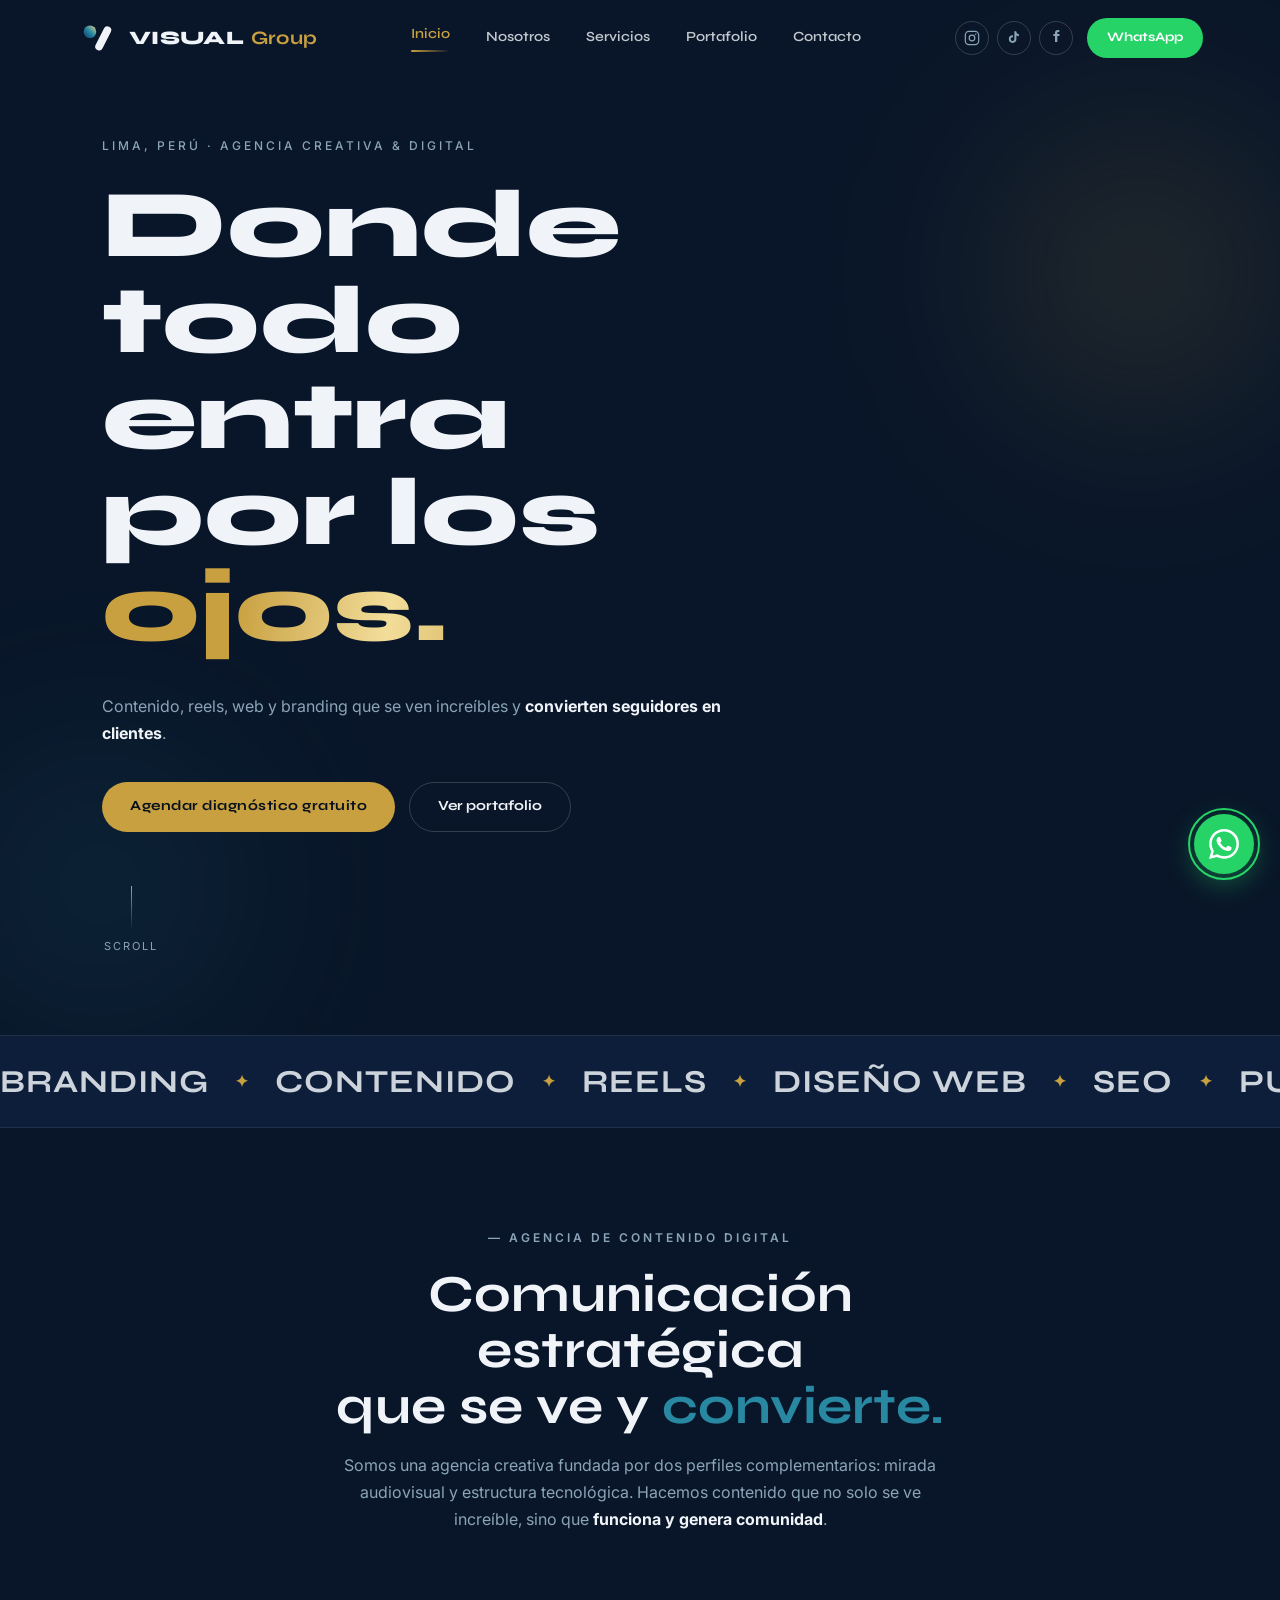
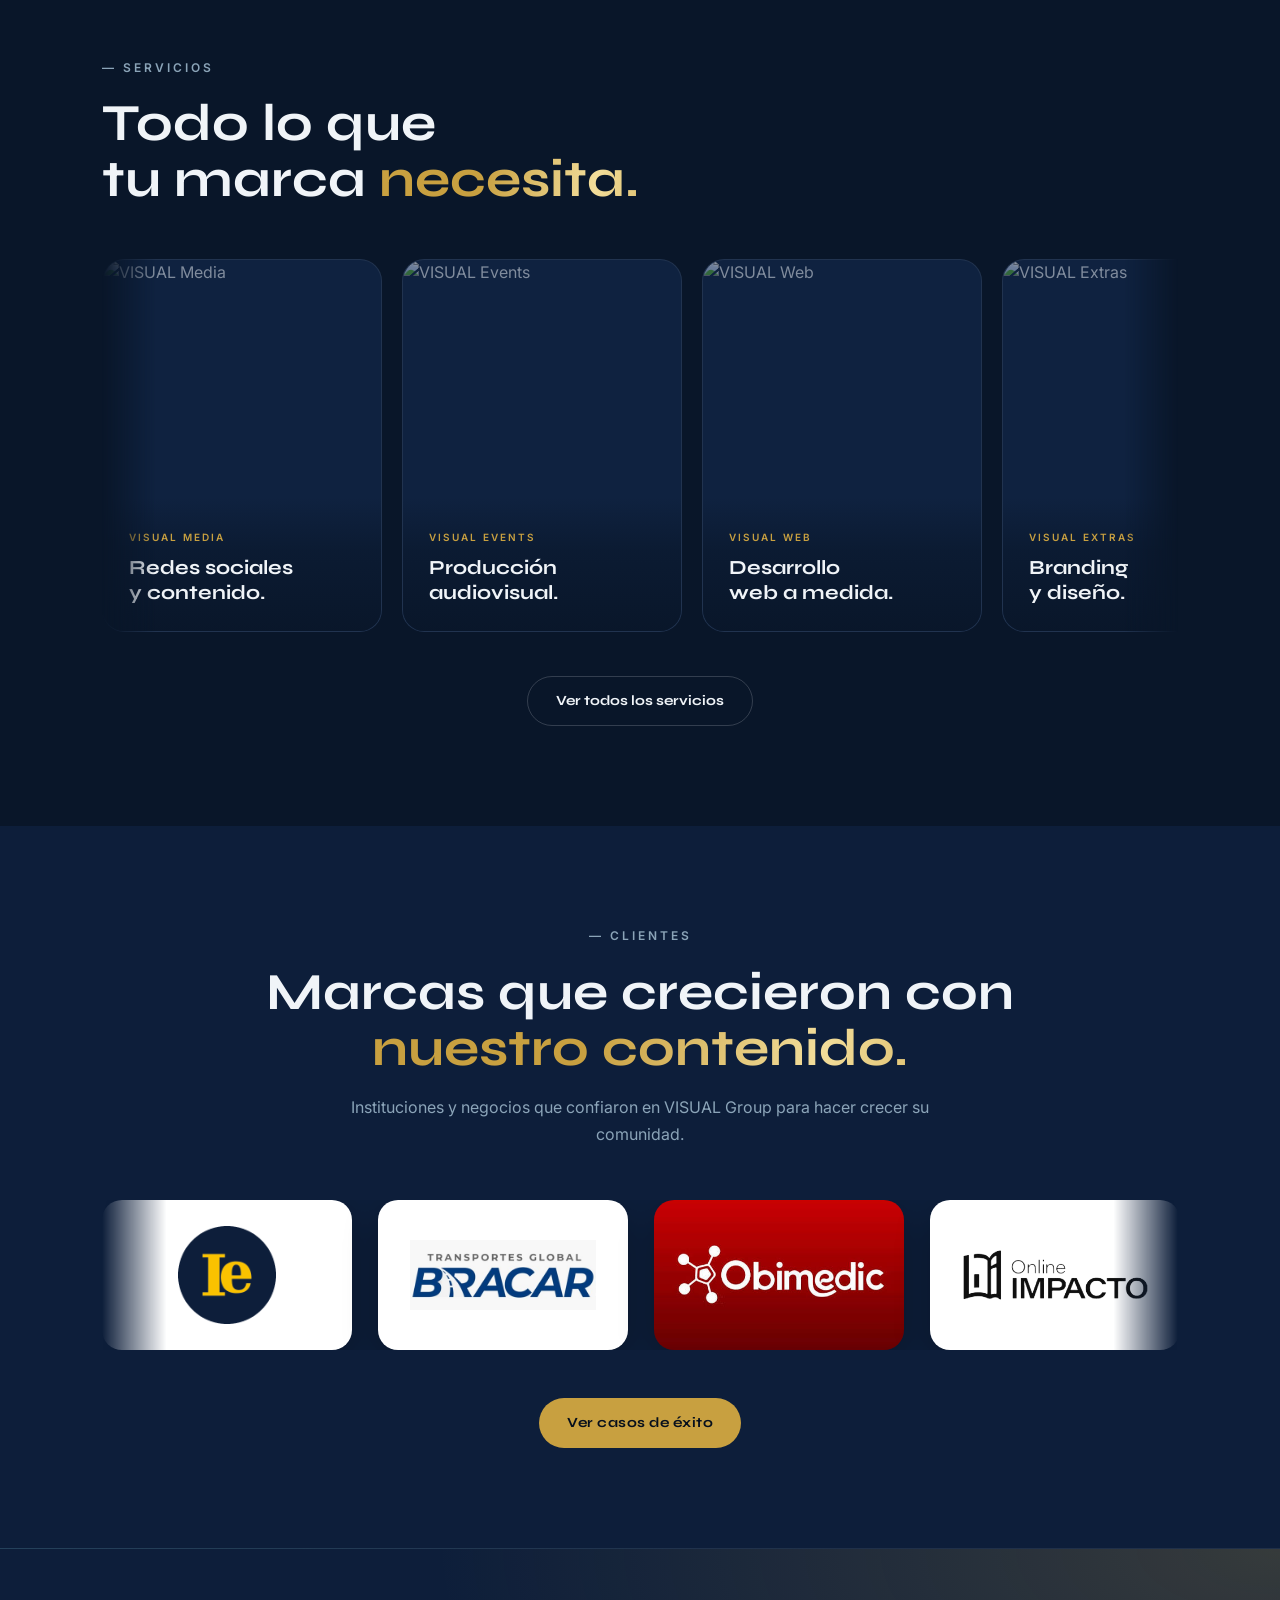
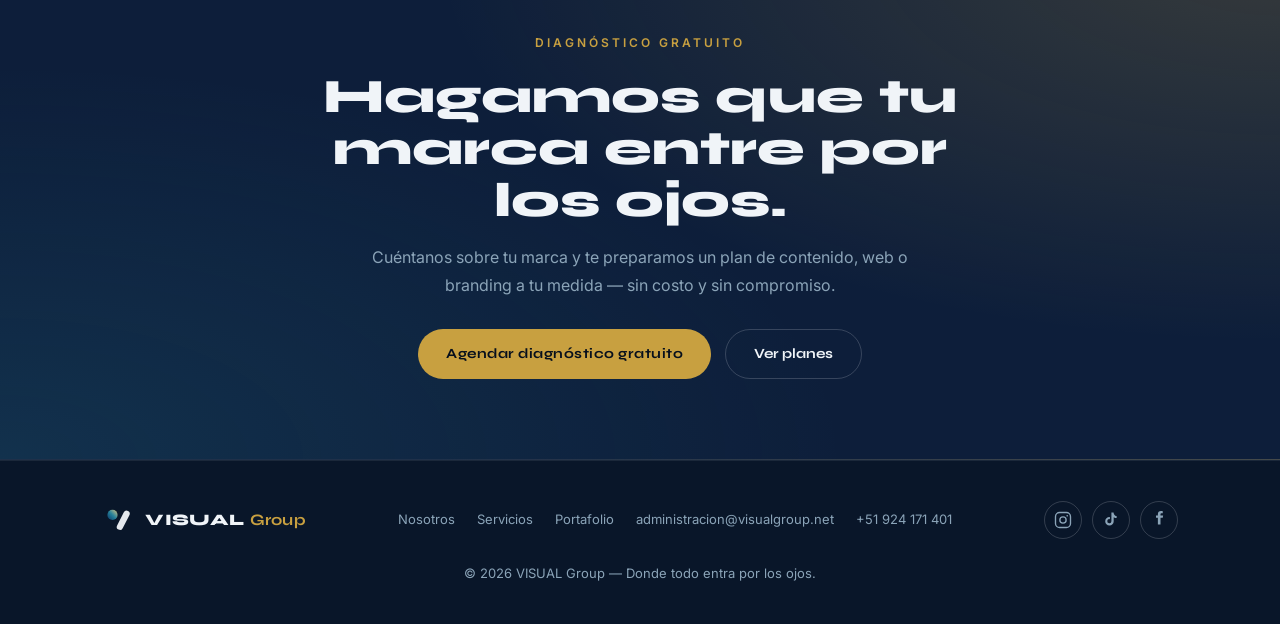
==== index.html @ b18470c8 "Actualizar número oficial a +51 924 171 401 Reemplaza el número anterior (+51 912 461 505) por el nu" ====
<!DOCTYPE html>
<html lang="es">
<head>
    <meta charset="UTF-8">
    <meta name="viewport" content="width=device-width, initial-scale=1.0">
    <title>VISUAL Group — Donde todo entra por los ojos</title>
    <meta name="description" content="Agencia creativa y digital especializada en branding, audiovisual, redes sociales y desarrollo web. Lima, Perú.">
    <link rel="icon" type="image/png" href="logo_visual.png">
    <link rel="preconnect" href="https://fonts.googleapis.com">
    <link rel="preconnect" href="https://fonts.gstatic.com" crossorigin>
    <link href="https://fonts.googleapis.com/css2?family=Syne:wght@400;600;700;800&family=Inter:wght@300;400;500;600&display=swap" rel="stylesheet">
    <link rel="stylesheet" href="styles.css">
</head>
<body class="is-loading">

<!-- MOBILE MENU -->
<div class="mobile-menu" id="mobile-menu">
    <button class="mobile-close" id="mobile-close" aria-label="Cerrar">✕</button>
    <nav class="mobile-nav">
        <a href="index.html" class="mobile-link active">Inicio</a>
        <a href="nosotros.html" class="mobile-link">Nosotros</a>
        <a href="servicios.html" class="mobile-link">Servicios</a>
        <a href="portafolio.html" class="mobile-link">Portafolio</a>
        <a href="contacto.html" class="mobile-link">Contacto</a>
    </nav>
    <a href="https://wa.me/51924171401?text=Hola%2C%20me%20comunico%20desde%20visualgroup.net.%20Me%20interesa%20conocer%20m%C3%A1s%20sobre%20los%20servicios%20de%20VISUAL%20Group." target="_blank" rel="noopener" class="mobile-wa-btn">WhatsApp</a>
    <div class="mobile-social">
        <a href="https://www.instagram.com/visualgroup_pe/" target="_blank" rel="noopener" class="soc" aria-label="Instagram"><svg viewBox="0 0 24 24" fill="none" stroke="currentColor" stroke-width="1.8" stroke-linecap="round" stroke-linejoin="round"><rect x="2" y="2" width="20" height="20" rx="5.5"/><circle cx="12" cy="12" r="4.2"/><circle cx="17.6" cy="6.4" r="1.1" fill="currentColor" stroke="none"/></svg></a>
        <a href="https://www.tiktok.com/@visualgroup_pe?_r=1&_t=ZS-99iL9mBoV77" target="_blank" rel="noopener" class="soc" aria-label="TikTok"><svg viewBox="0 0 24 24" fill="currentColor"><path d="M12.53 2h2.86c.05.66.3 1.88 1.02 2.9.72 1 1.86 1.6 3.09 1.63v2.87a7.4 7.4 0 0 1-3.9-1.16v5.42a5.66 5.66 0 1 1-5.66-5.66c.2 0 .4.01.6.03v2.94a2.76 2.76 0 1 0 1.99 2.65V2z"/></svg></a>
        <a href="https://www.facebook.com/profile.php?id=61589729085673" target="_blank" rel="noopener" class="soc" aria-label="Facebook"><svg viewBox="0 0 24 24" fill="currentColor"><path d="M14 9h3l.5-3H14V4.5c0-.9.3-1.5 1.6-1.5H17V.2C16.7.1 15.7 0 14.6 0 12.1 0 10.5 1.5 10.5 4.3V6H8v3h2.5v9H14z"/></svg></a>
    </div>
</div>

<!-- NAVBAR -->
<header class="navbar" id="navbar">
    <a href="index.html" class="nav-logo" aria-label="VISUAL Group — Inicio">
        <svg class="nav-logo-mark" viewBox="0 0 120 120" aria-hidden="true" focusable="false"><defs><linearGradient id="vgdot-n" x1="0" y1="1" x2="1" y2="0"><stop offset="0" stop-color="#0b3a6b"/><stop offset=".5" stop-color="#2888A2"/><stop offset="1" stop-color="#E7CF86"/></linearGradient></defs><circle cx="37" cy="42" r="18" fill="url(#vgdot-n)"/><rect x="64" y="24" width="22" height="74" rx="11" transform="rotate(27 75 61)" fill="#F0F4F8"/></svg>
        <span class="nav-logo-word">VISUAL <span>Group</span></span>
    </a>
    <nav class="nav-links" id="nav-links">
        <a href="index.html" class="nav-link active">Inicio</a>
        <a href="nosotros.html" class="nav-link">Nosotros</a>
        <a href="servicios.html" class="nav-link">Servicios</a>
        <a href="portafolio.html" class="nav-link">Portafolio</a>
        <a href="contacto.html" class="nav-link">Contacto</a>
    </nav>
    <div class="nav-actions">
        <div class="nav-social">
            <a href="https://www.instagram.com/visualgroup_pe/" target="_blank" rel="noopener" class="soc" aria-label="Instagram"><svg viewBox="0 0 24 24" fill="none" stroke="currentColor" stroke-width="1.8" stroke-linecap="round" stroke-linejoin="round"><rect x="2" y="2" width="20" height="20" rx="5.5"/><circle cx="12" cy="12" r="4.2"/><circle cx="17.6" cy="6.4" r="1.1" fill="currentColor" stroke="none"/></svg></a>
            <a href="https://www.tiktok.com/@visualgroup_pe?_r=1&_t=ZS-99iL9mBoV77" target="_blank" rel="noopener" class="soc" aria-label="TikTok"><svg viewBox="0 0 24 24" fill="currentColor"><path d="M12.53 2h2.86c.05.66.3 1.88 1.02 2.9.72 1 1.86 1.6 3.09 1.63v2.87a7.4 7.4 0 0 1-3.9-1.16v5.42a5.66 5.66 0 1 1-5.66-5.66c.2 0 .4.01.6.03v2.94a2.76 2.76 0 1 0 1.99 2.65V2z"/></svg></a>
            <a href="https://www.facebook.com/profile.php?id=61589729085673" target="_blank" rel="noopener" class="soc" aria-label="Facebook"><svg viewBox="0 0 24 24" fill="currentColor"><path d="M14 9h3l.5-3H14V4.5c0-.9.3-1.5 1.6-1.5H17V.2C16.7.1 15.7 0 14.6 0 12.1 0 10.5 1.5 10.5 4.3V6H8v3h2.5v9H14z"/></svg></a>
        </div>
        <a href="https://wa.me/51924171401?text=Hola%2C%20me%20comunico%20desde%20visualgroup.net.%20Me%20interesa%20conocer%20m%C3%A1s%20sobre%20los%20servicios%20de%20VISUAL%20Group." target="_blank" rel="noopener" class="btn-wa-nav">WhatsApp</a>
        <button class="nav-toggle" id="nav-toggle" aria-label="Abrir menú">
            <span></span><span></span><span></span>
        </button>
    </div>
</header>

<!-- ═══ PRELOADER ═══ -->
<div class="preloader" id="preloader">
    <div class="pl-stage">
        <span class="pl-ico pl-ico--ig" aria-hidden="true"><svg viewBox="0 0 24 24" fill="none" stroke="currentColor" stroke-width="2" stroke-linecap="round" stroke-linejoin="round"><rect x="2" y="2" width="20" height="20" rx="5"/><circle cx="12" cy="12" r="4"/><circle cx="17.5" cy="6.5" r="1" fill="currentColor" stroke="none"/></svg></span>
        <span class="pl-ico pl-ico--fb" aria-hidden="true"><svg viewBox="0 0 24 24" fill="currentColor"><path d="M14 9h3l.5-3H14V4.5c0-.9.3-1.5 1.6-1.5H17V.2C16.7.1 15.7 0 14.6 0 12.1 0 10.5 1.5 10.5 4.3V6H8v3h2.5v9H14z"/></svg></span>
        <span class="pl-ico pl-ico--wa" aria-hidden="true"><svg viewBox="0 0 24 24" fill="currentColor"><path d="M17.5 14.4c-.3-.1-1.7-.9-2-1-.3-.1-.5-.1-.6.2s-.7.9-.9 1.1c-.2.2-.3.2-.6.1-1.5-.7-2.5-1.3-3.5-3-.3-.5.3-.4.7-1.3.1-.2 0-.4 0-.5-.1-.1-.6-1.5-.9-2-.2-.5-.4-.4-.6-.5h-.5c-.2 0-.5.1-.7.3-.3.3-1 1-1 2.4s1 2.8 1.2 3c.1.2 2 3.1 5 4.3 1.8.8 2.5.8 3.4.7.5-.1 1.7-.7 2-1.4.2-.7.2-1.2.1-1.4-.1-.1-.3-.2-.6-.3z"/></svg></span>
        <span class="pl-ico pl-ico--code" aria-hidden="true"><svg viewBox="0 0 24 24" fill="none" stroke="currentColor" stroke-width="2.2" stroke-linecap="round" stroke-linejoin="round"><polyline points="16 18 22 12 16 6"/><polyline points="8 6 2 12 8 18"/></svg></span>
        <span class="pl-ico pl-ico--rocket" aria-hidden="true"><svg viewBox="0 0 24 24" fill="none" stroke="currentColor" stroke-width="2" stroke-linecap="round" stroke-linejoin="round"><path d="M4.5 16.5c-1.5 1.3-2 5-2 5s3.7-.5 5-2c.7-.8.7-2 0-2.8a2 2 0 0 0-3 0z"/><path d="M12 15l-3-3a22 22 0 0 1 8-10c2 0 4 2 4 4a22 22 0 0 1-9 9z"/><path d="M9 12H4s.5-2.8 2-4c1.7-1.3 5 0 5 0"/><path d="M12 15v5s2.8-.5 4-2c1.3-1.7 0-5 0-5"/></svg></span>
        <div class="pl-phone">
            <span class="pl-notch"></span>
            <div class="pl-screen">
                <div class="pl-feed">
                    <div class="pl-post"><span class="pl-post-av"></span><span class="pl-post-lines"><i></i><i></i></span></div>
                    <div class="pl-post pl-post--img pl-g1"></div>
                    <div class="pl-post"><span class="pl-post-av"></span><span class="pl-post-lines"><i></i><i></i></span></div>
                    <div class="pl-post pl-post--img pl-g2"></div>
                    <div class="pl-post"><span class="pl-post-av"></span><span class="pl-post-lines"><i></i><i></i></span></div>
                    <div class="pl-post pl-post--img pl-g3"></div>
                    <div class="pl-post"><span class="pl-post-av"></span><span class="pl-post-lines"><i></i><i></i></span></div>
                    <div class="pl-post pl-post--img pl-g1"></div>
                    <div class="pl-post"><span class="pl-post-av"></span><span class="pl-post-lines"><i></i><i></i></span></div>
                    <div class="pl-post pl-post--img pl-g2"></div>
                </div>
                <div class="pl-browserbar"><span class="pl-dot"></span>visualgroup.net</div>
            </div>
        </div>
    </div>
    <div class="pl-logo">
        <svg class="pl-logo-mark" viewBox="0 0 120 120" aria-hidden="true" focusable="false"><defs><linearGradient id="vgdot-p" x1="0" y1="1" x2="1" y2="0"><stop offset="0" stop-color="#0b3a6b"/><stop offset=".5" stop-color="#2888A2"/><stop offset="1" stop-color="#E7CF86"/></linearGradient></defs><circle cx="37" cy="42" r="18" fill="url(#vgdot-p)"/><rect x="64" y="24" width="22" height="74" rx="11" transform="rotate(27 75 61)" fill="#F0F4F8"/></svg>
        <span class="pl-logo-word">VISUAL <span>Group</span></span>
    </div>
    <div class="pl-progress"><span class="pl-progress-fill"></span></div>
    <p class="pl-caption">Desplegando tu presencia digital</p>
</div>

<!-- ═══ HERO ═══ -->
<section class="hero" id="inicio">
    <div class="hero-bg">
        <video class="hero-bg-video" id="hero-video" autoplay muted loop playsinline preload="auto"
               poster="https://images.unsplash.com/photo-1497366216548-37526070297c?auto=format&fit=crop&w=1920&q=85">
            <source src="hero_video.mp4" type="video/mp4">
        </video>
        <div class="hero-overlay"></div>
    </div>
    <div class="hero-content">
        <p class="hero-label reveal">Lima, Perú · Agencia Creativa &amp; Digital</p>
        <h1 class="hero-title reveal">Donde todo<br>entra por los<br><span class="accent-gold">ojos.</span></h1>
        <p class="section-sub reveal" style="margin-bottom:34px;">Contenido, reels, web y branding que se ven increíbles y <strong style="color:var(--text)">convierten seguidores en clientes</strong>.</p>
        <div class="hero-ctas reveal">
            <a href="contacto.html" class="btn-primary">Agendar diagnóstico gratuito</a>
            <a href="portafolio.html" class="btn-ghost">Ver portafolio</a>
        </div>
    </div>
    <a href="#intro" class="hero-scroll-hint" aria-label="Bajar"><div class="scroll-line"></div><span>Scroll</span></a>
</section>

<!-- MARQUEE -->
<div class="marquee" aria-hidden="true">
    <div class="marquee-track">
        <span>Branding</span><span class="marquee-dot">✦</span><span>Contenido</span><span class="marquee-dot">✦</span><span>Reels</span><span class="marquee-dot">✦</span><span>Diseño Web</span><span class="marquee-dot">✦</span><span>SEO</span><span class="marquee-dot">✦</span><span>Publicidad</span><span class="marquee-dot">✦</span><span>Ecommerce</span><span class="marquee-dot">✦</span><span>Audiovisual</span><span class="marquee-dot">✦</span><span>Branding</span><span class="marquee-dot">✦</span><span>Contenido</span><span class="marquee-dot">✦</span><span>Reels</span><span class="marquee-dot">✦</span><span>Diseño Web</span><span class="marquee-dot">✦</span><span>SEO</span><span class="marquee-dot">✦</span><span>Publicidad</span><span class="marquee-dot">✦</span><span>Ecommerce</span><span class="marquee-dot">✦</span><span>Audiovisual</span><span class="marquee-dot">✦</span>
    </div>
</div>

<!-- INTRO + STATS -->
<section class="wrap" id="intro" style="background:var(--bg);padding-bottom:24px;">
    <div class="section-head center" style="margin-bottom:0;">
        <span class="section-label reveal">— Agencia de contenido digital</span>
        <h2 class="section-title reveal">Comunicación estratégica<br>que se ve y <span class="accent-teal">convierte.</span></h2>
        <p class="section-sub reveal">Somos una agencia creativa fundada por dos perfiles complementarios: mirada audiovisual y estructura tecnológica. Hacemos contenido que no solo se ve increíble, sino que <strong style="color:var(--text)">funciona y genera comunidad</strong>.</p>
    </div>
</section>

<!-- SERVICIOS (teaser) -->
<section class="services" id="servicios">
    <div class="section-head">
        <span class="section-label reveal">— Servicios</span>
        <h2 class="section-title reveal">Todo lo que<br>tu marca <span class="accent-gold">necesita.</span></h2>
    </div>
    <div class="services-carousel reveal">
        <div class="svc-track">
            <article class="svc-card">
                <div class="svc-img-wrap"><img src="https://images.unsplash.com/photo-1611162617213-7d7a39e9b1d7?auto=format&fit=crop&w=800&q=85" alt="VISUAL Media" loading="lazy"></div>
                <div class="svc-body"><span class="svc-tag">VISUAL Media</span><h3>Redes sociales<br>y contenido.</h3></div>
            </article>
            <article class="svc-card">
                <div class="svc-img-wrap"><img src="https://images.unsplash.com/photo-1492684223066-81342ee5ff30?auto=format&fit=crop&w=800&q=85" alt="VISUAL Events" loading="lazy"></div>
                <div class="svc-body"><span class="svc-tag">VISUAL Events</span><h3>Producción<br>audiovisual.</h3></div>
            </article>
            <article class="svc-card">
                <div class="svc-img-wrap"><img src="https://images.unsplash.com/photo-1467232004584-a241de8bcf5d?auto=format&fit=crop&w=800&q=85" alt="VISUAL Web" loading="lazy"></div>
                <div class="svc-body"><span class="svc-tag">VISUAL Web</span><h3>Desarrollo<br>web a medida.</h3></div>
            </article>
            <article class="svc-card">
                <div class="svc-img-wrap"><img src="https://images.unsplash.com/photo-1626785774573-4b799315345d?auto=format&fit=crop&w=800&q=85" alt="VISUAL Extras" loading="lazy"></div>
                <div class="svc-body"><span class="svc-tag">VISUAL Extras</span><h3>Branding<br>y diseño.</h3></div>
            </article>
            <article class="svc-card" aria-hidden="true">
                <div class="svc-img-wrap"><img src="https://images.unsplash.com/photo-1611162617213-7d7a39e9b1d7?auto=format&fit=crop&w=800&q=85" alt="" loading="lazy"></div>
                <div class="svc-body"><span class="svc-tag">VISUAL Media</span><h3>Redes sociales<br>y contenido.</h3></div>
            </article>
            <article class="svc-card" aria-hidden="true">
                <div class="svc-img-wrap"><img src="https://images.unsplash.com/photo-1492684223066-81342ee5ff30?auto=format&fit=crop&w=800&q=85" alt="" loading="lazy"></div>
                <div class="svc-body"><span class="svc-tag">VISUAL Events</span><h3>Producción<br>audiovisual.</h3></div>
            </article>
            <article class="svc-card" aria-hidden="true">
                <div class="svc-img-wrap"><img src="https://images.unsplash.com/photo-1467232004584-a241de8bcf5d?auto=format&fit=crop&w=800&q=85" alt="" loading="lazy"></div>
                <div class="svc-body"><span class="svc-tag">VISUAL Web</span><h3>Desarrollo<br>web a medida.</h3></div>
            </article>
            <article class="svc-card" aria-hidden="true">
                <div class="svc-img-wrap"><img src="https://images.unsplash.com/photo-1626785774573-4b799315345d?auto=format&fit=crop&w=800&q=85" alt="" loading="lazy"></div>
                <div class="svc-body"><span class="svc-tag">VISUAL Extras</span><h3>Branding<br>y diseño.</h3></div>
            </article>
        </div>
    </div>
    <div class="reveal" style="text-align:center;margin-top:44px;">
        <a href="servicios.html" class="btn-ghost">Ver todos los servicios</a>
    </div>
</section>

<!-- CLIENTES · LOGOS -->
<section class="wrap" style="background:var(--bg-mid);">
    <div class="section-head center">
        <span class="section-label reveal">— Clientes</span>
        <h2 class="section-title reveal">Marcas que crecieron con<br><span class="accent-gold">nuestro contenido.</span></h2>
        <p class="section-sub reveal">Instituciones y negocios que confiaron en VISUAL Group para hacer crecer su comunidad.</p>
    </div>
    <div class="logos reveal" aria-label="Clientes de VISUAL Group">
        <div class="logos-track">
            <div class="logo-chip"><img src="assets/logos/impacto.png" alt="Revista Impacto Evangelístico" loading="lazy"></div>
            <div class="logo-chip"><img src="assets/logos/bracar.png" alt="Transportes Global Bracar" loading="lazy"></div>
            <div class="logo-chip logo-chip--full"><img src="assets/logos/obimedic.jpg" alt="Obimedic" loading="lazy"></div>
            <div class="logo-chip"><img src="assets/logos/online.png" alt="Online Impacto" loading="lazy"></div>
            <div class="logo-chip logo-chip--tall"><img src="assets/logos/perucraft.png" alt="Perú Crafted Experiences" loading="lazy"></div>
            <div class="logo-chip"><img src="assets/logos/elim.png" alt="Colegio Internacional Elim" loading="lazy"></div>
            <div class="logo-chip"><img src="assets/logos/fullcar.png" alt="Full Car Gavilán" loading="lazy"></div>
            <div class="logo-chip"><img src="assets/logos/impacto.png" alt="Revista Impacto Evangelístico" loading="lazy"></div>
            <div class="logo-chip"><img src="assets/logos/bracar.png" alt="Transportes Global Bracar" loading="lazy"></div>
            <div class="logo-chip logo-chip--full"><img src="assets/logos/obimedic.jpg" alt="Obimedic" loading="lazy"></div>
            <div class="logo-chip"><img src="assets/logos/online.png" alt="Online Impacto" loading="lazy"></div>
            <div class="logo-chip logo-chip--tall"><img src="assets/logos/perucraft.png" alt="Perú Crafted Experiences" loading="lazy"></div>
            <div class="logo-chip"><img src="assets/logos/elim.png" alt="Colegio Internacional Elim" loading="lazy"></div>
            <div class="logo-chip"><img src="assets/logos/fullcar.png" alt="Full Car Gavilán" loading="lazy"></div>
            <div class="logo-chip"><img src="assets/logos/impacto.png" alt="Revista Impacto Evangelístico" loading="lazy"></div>
            <div class="logo-chip"><img src="assets/logos/bracar.png" alt="Transportes Global Bracar" loading="lazy"></div>
            <div class="logo-chip logo-chip--full"><img src="assets/logos/obimedic.jpg" alt="Obimedic" loading="lazy"></div>
            <div class="logo-chip"><img src="assets/logos/online.png" alt="Online Impacto" loading="lazy"></div>
            <div class="logo-chip logo-chip--tall"><img src="assets/logos/perucraft.png" alt="Perú Crafted Experiences" loading="lazy"></div>
            <div class="logo-chip"><img src="assets/logos/elim.png" alt="Colegio Internacional Elim" loading="lazy"></div>
            <div class="logo-chip"><img src="assets/logos/fullcar.png" alt="Full Car Gavilán" loading="lazy"></div>
            <div class="logo-chip"><img src="assets/logos/impacto.png" alt="Revista Impacto Evangelístico" loading="lazy"></div>
            <div class="logo-chip"><img src="assets/logos/bracar.png" alt="Transportes Global Bracar" loading="lazy"></div>
            <div class="logo-chip logo-chip--full"><img src="assets/logos/obimedic.jpg" alt="Obimedic" loading="lazy"></div>
            <div class="logo-chip"><img src="assets/logos/online.png" alt="Online Impacto" loading="lazy"></div>
            <div class="logo-chip logo-chip--tall"><img src="assets/logos/perucraft.png" alt="Perú Crafted Experiences" loading="lazy"></div>
            <div class="logo-chip"><img src="assets/logos/elim.png" alt="Colegio Internacional Elim" loading="lazy"></div>
            <div class="logo-chip"><img src="assets/logos/fullcar.png" alt="Full Car Gavilán" loading="lazy"></div>
        </div>
        </div>
    </div>
    <div class="reveal" style="text-align:center;margin-top:48px;">
        <a href="portafolio.html" class="btn-primary">Ver casos de éxito</a>
    </div>
</section>


<!-- FUNNEL -->
<section class="funnel reveal">
    <div class="funnel-inner">
        <span class="funnel-kicker">Diagnóstico gratuito</span>
        <h2>Hagamos que tu marca entre por los ojos.</h2>
        <p>Cuéntanos sobre tu marca y te preparamos un plan de contenido, web o branding a tu medida — sin costo y sin compromiso.</p>
        <div class="hero-ctas">
            <a href="contacto.html" class="btn-primary">Agendar diagnóstico gratuito</a>
            <a href="servicios.html" class="btn-ghost">Ver planes</a>
        </div>
    </div>
</section>


<!-- FOOTER -->
<footer class="footer">
    <div class="footer-inner">
        <a href="index.html" class="footer-brand" aria-label="VISUAL Group">
            <svg class="footer-logo-mark" viewBox="0 0 120 120" aria-hidden="true" focusable="false"><defs><linearGradient id="vgdot-f" x1="0" y1="1" x2="1" y2="0"><stop offset="0" stop-color="#0b3a6b"/><stop offset=".5" stop-color="#2888A2"/><stop offset="1" stop-color="#E7CF86"/></linearGradient></defs><circle cx="37" cy="42" r="18" fill="url(#vgdot-f)"/><rect x="64" y="24" width="22" height="74" rx="11" transform="rotate(27 75 61)" fill="#F0F4F8"/></svg>
            <span class="footer-word">VISUAL <span>Group</span></span>
        </a>
        <p class="footer-copy">© 2026 VISUAL Group — Donde todo entra por los ojos.</p>
        <div class="footer-links">
            <a href="nosotros.html">Nosotros</a>
            <a href="servicios.html">Servicios</a>
            <a href="portafolio.html">Portafolio</a>
            <a href="mailto:administracion@visualgroup.net">administracion@visualgroup.net</a>
            <a href="https://wa.me/51924171401" target="_blank" rel="noopener">+51 924 171 401</a>
        </div>
        <div class="footer-social">
            <a href="https://www.instagram.com/visualgroup_pe/" target="_blank" rel="noopener" class="soc" aria-label="Instagram"><svg viewBox="0 0 24 24" fill="none" stroke="currentColor" stroke-width="1.8" stroke-linecap="round" stroke-linejoin="round"><rect x="2" y="2" width="20" height="20" rx="5.5"/><circle cx="12" cy="12" r="4.2"/><circle cx="17.6" cy="6.4" r="1.1" fill="currentColor" stroke="none"/></svg></a>
            <a href="https://www.tiktok.com/@visualgroup_pe?_r=1&_t=ZS-99iL9mBoV77" target="_blank" rel="noopener" class="soc" aria-label="TikTok"><svg viewBox="0 0 24 24" fill="currentColor"><path d="M12.53 2h2.86c.05.66.3 1.88 1.02 2.9.72 1 1.86 1.6 3.09 1.63v2.87a7.4 7.4 0 0 1-3.9-1.16v5.42a5.66 5.66 0 1 1-5.66-5.66c.2 0 .4.01.6.03v2.94a2.76 2.76 0 1 0 1.99 2.65V2z"/></svg></a>
            <a href="https://www.facebook.com/profile.php?id=61589729085673" target="_blank" rel="noopener" class="soc" aria-label="Facebook"><svg viewBox="0 0 24 24" fill="currentColor"><path d="M14 9h3l.5-3H14V4.5c0-.9.3-1.5 1.6-1.5H17V.2C16.7.1 15.7 0 14.6 0 12.1 0 10.5 1.5 10.5 4.3V6H8v3h2.5v9H14z"/></svg></a>
        </div>
    </div>
</footer>

<!-- ═══ WIDGET WHATSAPP · RAQUEL ═══ -->
<div class="wa-widget" id="wa-widget">
    <div class="wa-teaser" id="wa-teaser">
        <button class="wa-teaser-x" id="wa-teaser-x" aria-label="Cerrar aviso">✕</button>
        <span class="wa-teaser-name">Raquel · VISUAL Group</span>
        ¡Hola! 👋 ¿Quieres que tu marca <strong>entre por los ojos</strong>? Escríbeme y te armo un plan. 💬
    </div>

    <div class="wa-panel" id="wa-panel" role="dialog" aria-label="Chat con Raquel de VISUAL Group">
        <div class="wa-head">
            <img src="assets/raquel.svg" alt="Raquel, asesora de VISUAL Group" class="wa-head-av">
            <div class="wa-head-meta">
                <div class="wa-head-name">Raquel</div>
                <div class="wa-head-sub"><span class="wa-online-dot"></span> Asesora VISUAL · En línea</div>
            </div>
            <button class="wa-head-x" id="wa-head-x" aria-label="Cerrar chat">✕</button>
        </div>
        <div class="wa-body">
            <div class="wa-msg">¡Hola! 👋 Soy <strong>Raquel</strong>, del equipo de VISUAL Group.<span class="wa-time">En línea</span></div>
            <div class="wa-msg">Contamos con planes de <strong>redes, reels, web y branding</strong> para hacer crecer tu marca. ✨<span class="wa-time">En línea</span></div>
            <div class="wa-msg">Cuéntame qué necesitas y te preparo una propuesta a tu medida. ¿Te ayudo por WhatsApp ahora? 💬<span class="wa-time">En línea</span></div>
        </div>
        <div class="wa-quick" id="wa-quick">
            <button data-msg="Hola Raquel, me interesa la gestión de redes y contenido de VISUAL Group.">Redes & contenido</button>
            <button data-msg="Hola Raquel, quiero una página web o tienda online con VISUAL Group.">Página web</button>
            <button data-msg="Hola Raquel, quisiera una cotización de VISUAL Group.">Cotización</button>
        </div>
        <div class="wa-foot">
            <a class="wa-cta" id="wa-cta" href="https://wa.me/51924171401?text=Hola%2C%20me%20comunico%20desde%20visualgroup.net.%20Me%20interesa%20conocer%20m%C3%A1s%20sobre%20los%20servicios%20de%20VISUAL%20Group." target="_blank" rel="noopener">
                <svg viewBox="0 0 24 24" fill="currentColor"><path d="M17.472 14.382c-.297-.149-1.758-.867-2.03-.967-.273-.099-.471-.148-.67.15-.197.297-.767.966-.94 1.164-.173.199-.347.223-.644.075-.297-.15-1.255-.463-2.39-1.475-.883-.788-1.48-1.761-1.653-2.059-.173-.297-.018-.458.13-.606.134-.133.298-.347.446-.52.149-.174.198-.298.298-.497.099-.198.05-.371-.025-.52-.075-.149-.669-1.612-.916-2.207-.242-.579-.487-.5-.669-.51-.173-.008-.371-.01-.57-.01-.198 0-.52.074-.792.372-.272.297-1.04 1.016-1.04 2.479 0 1.462 1.065 2.875 1.213 3.074.149.198 2.096 3.2 5.077 4.487.709.306 1.262.489 1.694.625.712.227 1.36.195 1.871.118.571-.085 1.758-.719 2.006-1.413.248-.694.248-1.289.173-1.413-.074-.124-.272-.198-.57-.347m-5.421 7.403h-.004a9.87 9.87 0 01-5.031-1.378l-.361-.214-3.741.982.998-3.648-.235-.374a9.86 9.86 0 01-1.51-5.26c.001-5.45 4.436-9.884 9.888-9.884 2.64 0 5.122 1.03 6.988 2.898a9.825 9.825 0 012.893 6.994c-.003 5.45-4.437 9.884-9.885 9.884m8.413-18.297A11.815 11.815 0 0012.05 0C5.495 0 .16 5.335.157 11.892c0 2.096.547 4.142 1.588 5.945L.057 24l6.305-1.654a11.882 11.882 0 005.683 1.448h.005c6.554 0 11.89-5.335 11.893-11.893a11.821 11.821 0 00-3.48-8.413Z"/></svg> Escribirle a Raquel
            </a>
        </div>
    </div>

    <a href="https://wa.me/51924171401?text=Hola%2C%20me%20comunico%20desde%20visualgroup.net.%20Me%20interesa%20conocer%20m%C3%A1s%20sobre%20los%20servicios%20de%20VISUAL%20Group." class="wa-float" id="wa-launcher" target="_blank" rel="noopener" aria-label="Abrir chat de WhatsApp con Raquel">
        <span class="wa-svg"><svg viewBox="0 0 24 24" fill="currentColor"><path d="M17.472 14.382c-.297-.149-1.758-.867-2.03-.967-.273-.099-.471-.148-.67.15-.197.297-.767.966-.94 1.164-.173.199-.347.223-.644.075-.297-.15-1.255-.463-2.39-1.475-.883-.788-1.48-1.761-1.653-2.059-.173-.297-.018-.458.13-.606.134-.133.298-.347.446-.52.149-.174.198-.298.298-.497.099-.198.05-.371-.025-.52-.075-.149-.669-1.612-.916-2.207-.242-.579-.487-.5-.669-.51-.173-.008-.371-.01-.57-.01-.198 0-.52.074-.792.372-.272.297-1.04 1.016-1.04 2.479 0 1.462 1.065 2.875 1.213 3.074.149.198 2.096 3.2 5.077 4.487.709.306 1.262.489 1.694.625.712.227 1.36.195 1.871.118.571-.085 1.758-.719 2.006-1.413.248-.694.248-1.289.173-1.413-.074-.124-.272-.198-.57-.347m-5.421 7.403h-.004a9.87 9.87 0 01-5.031-1.378l-.361-.214-3.741.982.998-3.648-.235-.374a9.86 9.86 0 01-1.51-5.26c.001-5.45 4.436-9.884 9.888-9.884 2.64 0 5.122 1.03 6.988 2.898a9.825 9.825 0 012.893 6.994c-.003 5.45-4.437 9.884-9.885 9.884m8.413-18.297A11.815 11.815 0 0012.05 0C5.495 0 .16 5.335.157 11.892c0 2.096.547 4.142 1.588 5.945L.057 24l6.305-1.654a11.882 11.882 0 005.683 1.448h.005c6.554 0 11.89-5.335 11.893-11.893a11.821 11.821 0 00-3.48-8.413Z"/></svg></span>
        <div class="wa-pulse"></div>
    </a>
</div>

<script src="https://cdn.jsdelivr.net/npm/lenis@1.0.42/dist/lenis.min.js"></script>
<script src="script.js"></script>
<script>
  setTimeout(function () {
    document.body.classList.remove("is-loading");
    var p = document.getElementById("preloader");
    if (p) p.classList.add("done");
    document.querySelectorAll(".reveal:not(.is-visible)").forEach(function (el) {
      el.classList.add("is-visible");
    });
  }, 3800);
</script>
</body>
</html>
---- styles.css ----
/* ─── TOKENS ─── */
:root {
  --bg:        #091629;
  --bg-mid:    #0D1E3A;
  --bg-card:   #0F2240;
  --gold:      #C8A040;
  --gold-dim:  rgba(200,160,64,.18);
  --teal:      #2888A2;
  --teal-dim:  rgba(40,136,162,.18);
  --text:      #F0F4F8;
  --muted:     #8BA4B8;
  --border:    rgba(240,244,248,.08);
  --border-hi: rgba(240,244,248,.18);
  --radius:    22px;
  --nav-h:     76px;
}

/* ─── RESET ─── */
*, *::before, *::after { margin:0; padding:0; box-sizing:border-box; }

html { scroll-behavior:smooth; }

body {
  background: var(--bg);
  color: var(--text);
  font-family: "Inter", sans-serif;
  font-size: 16px;
  line-height: 1.6;
  overflow-x: hidden;
}

img { display:block; max-width:100%; }
a   { color:inherit; text-decoration:none; }
ul  { list-style:none; }
button { background:none; border:none; cursor:pointer; }

/* ─── FONTS ─── */
h1,h2,h3,h4,h5 {
  font-family: "Syne", sans-serif;
  font-weight: 700;
  line-height: 1.1;
}

/* ─── UTILITIES ─── */
.accent-gold {
  color: var(--gold);
  background: linear-gradient(100deg, var(--gold) 20%, #f2dd9a 42%, var(--gold) 64%);
  background-size: 200% auto;
  -webkit-background-clip: text;
  background-clip: text;
  -webkit-text-fill-color: transparent;
  animation: shimmer 5s linear infinite;
}
.accent-teal { color: var(--teal); }

@keyframes shimmer {
  to { background-position: 200% center; }
}

.section-label {
  display: block;
  font-size: 12px;
  font-weight: 600;
  letter-spacing: 3px;
  text-transform: uppercase;
  color: var(--muted);
  margin-bottom: 18px;
}

.section-title {
  font-size: clamp(32px, 4.5vw, 52px);
  line-height: 1.08;
  color: var(--text);
}

.section-head {
  margin-bottom: 52px;
}

/* ─── BUTTONS ─── */
.btn-primary {
  display: inline-flex;
  align-items: center;
  justify-content: center;
  height: 50px;
  padding: 0 28px;
  border-radius: 100px;
  background: var(--gold);
  color: #060F1C;
  font-family: "Syne", sans-serif;
  font-weight: 700;
  font-size: 14px;
  letter-spacing: .5px;
  transition: transform .25s, box-shadow .25s, background .25s;
  border: none;
  cursor: pointer;
  text-decoration: none;
}

.btn-primary:hover {
  transform: translateY(-3px);
  box-shadow: 0 14px 36px rgba(200,160,64,.35);
  background: #D4AC50;
}

.btn-ghost {
  display: inline-flex;
  align-items: center;
  justify-content: center;
  height: 50px;
  padding: 0 28px;
  border-radius: 100px;
  background: transparent;
  color: var(--text);
  font-family: "Syne", sans-serif;
  font-weight: 700;
  font-size: 14px;
  border: 1px solid var(--border-hi);
  transition: transform .25s, border-color .25s, background .25s;
  text-decoration: none;
}

.btn-ghost:hover {
  transform: translateY(-3px);
  border-color: var(--teal);
  background: var(--teal-dim);
}

.btn-wa-nav {
  display: inline-flex;
  align-items: center;
  height: 40px;
  padding: 0 20px;
  border-radius: 100px;
  background: #25D366;
  color: #fff;
  font-family: "Syne", sans-serif;
  font-weight: 700;
  font-size: 13px;
  transition: transform .25s, box-shadow .25s;
  text-decoration: none;
}

.btn-wa-nav:hover {
  transform: translateY(-2px);
  box-shadow: 0 8px 24px rgba(37,211,102,.35);
}

/* ─── REVEAL ─── */
.reveal {
  opacity: 0;
  transform: translateY(28px);
}

.reveal.is-visible {
  opacity: 1;
  transform: translateY(0);
  transition: opacity .72s cubic-bezier(.22,1,.36,1), transform .72s cubic-bezier(.22,1,.36,1);
}

/* ─── NAVBAR ─── */
.navbar {
  position: fixed;
  top: 0;
  left: 0;
  width: 100%;
  height: var(--nav-h);
  padding: 0 6%;
  display: flex;
  align-items: center;
  justify-content: space-between;
  z-index: 900;
  transition: background .35s, backdrop-filter .35s, border-color .35s;
  border-bottom: 1px solid transparent;
}

.navbar.scrolled {
  background: rgba(9,22,41,.88);
  backdrop-filter: blur(20px);
  -webkit-backdrop-filter: blur(20px);
  border-bottom-color: var(--border);
}

.nav-logo-img {
  height: 52px;
  width: auto;
  object-fit: contain;
}

.nav-links {
  display: flex;
  align-items: center;
  gap: 36px;
}

.nav-link {
  font-family: "Syne", sans-serif;
  font-weight: 600;
  font-size: 14px;
  color: rgba(240,244,248,.80);
  transition: color .2s;
  text-decoration: none;
}

.nav-link:hover { color: var(--text); }

.nav-actions {
  display: flex;
  align-items: center;
  gap: 14px;
}

/* HAMBURGER */
.nav-toggle {
  display: none;
  flex-direction: column;
  gap: 5px;
  width: 32px;
  padding: 4px 0;
}

.nav-toggle span {
  display: block;
  width: 100%;
  height: 2px;
  background: var(--text);
  border-radius: 2px;
  transition: transform .3s, opacity .3s;
  transform-origin: center;
}

.nav-toggle.open span:nth-child(1) { transform: translateY(7px) rotate(45deg); }
.nav-toggle.open span:nth-child(2) { opacity: 0; }
.nav-toggle.open span:nth-child(3) { transform: translateY(-7px) rotate(-45deg); }

/* ─── MOBILE MENU ─── */
.mobile-menu {
  position: fixed;
  inset: 0;
  background: var(--bg-mid);
  z-index: 950;
  display: flex;
  flex-direction: column;
  align-items: flex-start;
  padding: 36px 8%;
  transform: translateX(100%);
  transition: transform .4s cubic-bezier(.22,1,.36,1);
}

.mobile-menu.open {
  transform: translateX(0);
}

.mobile-close {
  align-self: flex-end;
  font-size: 22px;
  color: var(--muted);
  margin-bottom: 52px;
  line-height: 1;
}

.mobile-nav {
  display: flex;
  flex-direction: column;
  gap: 10px;
  width: 100%;
}

.mobile-link {
  font-family: "Syne", sans-serif;
  font-weight: 700;
  font-size: clamp(28px, 6vw, 40px);
  color: var(--text);
  padding: 10px 0;
  border-bottom: 1px solid var(--border);
  transition: color .2s, padding-left .25s;
}

.mobile-link:hover {
  color: var(--gold);
  padding-left: 8px;
}

.mobile-wa-btn {
  margin-top: auto;
  display: inline-flex;
  align-items: center;
  height: 52px;
  padding: 0 28px;
  border-radius: 100px;
  background: #25D366;
  color: #fff;
  font-family: "Syne", sans-serif;
  font-weight: 700;
  font-size: 15px;
}

/* ─── HERO ─── */
.hero {
  position: relative;
  min-height: 100svh;
  display: flex;
  flex-direction: column;
  justify-content: flex-end;
  padding: calc(var(--nav-h) + 60px) 8% 80px;
  overflow: hidden;
}

.hero-bg {
  position: absolute;
  inset: 0;
  z-index: 0;
}

.hero-bg-img,
.hero-bg-video {
  width: 100%;
  height: 100%;
  object-fit: cover;
  object-position: center;
}

.hero-overlay {
  position: absolute;
  inset: 0;
  background: linear-gradient(
    135deg,
    rgba(9,22,41,.92) 0%,
    rgba(9,22,41,.70) 55%,
    rgba(9,22,41,.88) 100%
  );
}

.hero-content {
  position: relative;
  z-index: 2;
  max-width: 680px;
}

.hero-label {
  font-size: 12px;
  font-weight: 500;
  letter-spacing: 3px;
  text-transform: uppercase;
  color: var(--muted);
  margin-bottom: 22px;
}

.hero-title {
  font-size: clamp(48px, 8vw, 96px);
  font-weight: 800;
  line-height: 1.0;
  color: var(--text);
  margin-bottom: 36px;
}

.hero-ctas {
  display: flex;
  gap: 14px;
  flex-wrap: wrap;
}

.hero-scroll-hint {
  position: relative;
  z-index: 2;
  display: flex;
  flex-direction: column;
  align-items: center;
  gap: 8px;
  color: var(--muted);
  font-size: 11px;
  letter-spacing: 2px;
  text-transform: uppercase;
  margin-top: 54px;
  align-self: flex-start;
  margin-left: 2px;
  text-decoration: none;
}

.scroll-line {
  width: 1px;
  height: 44px;
  background: linear-gradient(to bottom, var(--gold), transparent);
}

/* ─── SERVICES ─── */
.services {
  padding: 100px 8%;
  background: var(--bg);
}

.services-grid {
  display: grid;
  grid-template-columns: repeat(4, 1fr);
  gap: 20px;
}

.svc-card {
  position: relative;
  border-radius: var(--radius);
  overflow: hidden;
  aspect-ratio: 3/4;
  background: var(--bg-card);
  border: 1px solid var(--border);
  cursor: default;
  transition: transform .35s, border-color .35s;
}

.svc-card:hover { transform: translateY(-6px); border-color: var(--border-hi); }

.svc-img-wrap {
  position: absolute;
  inset: 0;
}

.svc-img-wrap img {
  width: 100%;
  height: 100%;
  object-fit: cover;
  opacity: .5;
  transition: opacity .45s, transform .45s;
}

.svc-card:hover .svc-img-wrap img {
  opacity: .65;
  transform: scale(1.04);
}

.svc-body {
  position: absolute;
  bottom: 0;
  left: 0;
  right: 0;
  padding: 26px;
  background: linear-gradient(0deg, rgba(9,22,41,.96) 0%, rgba(9,22,41,.60) 60%, transparent 100%);
}

.svc-tag {
  display: inline-block;
  font-size: 10px;
  font-weight: 600;
  letter-spacing: 2px;
  text-transform: uppercase;
  color: var(--gold);
  margin-bottom: 10px;
}

.svc-body h3 {
  font-size: 20px;
  font-weight: 700;
  color: var(--text);
  line-height: 1.25;
}

/* ─── PORTFOLIO ─── */
.portfolio {
  padding: 100px 8%;
  background: var(--bg-mid);
}

.pf-grid {
  display: grid;
  grid-template-columns: 1fr 1fr;
  gap: 22px;
}

.pf-card {
  display: flex;
  flex-direction: column;
  gap: 14px;
  padding: 48px 44px;
  border-radius: var(--radius);
  background: var(--bg-card);
  border: 1px solid var(--border);
  text-decoration: none;
  transition: transform .35s, border-color .35s, box-shadow .35s;
}

.pf-card:hover {
  transform: translateY(-6px);
  border-color: var(--teal);
  box-shadow: 0 18px 48px var(--teal-dim);
}

.pf-card--gold:hover {
  border-color: var(--gold);
  box-shadow: 0 18px 48px var(--gold-dim);
}

.pf-card-icon {
  width: 52px;
  height: 52px;
  border-radius: 14px;
  background: var(--teal-dim);
  display: flex;
  align-items: center;
  justify-content: center;
  color: var(--teal);
}

.pf-card--gold .pf-card-icon {
  background: var(--gold-dim);
  color: var(--gold);
}

.pf-card-icon svg { width: 26px; height: 26px; }

.pf-card h3 {
  font-size: 26px;
  font-weight: 700;
  color: var(--text);
}

.pf-card p {
  font-size: 15px;
  color: var(--muted);
  line-height: 1.5;
  flex: 1;
}

.pf-action {
  display: inline-flex;
  align-items: center;
  gap: 8px;
  font-family: "Syne", sans-serif;
  font-weight: 700;
  font-size: 13px;
  color: var(--teal);
  letter-spacing: .5px;
  margin-top: 12px;
}

.pf-card--gold .pf-action { color: var(--gold); }

.pf-action svg { width: 16px; height: 16px; transition: transform .25s; }
.pf-card:hover .pf-action svg { transform: translateX(4px); }

/* ─── PACKAGES ─── */
.packages {
  padding: 100px 8%;
  background: var(--bg);
}

/* TOGGLE — pure CSS, radio-driven (no JS dependency) */
.pkg-radio {
  position: absolute;
  width: 1px;
  height: 1px;
  opacity: 0;
  pointer-events: none;
}

.pkg-toggle {
  display: flex;
  justify-content: center;
  gap: 6px;
  margin: 0 auto 44px;
  padding: 6px;
  border-radius: 100px;
  background: var(--bg-card);
  border: 1px solid var(--border);
  width: fit-content;
}

.pkg-toggle-btn {
  display: inline-flex;
  align-items: center;
  justify-content: center;
  height: 42px;
  padding: 0 26px;
  border-radius: 100px;
  font-family: "Syne", sans-serif;
  font-weight: 600;
  font-size: 14px;
  color: var(--muted);
  background: transparent;
  cursor: pointer;
  user-select: none;
  transition: color .25s, background .25s;
  white-space: nowrap;
}

/* active tab highlight */
#pkg-tab-redes:checked ~ .pkg-toggle label[for="pkg-tab-redes"],
#pkg-tab-web:checked   ~ .pkg-toggle label[for="pkg-tab-web"] {
  background: var(--gold);
  color: #060F1C;
}

/* panel visibility — redes shown by default, web on demand */
.pkg-panel { animation: pkgFade .4s ease; }
#pkg-web { display: none; }
#pkg-tab-web:checked ~ #pkg-web   { display: grid; }
#pkg-tab-web:checked ~ #pkg-redes { display: none; }

@keyframes pkgFade {
  from { opacity: 0; transform: translateY(12px); }
  to   { opacity: 1; transform: translateY(0); }
}

.packages-grid {
  display: grid;
  grid-template-columns: repeat(3, 1fr);
  gap: 22px;
  align-items: stretch;
}

/* WEB PANEL — 4 columns, richer cards */
.packages-grid.cols-4 { grid-template-columns: repeat(4, 1fr); }

#pkg-web .pkg-card { padding: 32px 26px 28px; }

#pkg-web .pkg-card h3 {
  font-size: 18px;
  font-weight: 700;
  color: var(--text);
  margin: 6px 0 14px;
  padding: 0;
  border: none;
  min-height: 46px;
}

#pkg-web .pkg-price strong { font-size: 34px; }

#pkg-web .pkg-meta {
  font-size: 12px;
  font-weight: 500;
  color: var(--gold);
  margin: 8px 0 14px;
}

#pkg-web .pkg-desc {
  font-size: 13px;
  color: var(--muted);
  line-height: 1.5;
  padding-bottom: 18px;
  margin-bottom: 18px;
  border-bottom: 1px solid var(--border);
  min-height: 58px;
}

#pkg-web .pkg-card ul { gap: 9px; margin-bottom: 26px; }
#pkg-web .pkg-card li { font-size: 14px; }

.pkg-card {
  display: flex;
  flex-direction: column;
  gap: 0;
  padding: 36px 32px 32px;
  border-radius: var(--radius);
  background: var(--bg-card);
  border: 1px solid var(--border);
  position: relative;
  transition: transform .35s, border-color .35s, box-shadow .35s;
}

.pkg-card:hover {
  transform: translateY(-8px);
  border-color: var(--border-hi);
}

.pkg-featured {
  border-color: var(--gold);
  background: linear-gradient(170deg, rgba(200,160,64,.10), var(--bg-card) 50%);
}

.pkg-featured:hover { border-color: var(--gold); box-shadow: 0 20px 52px var(--gold-dim); }

.pkg-badge {
  position: absolute;
  top: -14px;
  left: 32px;
  background: var(--gold);
  color: #060F1C;
  font-family: "Syne", sans-serif;
  font-weight: 700;
  font-size: 11px;
  letter-spacing: 1px;
  text-transform: uppercase;
  padding: 5px 14px;
  border-radius: 100px;
}

.pkg-tier {
  display: block;
  font-size: 10px;
  font-weight: 600;
  letter-spacing: 3px;
  text-transform: uppercase;
  color: var(--muted);
  margin-bottom: 18px;
}

.pkg-featured .pkg-tier { color: var(--gold); }

.pkg-price {
  font-family: "Syne", sans-serif;
  font-size: 17px;
  font-weight: 600;
  color: var(--muted);
  display: flex;
  align-items: baseline;
  gap: 4px;
  margin-bottom: 4px;
}

.pkg-price strong {
  font-size: 44px;
  font-weight: 800;
  color: var(--text);
  line-height: 1;
}

.pkg-price span {
  font-size: 14px;
  font-weight: 400;
  color: var(--muted);
}

.pkg-card h3 {
  font-size: 18px;
  font-weight: 600;
  color: var(--muted);
  margin-bottom: 24px;
  padding-bottom: 24px;
  border-bottom: 1px solid var(--border);
}

.pkg-card ul {
  display: flex;
  flex-direction: column;
  gap: 12px;
  flex: 1;
  margin-bottom: 30px;
}

.pkg-card li {
  font-size: 15px;
  color: var(--text);
  padding-left: 18px;
  position: relative;
}

.pkg-card li::before {
  content: "—";
  position: absolute;
  left: 0;
  color: var(--teal);
  font-weight: 600;
}

.pkg-featured li::before { color: var(--gold); }

.pkg-btn {
  width: 100%;
  margin-top: auto;
}

/* ─── CONTACT ─── */
.contact {
  padding: 100px 8%;
  background: var(--bg-mid);
  display: grid;
  grid-template-columns: .95fr 1.05fr;
  gap: 60px;
  align-items: start;
}

.contact-info {
  padding-top: 8px;
}

.contact-title {
  font-size: clamp(30px, 4vw, 48px);
  font-weight: 800;
  line-height: 1.1;
  margin-bottom: 36px;
  margin-top: 8px;
}

.contact-details {
  display: flex;
  flex-direction: column;
  gap: 18px;
}

.cd-item {
  display: flex;
  align-items: center;
  gap: 14px;
  font-size: 15px;
  color: var(--muted);
  text-decoration: none;
  transition: color .2s;
}

.cd-item:hover { color: var(--text); }

.cd-item svg {
  width: 20px;
  height: 20px;
  color: var(--teal);
  flex-shrink: 0;
}

/* FORM */
.contact-form {
  display: grid;
  gap: 14px;
  background: var(--bg-card);
  border: 1px solid var(--border);
  border-radius: var(--radius);
  padding: 36px;
}

.f-input {
  width: 100%;
  padding: 14px 18px;
  border-radius: 12px;
  border: 1px solid var(--border);
  background: rgba(240,244,248,.04);
  color: var(--text);
  font-family: "Inter", sans-serif;
  font-size: 15px;
  outline: none;
  transition: border-color .2s, background .2s;
  -webkit-appearance: none;
  appearance: none;
}

.f-input:focus {
  border-color: var(--teal);
  background: rgba(40,136,162,.06);
}

.f-input::placeholder { color: var(--muted); }

.f-select { cursor: pointer; }
.f-select option { color: #111; background: #fff; }

.f-textarea {
  resize: vertical;
  min-height: 110px;
  font-family: "Inter", sans-serif;
}

.form-status {
  font-size: 14px;
  padding: 0;
  min-height: 0;
  text-align: center;
  transition: all .3s;
}

.form-status.success {
  color: #4ade80;
  padding: 10px 16px;
  background: rgba(74,222,128,.08);
  border-radius: 10px;
}

.form-status.error {
  color: #f87171;
  padding: 10px 16px;
  background: rgba(248,113,113,.08);
  border-radius: 10px;
}

.form-submit { width: 100%; }

/* ─── FOOTER ─── */
.footer {
  background: var(--bg);
  border-top: 1px solid var(--border);
  padding: 40px 8%;
}

.footer-inner {
  display: flex;
  align-items: center;
  justify-content: space-between;
  gap: 24px;
  flex-wrap: wrap;
}

.footer-logo {
  height: 42px;
  width: auto;
  object-fit: contain;
  opacity: .85;
}

.footer-copy {
  font-size: 13px;
  color: var(--muted);
  text-align: center;
  flex: 1 1 100%;
  order: 9;
  white-space: nowrap;
}
@media (max-width: 560px) { .footer-copy { font-size: 11.5px; letter-spacing: -.1px; } }
@media (max-width: 768px) { .footer { padding-bottom: 92px; } }

.footer-links {
  display: flex;
  gap: 22px;
}

.footer-links a {
  font-size: 13px;
  color: var(--muted);
  text-decoration: none;
  transition: color .2s;
}

.footer-links a:hover { color: var(--text); }

/* ─── WHATSAPP FLOAT ─── */
.wa-float {
  position: fixed;
  right: 26px;
  bottom: 26px;
  z-index: 800;
  width: 60px;
  height: 60px;
  border-radius: 50%;
  background: #25D366;
  color: #fff;
  display: flex;
  align-items: center;
  justify-content: center;
  box-shadow: 0 8px 28px rgba(37,211,102,.40);
  transition: transform .3s, box-shadow .3s;
  text-decoration: none;
  opacity: 0;
  transform: scale(0);
}

.wa-float.ready { opacity: 1; transform: scale(1); }
.wa-float:hover  { transform: scale(1.08) translateY(-3px); box-shadow: 0 14px 38px rgba(37,211,102,.50); }

.wa-svg { width: 30px; height: 30px; }

.wa-pulse {
  position: absolute;
  inset: -6px;
  border-radius: 50%;
  border: 2px solid #25D366;
  animation: waPulse 2.2s ease-out infinite;
  pointer-events: none;
}

@keyframes waPulse {
  0%   { transform: scale(1);   opacity: .7; }
  70%  { transform: scale(1.35); opacity: 0; }
  100% { transform: scale(1.35); opacity: 0; }
}

/* ─── RESPONSIVE ─── */

/* Tablet */
@media (max-width: 1100px) {
  .services-grid          { grid-template-columns: repeat(2, 1fr); }
  .packages-grid          { grid-template-columns: repeat(2, 1fr); }
  .packages-grid.cols-4   { grid-template-columns: repeat(2, 1fr); }
}

/* Mobile */
@media (max-width: 768px) {
  .nav-links  { display: none; }
  .btn-wa-nav { display: none; }
  .nav-toggle { display: flex; }

  .hero {
    padding-top:  calc(var(--nav-h) + 40px);
    padding-bottom: 60px;
    padding-left: 6%;
    padding-right: 6%;
    justify-content: flex-end;
  }

  .hero-scroll-hint { display: none; }

  .services    { padding: 72px 6%; }
  .portfolio   { padding: 72px 6%; }
  .packages    { padding: 72px 6%; }
  .contact     { padding: 72px 6%; grid-template-columns: 1fr; gap: 40px; }
  .footer      { padding: 32px 6%; }

  .services-grid       { grid-template-columns: repeat(2, 1fr); gap: 14px; }
  .pf-grid             { grid-template-columns: 1fr; }
  .packages-grid       { grid-template-columns: 1fr; }
  .packages-grid.cols-4 { grid-template-columns: 1fr; }

  .svc-card { aspect-ratio: 4/5; }

  .pf-card { padding: 34px 28px; }
  .pf-card h3 { font-size: 22px; }

  .pkg-price strong { font-size: 38px; }

  .pkg-toggle { width: 100%; }
  .pkg-toggle-btn { flex: 1; padding: 0 12px; font-size: 13px; }

  .footer-inner {
    flex-direction: column;
    align-items: center;
    text-align: center;
  }

  .footer-links { justify-content: center; flex-wrap: wrap; }

  .contact-form { padding: 26px 22px; }
}

@media (max-width: 480px) {
  .hero-title { font-size: 42px; }
  .services-grid { grid-template-columns: 1fr; }
  .hero-ctas { flex-direction: column; align-items: flex-start; }
}

/* ═══════════════════════════════════════
   PRELOADER
   ═══════════════════════════════════════ */
body.is-loading { overflow: hidden; }

.preloader {
  position: fixed;
  inset: 0;
  z-index: 9999;
  display: flex;
  flex-direction: column;
  align-items: center;
  justify-content: center;
  gap: 30px;
  background: radial-gradient(130% 130% at 50% 0%, #0D1E3A 0%, #091629 55%, #060F1C 100%);
  /* CSS failsafe: auto-hide even if JS never runs */
  animation: plAutoHide 0s linear 4s forwards;
}

.preloader.done {
  opacity: 0;
  visibility: hidden;
  pointer-events: none;
  transition: opacity .7s ease, visibility .7s ease;
}

@keyframes plAutoHide {
  to { opacity: 0; visibility: hidden; pointer-events: none; }
}

.pl-stage {
  position: relative;
  width: 300px;
  height: 300px;
  display: flex;
  align-items: center;
  justify-content: center;
}

/* phone */
.pl-phone {
  position: relative;
  width: 122px;
  height: 246px;
  border-radius: 26px;
  background: linear-gradient(160deg, #14243f, #0a1526);
  border: 2px solid rgba(240,244,248,.14);
  box-shadow: 0 30px 60px rgba(0,0,0,.55), inset 0 0 0 4px #060F1C;
  padding: 12px 8px;
  z-index: 2;
  animation: plPhoneIn .8s cubic-bezier(.22,1,.36,1) both, plFloat 3.6s ease-in-out 1s infinite;
}

@keyframes plPhoneIn {
  from { opacity: 0; transform: translateY(28px) scale(.9); }
  to   { opacity: 1; transform: translateY(0) scale(1); }
}
@keyframes plFloat {
  0%, 100% { transform: translateY(0); }
  50%      { transform: translateY(-10px); }
}

.pl-notch {
  position: absolute;
  top: 9px;
  left: 50%;
  transform: translateX(-50%);
  width: 42px;
  height: 6px;
  border-radius: 6px;
  background: rgba(240,244,248,.20);
  z-index: 3;
}

.pl-screen {
  width: 100%;
  height: 100%;
  border-radius: 16px;
  overflow: hidden;
  background: #0b1a30;
  display: flex;
  flex-direction: column;
}

.pl-feed {
  display: flex;
  flex-direction: column;
  gap: 8px;
  padding: 16px 10px 10px;
  animation: plFeed 6s linear infinite;
}
@keyframes plFeed {
  from { transform: translateY(0); }
  to   { transform: translateY(-50%); }
}

.pl-post { display: flex; align-items: center; gap: 7px; flex-shrink: 0; }
.pl-post-av {
  width: 20px; height: 20px; border-radius: 50%;
  background: linear-gradient(135deg, var(--gold), var(--teal));
  flex-shrink: 0;
}
.pl-post-lines { display: flex; flex-direction: column; gap: 4px; flex: 1; }
.pl-post-lines i { display: block; height: 5px; border-radius: 3px; background: rgba(240,244,248,.14); }
.pl-post-lines i:first-child { width: 70%; }
.pl-post-lines i:last-child  { width: 45%; }

.pl-post--img { height: 44px; border-radius: 8px; }
.pl-g1 { background: linear-gradient(135deg, #C8A040, #7a5f1e); }
.pl-g2 { background: linear-gradient(135deg, #2888A2, #14495a); }
.pl-g3 { background: linear-gradient(135deg, #C8A040, #2888A2); }

.pl-browserbar {
  margin-top: auto;
  display: flex;
  align-items: center;
  gap: 6px;
  font-size: 8px;
  font-weight: 600;
  color: var(--muted);
  background: #060F1C;
  padding: 8px 10px;
  letter-spacing: .3px;
}
.pl-dot {
  width: 6px; height: 6px; border-radius: 50%;
  background: #25D366;
  box-shadow: 0 0 8px #25D366;
  animation: plBlink 1.2s ease-in-out infinite;
}
@keyframes plBlink { 0%, 100% { opacity: 1; } 50% { opacity: .3; } }

/* orbiting icons */
.pl-ico {
  position: absolute;
  width: 44px;
  height: 44px;
  border-radius: 13px;
  display: flex;
  align-items: center;
  justify-content: center;
  color: #fff;
  z-index: 3;
  box-shadow: 0 12px 30px rgba(0,0,0,.4);
  opacity: 0;
  animation: plIcoIn .55s cubic-bezier(.34,1.56,.64,1) forwards, plIcoFloat 4s ease-in-out infinite;
}
.pl-ico svg { width: 22px; height: 22px; }

@keyframes plIcoIn {
  from { opacity: 0; transform: scale(0); }
  to   { opacity: 1; transform: scale(1); }
}
@keyframes plIcoFloat {
  0%, 100% { transform: translateY(0); }
  50%      { transform: translateY(-9px); }
}

.pl-ico--ig     { top: 4%;    left: 6%;   background: linear-gradient(135deg,#f9ce34,#ee2a7b,#6228d7); animation-delay: .3s, .95s; }
.pl-ico--fb     { top: 0;     right: 12%; background: linear-gradient(135deg,#1877f2,#0a52c4);         animation-delay: .5s, 1.15s; }
.pl-ico--wa     { bottom: 12%; left: 0;   background: linear-gradient(135deg,#25D366,#128c4b);         animation-delay: .7s, 1.35s; }
.pl-ico--code   { bottom: 4%; right: 4%;  background: linear-gradient(135deg,var(--teal),#14495a);     animation-delay: .9s, 1.55s; }
.pl-ico--rocket { top: 42%;   right: -2%; background: linear-gradient(135deg,var(--gold),#7a5f1e);     animation-delay: 1.1s, 1.75s; }

.pl-logo {
  height: 38px;
  width: auto;
  object-fit: contain;
  opacity: 0;
  animation: plFade .7s ease .4s forwards;
}

.pl-progress {
  width: 190px;
  height: 4px;
  border-radius: 100px;
  background: rgba(240,244,248,.1);
  overflow: hidden;
}
.pl-progress-fill {
  display: block;
  height: 100%;
  width: 0;
  border-radius: 100px;
  background: linear-gradient(90deg, var(--gold), var(--teal));
  animation: plProgress 2.2s cubic-bezier(.5,0,.2,1) forwards;
}
@keyframes plProgress {
  0%   { width: 0; }
  55%  { width: 70%; }
  100% { width: 100%; }
}

.pl-caption {
  font-size: 13px;
  letter-spacing: 1px;
  color: var(--muted);
  opacity: 0;
  animation: plFade .7s ease .7s forwards;
}
@keyframes plFade { to { opacity: 1; } }

/* ═══════════════════════════════════════
   MARQUEE BAND
   ═══════════════════════════════════════ */
.marquee {
  overflow: hidden;
  background: var(--bg-mid);
  border-top: 1px solid var(--border);
  border-bottom: 1px solid var(--border);
  padding: 20px 0;
  white-space: nowrap;
}
.marquee-track {
  display: inline-flex;
  align-items: center;
  animation: marqueeScroll 28s linear infinite;
  will-change: transform;
}
.marquee-track span {
  font-family: "Syne", sans-serif;
  font-weight: 700;
  font-size: clamp(20px, 3vw, 32px);
  color: var(--text);
  text-transform: uppercase;
  letter-spacing: 1px;
  opacity: .85;
  margin-right: 26px;
}
.marquee-track .marquee-dot {
  color: var(--gold);
  font-size: 16px;
  opacity: 1;
}
@keyframes marqueeScroll {
  from { transform: translateX(0); }
  to   { transform: translateX(-50%); }
}

/* ═══════════════════════════════════════
   SERVICES CAROUSEL
   ═══════════════════════════════════════ */
.services-carousel {
  overflow: hidden;
  -webkit-mask-image: linear-gradient(90deg, transparent, #000 5%, #000 95%, transparent);
  mask-image: linear-gradient(90deg, transparent, #000 5%, #000 95%, transparent);
}
.svc-track {
  display: flex;
  width: max-content;
  animation: svcScroll 36s linear infinite;
  will-change: transform;
}
.services-carousel:hover .svc-track { animation-play-state: paused; }

.svc-track .svc-card {
  flex: 0 0 280px;
  width: 280px;
  aspect-ratio: 3 / 4;
  margin-right: 20px;
}

@keyframes svcScroll {
  from { transform: translateX(0); }
  to   { transform: translateX(-50%); }
}

/* ═══════════════════════════════════════
   HERO GLOW ORBS + EXTRA POLISH
   ═══════════════════════════════════════ */
.hero::before,
.hero::after {
  content: "";
  position: absolute;
  border-radius: 50%;
  filter: blur(90px);
  z-index: 1;
  pointer-events: none;
  opacity: .55;
}
.hero::before {
  width: 420px; height: 420px;
  background: radial-gradient(circle, rgba(200,160,64,.38), transparent 70%);
  top: 6%; right: -70px;
  animation: heroOrb1 13s ease-in-out infinite;
}
.hero::after {
  width: 380px; height: 380px;
  background: radial-gradient(circle, rgba(40,136,162,.38), transparent 70%);
  bottom: -40px; left: -90px;
  animation: heroOrb2 15s ease-in-out infinite;
}
@keyframes heroOrb1 { 0%,100% { transform: translate(0,0); } 50% { transform: translate(-40px,34px); } }
@keyframes heroOrb2 { 0%,100% { transform: translate(0,0); } 50% { transform: translate(50px,-30px); } }

/* button shine sweep */
.btn-primary { position: relative; overflow: hidden; }
.btn-primary::after {
  content: "";
  position: absolute;
  top: 0; left: -130%;
  width: 60%; height: 100%;
  background: linear-gradient(120deg, transparent, rgba(255,255,255,.5), transparent);
  transform: skewX(-20deg);
  transition: left .6s ease;
  pointer-events: none;
}
.btn-primary:hover::after { left: 150%; }

/* scroll hint bounce */
.hero-scroll-hint .scroll-line { animation: scrollPulse 2s ease-in-out infinite; transform-origin: top; }
@keyframes scrollPulse {
  0%, 100% { transform: scaleY(1); opacity: .5; }
  50%      { transform: scaleY(1.3); opacity: 1; }
}

@media (max-width: 480px) {
  .svc-track .svc-card { flex-basis: 230px; width: 230px; }
  .pl-stage { transform: scale(.9); }
}

/* respect reduced-motion */
@media (prefers-reduced-motion: reduce) {
  .marquee-track,
  .svc-track,
  .pl-feed,
  .pl-phone,
  .pl-ico,
  .pl-dot,
  .accent-gold,
  .hero::before,
  .hero::after,
  .hero-scroll-hint .scroll-line {
    animation: none !important;
  }
  .accent-gold { -webkit-text-fill-color: var(--gold); }
  .pl-ico { opacity: 1; }
}

/* ═══════════════════════════════════════════════════════════════
   ══  SITIO CORPORATIVO MULTI-PÁGINA · COMPONENTES AMPLIADOS  ══
   ═══════════════════════════════════════════════════════════════ */

/* ─── NAV ACTIVE STATE ─── */
.nav-link.active { color: var(--gold); }
.nav-link.active::after {
  content: "";
  display: block;
  height: 2px;
  margin-top: 4px;
  border-radius: 2px;
  background: linear-gradient(90deg, var(--gold), transparent);
}
.mobile-link.active { color: var(--gold); padding-left: 8px; }

/* ─── GENERIC HELPERS ─── */
.wrap { padding: 100px 8%; }
.section-head.center { text-align: center; max-width: 760px; margin-left: auto; margin-right: auto; }
.section-sub {
  margin-top: 18px;
  font-size: 16px;
  color: var(--muted);
  line-height: 1.7;
  max-width: 620px;
}
.section-head.center .section-sub { margin-left: auto; margin-right: auto; }

.chip {
  display: inline-flex;
  align-items: center;
  font-family: "Inter", sans-serif;
  font-size: 12px;
  font-weight: 500;
  color: var(--muted);
  background: rgba(240,244,248,.05);
  border: 1px solid var(--border);
  padding: 5px 12px;
  border-radius: 100px;
  letter-spacing: .2px;
}
.chip--gold { color: var(--gold); border-color: var(--gold-dim); background: var(--gold-dim); }
.chip--teal { color: var(--teal); border-color: var(--teal-dim); background: var(--teal-dim); }
.chip-row { display: flex; flex-wrap: wrap; gap: 8px; }

/* ─── PAGE HERO (interior pages) ─── */
.page-hero {
  position: relative;
  padding: calc(var(--nav-h) + 80px) 8% 76px;
  background:
    radial-gradient(120% 120% at 85% 0%, rgba(40,136,162,.16), transparent 55%),
    radial-gradient(120% 120% at 0% 100%, rgba(200,160,64,.14), transparent 55%),
    var(--bg-mid);
  border-bottom: 1px solid var(--border);
  overflow: hidden;
}
.page-hero::after {
  content: "";
  position: absolute;
  right: -80px; top: -60px;
  width: 320px; height: 320px;
  border-radius: 50%;
  background: radial-gradient(circle, rgba(200,160,64,.22), transparent 70%);
  filter: blur(70px);
  pointer-events: none;
}
.page-hero-inner { position: relative; z-index: 2; max-width: 820px; }
.page-hero h1 {
  font-size: clamp(38px, 6vw, 68px);
  font-weight: 800;
  line-height: 1.04;
  margin: 16px 0 20px;
}
.page-hero p {
  font-size: clamp(16px, 2vw, 19px);
  color: var(--muted);
  line-height: 1.7;
  max-width: 620px;
}
.page-hero .hero-ctas { margin-top: 30px; }
.breadcrumb {
  font-size: 12px;
  letter-spacing: 2px;
  text-transform: uppercase;
  color: var(--muted);
}
.breadcrumb a:hover { color: var(--gold); }
.breadcrumb .sep { opacity: .5; margin: 0 8px; }

/* ─── STAT BAND ─── */
.statband {
  display: grid;
  grid-template-columns: repeat(4, 1fr);
  gap: 20px;
}
.stat {
  text-align: center;
  padding: 30px 18px;
  border-radius: var(--radius);
  background: var(--bg-card);
  border: 1px solid var(--border);
  transition: transform .35s, border-color .35s;
}
.stat:hover { transform: translateY(-6px); border-color: var(--border-hi); }
.stat-num {
  font-family: "Syne", sans-serif;
  font-size: clamp(30px, 4vw, 46px);
  font-weight: 800;
  line-height: 1;
  color: var(--gold);
}
.stat-label {
  margin-top: 10px;
  font-size: 13px;
  color: var(--muted);
  letter-spacing: .3px;
}

/* ─── FOUNDERS ─── */
.founders {
  display: grid;
  grid-template-columns: 1fr 1fr;
  gap: 22px;
}
.founder {
  display: flex;
  gap: 22px;
  padding: 34px;
  border-radius: var(--radius);
  background: var(--bg-card);
  border: 1px solid var(--border);
  transition: transform .35s, border-color .35s;
}
.founder:hover { transform: translateY(-6px); border-color: var(--gold); }
.founder-av {
  flex-shrink: 0;
  width: 74px;
  height: 74px;
  border-radius: 50%;
  display: flex;
  align-items: center;
  justify-content: center;
  font-family: "Syne", sans-serif;
  font-weight: 800;
  font-size: 24px;
  color: #060F1C;
  background: linear-gradient(135deg, var(--gold), #f2dd9a);
}
.founder:nth-child(2) .founder-av { background: linear-gradient(135deg, var(--teal), #63b8cf); color: #04121b; }
.founder-role {
  font-size: 11px;
  font-weight: 600;
  letter-spacing: 2px;
  text-transform: uppercase;
  color: var(--gold);
}
.founder h3 { font-size: 20px; margin: 6px 0 10px; }
.founder p { font-size: 14.5px; color: var(--muted); line-height: 1.65; }

/* ─── VALUE CARDS ─── */
.values { display: grid; grid-template-columns: repeat(3, 1fr); gap: 20px; }
.value {
  padding: 34px 30px;
  border-radius: var(--radius);
  background: var(--bg-card);
  border: 1px solid var(--border);
  transition: transform .35s, border-color .35s;
}
.value:hover { transform: translateY(-6px); border-color: var(--border-hi); }
.value-ic {
  width: 54px; height: 54px;
  border-radius: 15px;
  display: flex; align-items: center; justify-content: center;
  background: var(--gold-dim); color: var(--gold);
  margin-bottom: 20px;
}
.value:nth-child(2) .value-ic { background: var(--teal-dim); color: var(--teal); }
.value-ic svg { width: 26px; height: 26px; }
.value h3 { font-size: 19px; margin-bottom: 10px; }
.value p { font-size: 14.5px; color: var(--muted); line-height: 1.65; }

/* ─── WHY / REASONS ─── */
.reasons { display: grid; grid-template-columns: repeat(2, 1fr); gap: 18px; }
.reason {
  display: flex; gap: 18px;
  padding: 28px 30px;
  border-radius: var(--radius);
  background: var(--bg-card);
  border: 1px solid var(--border);
  transition: border-color .3s, transform .3s;
}
.reason:hover { border-color: var(--gold); transform: translateY(-4px); }
.reason-n {
  font-family: "Syne", sans-serif;
  font-size: 30px; font-weight: 800;
  color: var(--gold); line-height: 1; flex-shrink: 0;
  opacity: .8;
}
.reason h3 { font-size: 18px; margin-bottom: 8px; }
.reason p { font-size: 14px; color: var(--muted); line-height: 1.6; }

/* ─── SERVICES DETAILED ─── */
.svcx-grid { display: grid; grid-template-columns: repeat(3, 1fr); gap: 20px; }
.svcx {
  position: relative;
  padding: 34px 30px;
  border-radius: var(--radius);
  background: var(--bg-card);
  border: 1px solid var(--border);
  transition: transform .35s, border-color .35s, box-shadow .35s;
  overflow: hidden;
}
.svcx:hover { transform: translateY(-6px); border-color: var(--gold); box-shadow: 0 18px 48px var(--gold-dim); }
.svcx-n {
  font-family: "Syne", sans-serif;
  font-size: 13px; font-weight: 700; letter-spacing: 1px;
  color: var(--gold);
}
.svcx-ic {
  width: 52px; height: 52px; border-radius: 14px;
  display: flex; align-items: center; justify-content: center;
  background: var(--teal-dim); color: var(--teal);
  margin: 14px 0 18px;
}
.svcx-ic svg { width: 26px; height: 26px; }
.svcx h3 { font-size: 20px; margin-bottom: 10px; }
.svcx p { font-size: 14.5px; color: var(--muted); line-height: 1.65; margin-bottom: 18px; }

/* ─── PROCESS TIMELINE ─── */
.process { display: grid; grid-template-columns: repeat(4, 1fr); gap: 20px; position: relative; }
.proc {
  position: relative;
  padding: 30px 24px;
  border-radius: var(--radius);
  background: var(--bg-card);
  border: 1px solid var(--border);
}
.proc-n {
  width: 44px; height: 44px; border-radius: 50%;
  display: flex; align-items: center; justify-content: center;
  font-family: "Syne", sans-serif; font-weight: 800; font-size: 18px;
  color: #060F1C; background: var(--gold);
  margin-bottom: 18px;
}
.proc h3 { font-size: 17px; margin-bottom: 8px; }
.proc p { font-size: 13.5px; color: var(--muted); line-height: 1.6; }

/* ─── PORTFOLIO · CATEGORY LABEL ─── */
.pf-section-label {
  display: flex; align-items: center; gap: 16px;
  margin-bottom: 40px;
}
.pf-section-label span {
  font-family: "Syne", sans-serif; font-weight: 700;
  font-size: 13px; letter-spacing: 2px; text-transform: uppercase;
  color: var(--gold); white-space: nowrap;
}
.pf-section-label::after { content: ""; height: 1px; flex: 1; background: var(--border); }

/* ─── CASE STUDIES (redes) ─── */
.case {
  display: grid;
  grid-template-columns: 1.05fr .95fr;
  gap: 44px;
  align-items: center;
  padding: 40px 0;
}
.case + .case { border-top: 1px solid var(--border); }
.case:nth-child(even) .case-media { order: 2; }
.case-media {
  display: grid;
  grid-template-columns: 1fr 1fr;
  gap: 12px;
}
.case-media img {
  width: 100%; height: 100%; object-fit: cover;
  border-radius: 16px;
  border: 1px solid var(--border);
  aspect-ratio: 3/4;
  box-shadow: 0 14px 34px rgba(0,0,0,.28);
}
.case-media.solo { grid-template-columns: 1fr; }
.case-media.solo img { aspect-ratio: 4/3; }
.case-tag {
  font-size: 11px; font-weight: 600; letter-spacing: 2px;
  text-transform: uppercase; color: var(--teal);
}
.case-body h3 { font-size: clamp(24px, 3vw, 32px); margin: 10px 0 14px; }
.case-body > p { font-size: 15px; color: var(--muted); line-height: 1.7; margin-bottom: 20px; }
.case-result {
  padding: 14px 18px; border-radius: 12px;
  background: var(--gold-dim); border-left: 3px solid var(--gold);
  font-size: 14px; color: var(--text); line-height: 1.6; margin-bottom: 22px;
}
.case-result strong { color: var(--gold); }
.case-stats { display: flex; gap: 28px; flex-wrap: wrap; margin-bottom: 20px; }
.case-stat-num {
  font-family: "Syne", sans-serif; font-size: 28px; font-weight: 800;
  color: var(--text); line-height: 1;
}
.case-stat-lb { font-size: 12px; color: var(--muted); margin-top: 4px; }

/* ─── WEB PROJECTS ─── */
.webgrid { display: grid; grid-template-columns: repeat(2, 1fr); gap: 24px; }
.webcard {
  border-radius: var(--radius);
  background: var(--bg-card);
  border: 1px solid var(--border);
  overflow: hidden;
  transition: transform .35s, border-color .35s, box-shadow .35s;
}
.webcard:hover { transform: translateY(-6px); border-color: var(--teal); box-shadow: 0 20px 50px var(--teal-dim); }
.webframe { background: #0a1830; border-bottom: 1px solid var(--border); }
.webframe-bar {
  display: flex; align-items: center; gap: 6px;
  padding: 11px 14px;
  background: rgba(240,244,248,.03);
  border-bottom: 1px solid var(--border);
}
.webframe-bar i { width: 10px; height: 10px; border-radius: 50%; background: rgba(240,244,248,.18); }
.webframe-bar i:nth-child(1){ background:#ff5f57; } .webframe-bar i:nth-child(2){ background:#febc2e; } .webframe-bar i:nth-child(3){ background:#28c840; }
.webframe-url {
  margin-left: 10px; flex: 1;
  font-size: 11px; color: var(--muted);
  background: rgba(9,22,41,.7);
  padding: 5px 12px; border-radius: 100px;
  overflow: hidden; text-overflow: ellipsis; white-space: nowrap;
}
.webframe-shot { position: relative; aspect-ratio: 16/10; overflow: hidden; }
.webframe-shot img { width: 100%; height: 100%; object-fit: cover; transition: transform .6s ease; }
.webcard:hover .webframe-shot img { transform: scale(1.05); }
.webcard-body { padding: 26px 28px 30px; }
.webcard-type { font-size: 11px; font-weight: 600; letter-spacing: 2px; text-transform: uppercase; color: var(--gold); }
.webcard-body h3 { font-size: 22px; margin: 8px 0 12px; }
.webcard-body > p { font-size: 14px; color: var(--muted); line-height: 1.65; margin-bottom: 16px; }
.webcard-hl { display: flex; flex-direction: column; gap: 9px; }
.webcard-hl li {
  font-size: 13.5px; color: var(--text); padding-left: 24px; position: relative; line-height: 1.5;
}
.webcard-hl li::before {
  content: ""; position: absolute; left: 0; top: 6px;
  width: 14px; height: 14px; border-radius: 50%;
  background: var(--teal-dim);
  box-shadow: inset 0 0 0 2px var(--teal);
}

/* ─── FUNNEL / CTA BAND ─── */
.funnel {
  position: relative;
  padding: 80px 8%;
  background:
    radial-gradient(120% 140% at 100% 0%, rgba(200,160,64,.22), transparent 55%),
    radial-gradient(120% 140% at 0% 100%, rgba(40,136,162,.18), transparent 55%),
    var(--bg-mid);
  border-top: 1px solid var(--border);
  border-bottom: 1px solid var(--border);
  overflow: hidden;
}
.funnel-inner {
  position: relative; z-index: 2;
  max-width: 1000px; margin: 0 auto; text-align: center;
}
.funnel-kicker {
  font-size: 12px; font-weight: 600; letter-spacing: 3px;
  text-transform: uppercase; color: var(--gold);
}
.funnel h2 {
  font-size: clamp(28px, 4.4vw, 48px);
  font-weight: 800; line-height: 1.08;
  margin: 16px auto 18px; max-width: 720px;
}
.funnel p { font-size: 16px; color: var(--muted); max-width: 560px; margin: 0 auto 30px; line-height: 1.7; }
.funnel .hero-ctas { justify-content: center; }
.funnel-note { margin-top: 18px; font-size: 13px; color: var(--muted); }
.funnel-note strong { color: var(--text); }

/* inline lead form inside funnel */
.lead-form {
  display: flex; gap: 12px; flex-wrap: wrap; justify-content: center;
  max-width: 640px; margin: 0 auto;
}
.lead-form .f-input { flex: 1; min-width: 180px; background: rgba(9,22,41,.55); }
.lead-form .btn-primary { flex-shrink: 0; }

/* ─── TRUST ROW ─── */
.trust {
  display: flex; flex-wrap: wrap; justify-content: center; gap: 14px 30px;
  margin-top: 6px;
}
.trust-item { display: inline-flex; align-items: center; gap: 9px; font-size: 13.5px; color: var(--muted); }
.trust-item svg { width: 18px; height: 18px; color: var(--teal); }

/* ─── CONTACT CHANNELS (contacto page) ─── */
.channels { display: grid; grid-template-columns: repeat(3, 1fr); gap: 18px; margin-top: 8px; }
.channel {
  display: flex; flex-direction: column; gap: 6px;
  padding: 26px 24px; border-radius: var(--radius);
  background: var(--bg-card); border: 1px solid var(--border);
  transition: transform .3s, border-color .3s;
}
.channel:hover { transform: translateY(-5px); border-color: var(--gold); }
.channel-ic {
  width: 46px; height: 46px; border-radius: 12px;
  display: flex; align-items: center; justify-content: center;
  background: var(--gold-dim); color: var(--gold); margin-bottom: 8px;
}
.channel-ic svg { width: 22px; height: 22px; }
.channel-lb { font-size: 11px; letter-spacing: 2px; text-transform: uppercase; color: var(--muted); }
.channel-val { font-size: 16px; font-weight: 600; color: var(--text); font-family: "Syne", sans-serif; }

/* ═══════════════════════════════════════════════════════════════
   ══  WIDGET DE WHATSAPP · "RAQUEL"  ══
   ═══════════════════════════════════════════════════════════════ */
.wa-widget { position: fixed; right: 26px; bottom: 26px; z-index: 810; }

/* teaser bubble */
.wa-teaser {
  position: absolute;
  bottom: 74px; right: 4px;
  width: 250px;
  background: #fff; color: #0b1420;
  border-radius: 16px 16px 4px 16px;
  padding: 13px 15px 13px 14px;
  box-shadow: 0 16px 40px rgba(0,0,0,.34);
  font-size: 13.5px; line-height: 1.5;
  transform: translateY(14px) scale(.9);
  transform-origin: bottom right;
  opacity: 0; visibility: hidden; pointer-events: none;
  transition: opacity .35s, transform .35s, visibility .35s;
}
.wa-teaser.show { opacity: 1; visibility: visible; transform: translateY(0) scale(1); pointer-events: auto; }
.wa-teaser strong { color: #075e54; }
.wa-teaser .wa-teaser-name { display: block; font-family:"Syne",sans-serif; font-weight:700; font-size:12px; color:#128c4b; margin-bottom:3px; }
.wa-teaser-x {
  position: absolute; top: -8px; left: -8px;
  width: 22px; height: 22px; border-radius: 50%;
  background: #0b1420; color: #fff; font-size: 12px; line-height: 22px; text-align: center;
  box-shadow: 0 4px 12px rgba(0,0,0,.3);
}
.wa-teaser::after {
  content: ""; position: absolute; bottom: -7px; right: 14px;
  border-width: 8px 8px 0 8px; border-style: solid;
  border-color: #fff transparent transparent transparent;
}

/* chat panel */
.wa-panel {
  position: absolute;
  bottom: 78px; right: 0;
  width: 340px; max-width: calc(100vw - 40px);
  display: flex;
  flex-direction: column;
  max-height: calc(100vh - 170px);
  max-height: calc(100dvh - 170px);
  border-radius: 20px;
  overflow: hidden;
  background: #0b141a;
  box-shadow: 0 26px 60px rgba(0,0,0,.5);
  transform: translateY(20px) scale(.94);
  transform-origin: bottom right;
  opacity: 0; visibility: hidden; pointer-events: none;
  transition: opacity .3s cubic-bezier(.22,1,.36,1), transform .3s cubic-bezier(.22,1,.36,1), visibility .3s;
}
.wa-head, .wa-quick, .wa-foot { flex-shrink: 0; }
.wa-panel.open { opacity: 1; visibility: visible; transform: translateY(0) scale(1); pointer-events: auto; }

.wa-head {
  display: flex; align-items: center; gap: 12px;
  padding: 15px 16px;
  background: linear-gradient(135deg, #0f3d2e, #128c4b);
  position: relative;
}
.wa-head-av {
  width: 46px; height: 46px; border-radius: 50%;
  border: 2px solid rgba(255,255,255,.35);
  object-fit: cover; flex-shrink: 0;
  background: #0D1E3A;
}
.wa-head-meta { flex: 1; min-width: 0; color: #fff; }
.wa-head-name { font-family: "Syne", sans-serif; font-weight: 700; font-size: 15px; line-height: 1.2; }
.wa-head-sub { font-size: 11.5px; opacity: .85; display: flex; align-items: center; gap: 6px; margin-top: 2px; }
.wa-online-dot { width: 8px; height: 8px; border-radius: 50%; background: #7ef0a2; box-shadow: 0 0 8px #7ef0a2; }
.wa-head-x { color: #fff; font-size: 20px; line-height: 1; opacity: .85; padding: 4px; }
.wa-head-x:hover { opacity: 1; }

.wa-body {
  padding: 18px 15px 14px;
  min-height: 120px;
  flex: 1 1 auto;
  overflow-y: auto;
  -webkit-overflow-scrolling: touch;
  background-color: #0b141a;
  background-image:
    radial-gradient(rgba(255,255,255,.03) 1px, transparent 1px);
  background-size: 18px 18px;
}
.wa-msg {
  position: relative;
  max-width: 84%;
  background: #1f2c33; color: #e9edef;
  font-size: 13.5px; line-height: 1.55;
  padding: 9px 13px;
  border-radius: 4px 12px 12px 12px;
  margin-bottom: 10px;
  box-shadow: 0 1px 2px rgba(0,0,0,.25);
  opacity: 0; transform: translateY(8px);
  animation: waMsgIn .4s ease forwards;
}
.wa-msg:nth-child(2){ animation-delay:.15s; } .wa-msg:nth-child(3){ animation-delay:.3s; }
.wa-msg .wa-time { display:block; font-size:10px; color:#8aa0ac; text-align:right; margin-top:3px; }
@keyframes waMsgIn { to { opacity:1; transform:translateY(0); } }

.wa-typing { display:flex; gap:4px; padding:12px 14px; width:52px; background:#1f2c33; border-radius:4px 12px 12px 12px; }
.wa-typing i { width:7px; height:7px; border-radius:50%; background:#8aa0ac; animation: waDot 1.2s infinite; }
.wa-typing i:nth-child(2){ animation-delay:.2s; } .wa-typing i:nth-child(3){ animation-delay:.4s; }
@keyframes waDot { 0%,60%,100%{ transform:translateY(0); opacity:.5; } 30%{ transform:translateY(-4px); opacity:1; } }

.wa-quick { display:flex; flex-wrap:wrap; gap:7px; padding: 4px 15px 2px; }
.wa-quick button {
  font-size:12px; color:#25D366; background:transparent;
  border:1px solid rgba(37,211,102,.4); border-radius:100px;
  padding:6px 12px; transition: background .2s, color .2s;
}
.wa-quick button:hover { background:#25D366; color:#04120a; }

.wa-foot { padding: 12px 15px 15px; background:#0b141a; }
.wa-cta {
  display:flex; align-items:center; justify-content:center; gap:9px;
  width:100%; height:48px; border-radius:100px;
  background:#25D366; color:#04120a;
  font-family:"Syne",sans-serif; font-weight:700; font-size:14px;
  transition: transform .2s, box-shadow .2s;
}
.wa-cta:hover { transform:translateY(-2px); box-shadow:0 12px 30px rgba(37,211,102,.4); }
.wa-cta svg { width:20px; height:20px; }

/* launcher reuses .wa-float positioning but relative to widget */
.wa-widget .wa-float { position: relative; right: auto; bottom: auto; }

/* ─── RESPONSIVE (nuevos componentes) ─── */
@media (max-width: 1100px) {
  .statband { grid-template-columns: repeat(2, 1fr); }
  .values { grid-template-columns: 1fr; }
  .svcx-grid { grid-template-columns: repeat(2, 1fr); }
  .process { grid-template-columns: repeat(2, 1fr); }
  .founders { grid-template-columns: 1fr; }
  .webgrid { grid-template-columns: 1fr; }
  .channels { grid-template-columns: 1fr; }
}
@media (max-width: 768px) {
  .wrap { padding: 72px 6%; }
  .page-hero { padding: calc(var(--nav-h) + 54px) 6% 56px; }
  .funnel { padding: 64px 6%; }
  .reasons { grid-template-columns: 1fr; }
  .svcx-grid { grid-template-columns: 1fr; }
  .process { grid-template-columns: 1fr; }
  .case { grid-template-columns: 1fr; gap: 26px; padding: 34px 0; }
  .case:nth-child(even) .case-media { order: 0; }
  .case-media img:first-child { grid-row: span 1; aspect-ratio: 4/3; }
  .founder { flex-direction: column; }
  .wa-panel { width: calc(100vw - 40px); }
}
@media (max-width: 480px) {
  .statband { grid-template-columns: 1fr 1fr; gap: 12px; }
  .lead-form { flex-direction: column; }
  .lead-form .btn-primary { width: 100%; }
}

/* ═══════════════════════════════════════════════════════════════
   ══  PRICING · SELECTOR DE 4 CATEGORÍAS (CSS puro)  ══
   ═══════════════════════════════════════════════════════════════ */
.pricing-radio { position:absolute; width:1px; height:1px; opacity:0; pointer-events:none; }
.pricing-tabs {
  display:flex; flex-wrap:wrap; justify-content:center; gap:6px;
  margin:0 auto 46px; padding:6px;
  border-radius:100px; background:var(--bg-card); border:1px solid var(--border);
  width:fit-content; max-width:100%;
}
.pricing-tab-btn {
  display:inline-flex; align-items:center; justify-content:center;
  height:42px; padding:0 22px; border-radius:100px;
  font-family:"Syne",sans-serif; font-weight:600; font-size:13.5px;
  color:var(--muted); background:transparent; cursor:pointer; user-select:none;
  transition:color .25s, background .25s; white-space:nowrap;
}
#pt-1:checked ~ .pricing-tabs label[for="pt-1"],
#pt-2:checked ~ .pricing-tabs label[for="pt-2"],
#pt-3:checked ~ .pricing-tabs label[for="pt-3"],
#pt-4:checked ~ .pricing-tabs label[for="pt-4"] { background:var(--gold); color:#060F1C; }

.pricing-panel { display:none; animation: pkgFade .4s ease; }
#pt-1:checked ~ #pp-1,
#pt-2:checked ~ #pp-2,
#pt-3:checked ~ #pp-3,
#pt-4:checked ~ #pp-4 { display:grid; }

.pricing-note { text-align:center; margin-top:26px; font-size:13px; color:var(--muted); }
.pricing-note strong { color:var(--text); }

/* feature line with check/cross */
.pkg-card li.no { color:var(--muted); opacity:.65; }
.pkg-card li.no::before { content:"×"; color:var(--muted); }
.pkg-price .from { font-size:15px; font-weight:600; color:var(--muted); margin-right:2px; }
.pkg-range { font-size:12px; color:var(--gold); font-weight:500; margin:6px 0 0; }
.pkg-offer {
  display:inline-block; margin-top:10px; font-size:12px; font-weight:600;
  color:var(--teal); background:var(--teal-dim); border:1px solid var(--teal-dim);
  padding:4px 10px; border-radius:100px;
}

@media (max-width:768px){
  .pricing-tabs { width:100%; }
  .pricing-tab-btn { flex:1 1 44%; padding:0 10px; font-size:12.5px; }
}

/* ═══════════════════════════════════════════════════════════════
   ══  MARCA · ISOTIPO + WORDMARK "VISUAL Group"  ══
   ═══════════════════════════════════════════════════════════════ */
.nav-logo {
  display: inline-flex;
  align-items: center;
  gap: 10px;
  text-decoration: none;
}
.nav-logo-mark { height: 42px; width: 42px; flex-shrink: 0; display: block; }
.nav-logo-word {
  font-family: "Syne", sans-serif;
  font-weight: 800;
  font-size: 19px;
  letter-spacing: .4px;
  line-height: 1;
  color: var(--text);
  white-space: nowrap;
}
.nav-logo-word span { color: var(--gold); font-weight: 700; }

/* Footer lockup */
.footer-brand { display: inline-flex; align-items: center; gap: 9px; text-decoration: none; }
.footer-logo-mark { height: 34px; width: 34px; flex-shrink: 0; opacity: .95; }
.footer-word {
  font-family: "Syne", sans-serif; font-weight: 800; font-size: 16px;
  letter-spacing: .3px; color: var(--text); line-height: 1;
}
.footer-word span { color: var(--gold); font-weight: 700; }

/* Preloader lockup */
.pl-logo { display: inline-flex; align-items: center; gap: 10px; width: auto; height: auto; }
.pl-logo-mark { height: 40px; width: 40px; flex-shrink: 0; }
.pl-logo-word {
  font-family: "Syne", sans-serif; font-weight: 800; font-size: 21px;
  letter-spacing: .4px; color: var(--text); line-height: 1;
}
.pl-logo-word span { color: var(--gold); font-weight: 700; }

@media (max-width: 480px) {
  .nav-logo-mark { height: 38px; width: 38px; }
  .nav-logo-word { font-size: 17px; }
}

/* ═══════════════════════════════════════════════════════════════
   ══  BOTONES DE REDES SOCIALES  ══
   ═══════════════════════════════════════════════════════════════ */
.soc {
  display: inline-flex;
  align-items: center;
  justify-content: center;
  width: 38px; height: 38px;
  border-radius: 50%;
  border: 1px solid var(--border-hi);
  color: var(--muted);
  background: transparent;
  transition: color .22s, border-color .22s, background .22s, transform .22s;
}
.soc svg { width: 18px; height: 18px; display: block; }
.soc:hover {
  color: var(--text);
  border-color: var(--gold);
  background: var(--gold-dim);
  transform: translateY(-2px);
}

/* Navbar (desktop) */
.nav-social { display: inline-flex; align-items: center; gap: 8px; }
.nav-social .soc { width: 34px; height: 34px; }
.nav-social .soc svg { width: 16px; height: 16px; }

/* Mobile menu */
.mobile-social { display: flex; gap: 12px; margin-top: 24px; }
.mobile-social .soc { width: 48px; height: 48px; }
.mobile-social .soc svg { width: 22px; height: 22px; }
.mobile-social .soc:hover { border-color: #25D366; background: rgba(37,211,102,.14); color: #fff; }

/* Footer */
.footer-social { display: inline-flex; align-items: center; gap: 10px; }

@media (max-width: 768px) {
  .nav-social { display: none; }
}

/* ═══════════════════════════════════════════════════════════════
   ══  CARRUSEL DE LOGOS DE CLIENTES (Home)  ══
   ═══════════════════════════════════════════════════════════════ */
.logos {
  overflow: hidden;
  -webkit-mask-image: linear-gradient(90deg, transparent, #000 6%, #000 94%, transparent);
  mask-image: linear-gradient(90deg, transparent, #000 6%, #000 94%, transparent);
}
.logos-track {
  display: flex;
  align-items: center;
  width: max-content;
  gap: 26px;
  animation: logosScroll 34s linear infinite;
  will-change: transform;
}
.logos:hover .logos-track { animation-play-state: paused; }
@keyframes logosScroll {
  from { transform: translateX(0); }
  to   { transform: translateX(-50%); }
}
.logo-chip {
  flex: 0 0 auto;
  width: 250px;
  height: 150px;
  background: #fff;
  border-radius: 20px;
  display: flex;
  align-items: center;
  justify-content: center;
  padding: 26px 32px;
  box-shadow: 0 14px 34px rgba(0,0,0,.28);
  transition: transform .3s;
}
.logo-chip:hover { transform: translateY(-4px); }
.logo-chip img {
  max-height: 100%;
  max-width: 100%;
  width: auto;
  object-fit: contain;
}
@media (max-width: 480px) {
  .logo-chip { width: 190px; height: 120px; padding: 20px 24px; }
}

/* ═══════════════════════════════════════════════════════════════
   ══  FUNDADORES CON FOTO (Nosotros)  ══
   ═══════════════════════════════════════════════════════════════ */
.founder { flex-direction: column; padding: 0; gap: 0; overflow: hidden; }
.founder-photo {
  width: 100%;
  aspect-ratio: 1 / 1;
  overflow: hidden;
  background: var(--bg-mid);
}
.founder-photo img {
  width: 100%; height: 100%;
  object-fit: cover;
  object-position: center top;
  transition: transform .5s ease;
}
.founder:hover .founder-photo img { transform: scale(1.04); }
.founder-body { padding: 28px 32px 32px; }
.founder-body h3 { font-size: 25px; margin: 6px 0 2px; }
.founder-title {
  font-family: "Syne", sans-serif; font-weight: 600; font-size: 14px;
  color: var(--teal); margin-bottom: 14px;
}
.founder:nth-child(2) .founder-title { color: var(--gold); }
.founder-body p:last-child { font-size: 14.5px; color: var(--muted); line-height: 1.65; }

/* Logo vertical (Perú Craft): menos padding y que llene el alto para verse más grande */
.logo-chip--tall { padding: 6px 20px; }
.logo-chip--tall img { max-height: 100%; }

/* Logo con fondo propio (Obimedic): tarjeta a sangre completa */
.logo-chip--full { padding: 0; background: transparent; overflow: hidden; }
.logo-chip--full img { width: 100%; height: 100%; max-width: none; max-height: none; object-fit: cover; }
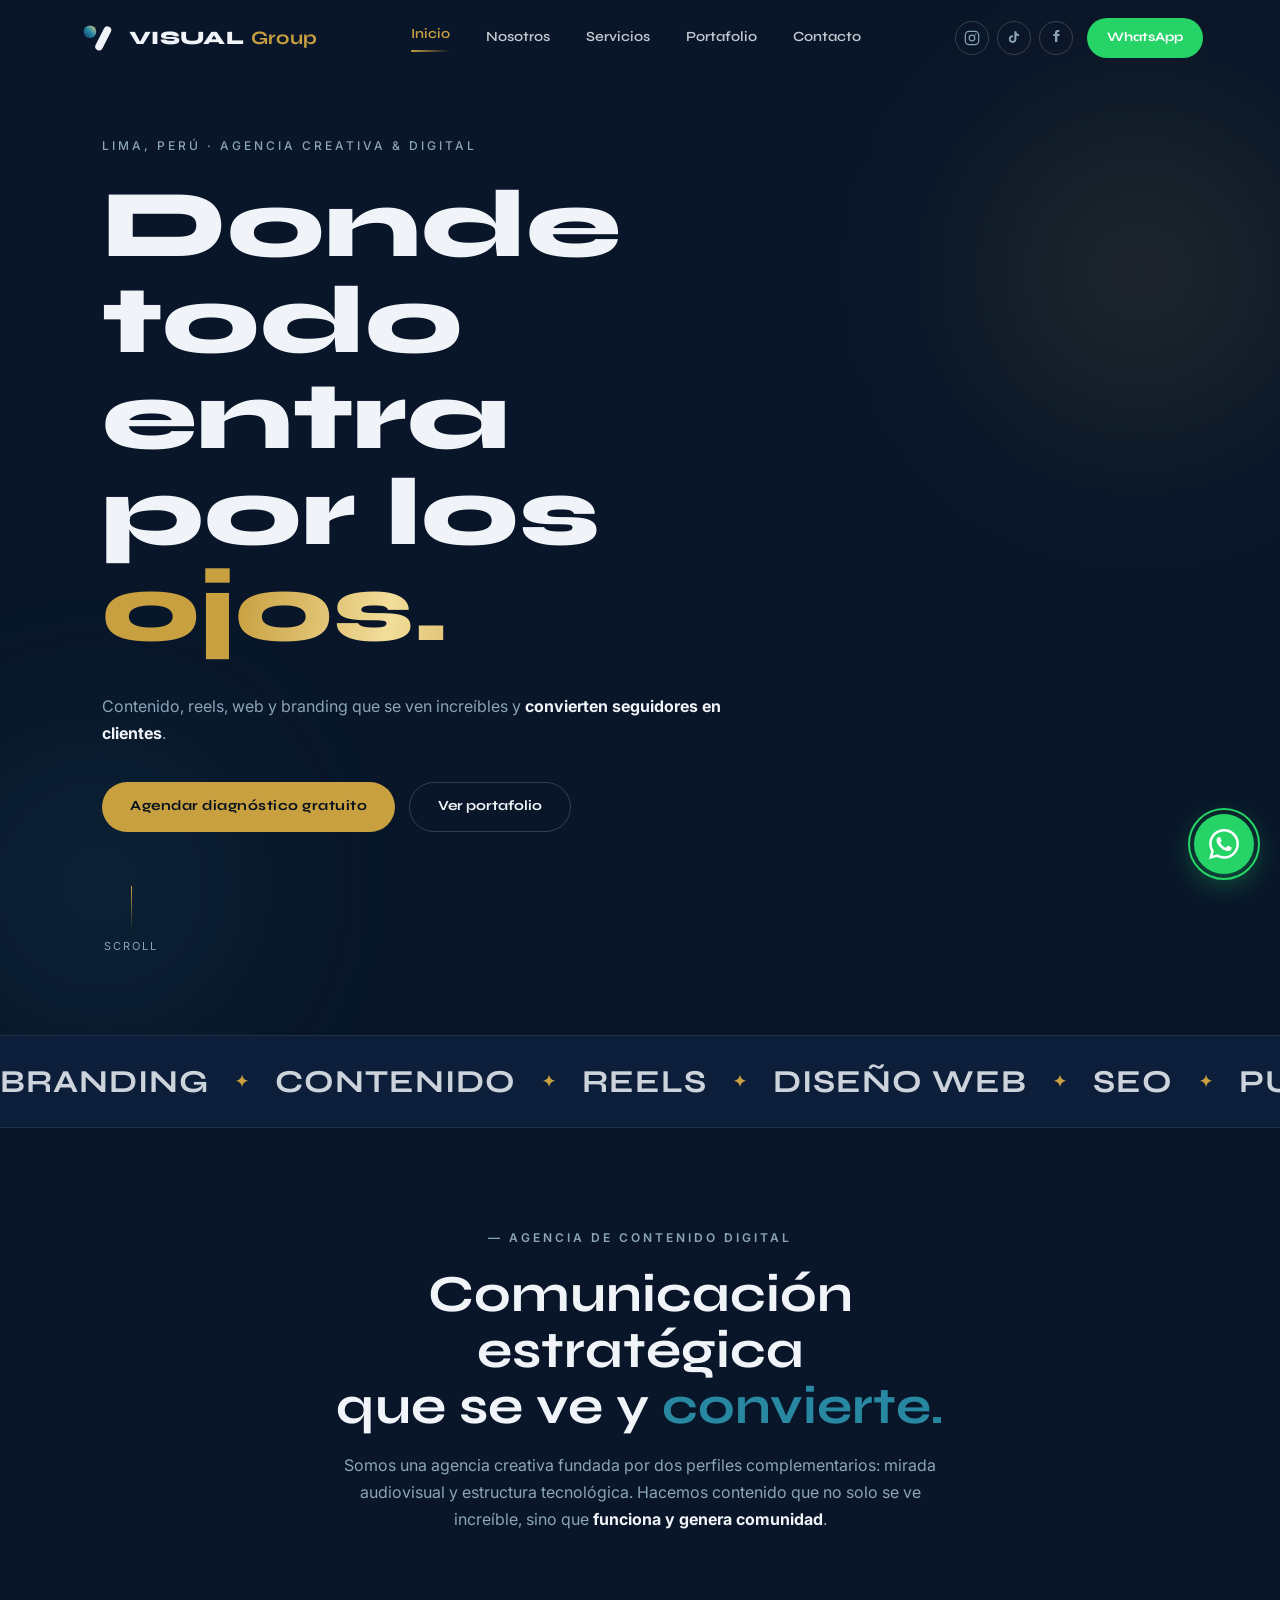
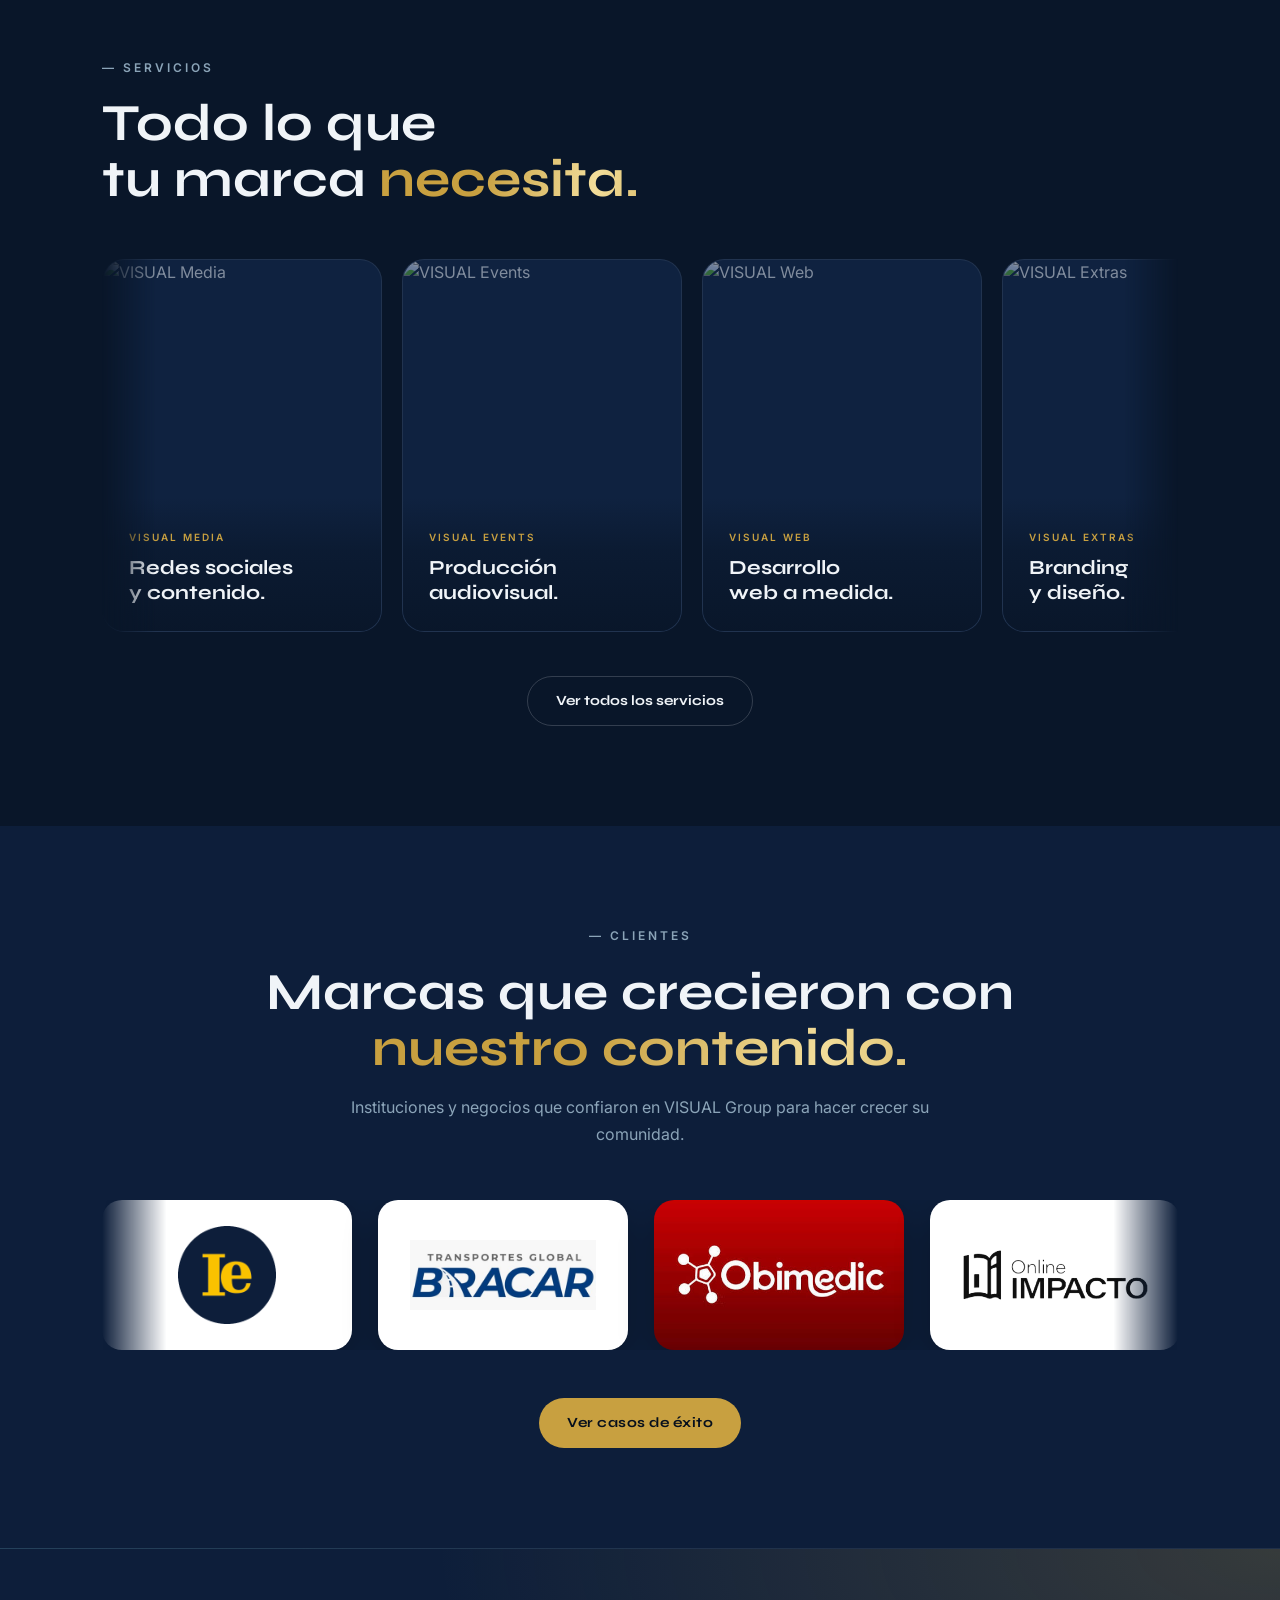
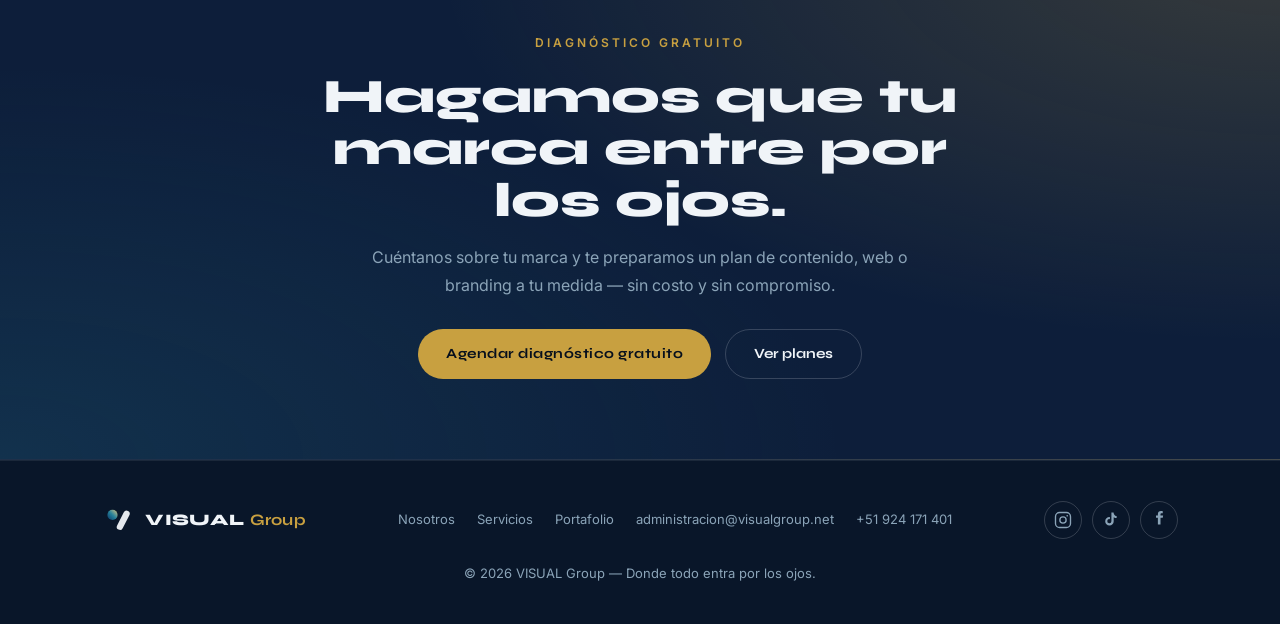
==== commit 1b671b4c: "URLs limpias: enlaces internos sin .html Cambia los enlaces de navegación, footer y CTAs de index.ht" ====
--- a/index.html
+++ b/index.html
@@ -17,11 +17,11 @@
 <div class="mobile-menu" id="mobile-menu">
     <button class="mobile-close" id="mobile-close" aria-label="Cerrar">✕</button>
     <nav class="mobile-nav">
-        <a href="index.html" class="mobile-link active">Inicio</a>
-        <a href="nosotros.html" class="mobile-link">Nosotros</a>
-        <a href="servicios.html" class="mobile-link">Servicios</a>
-        <a href="portafolio.html" class="mobile-link">Portafolio</a>
-        <a href="contacto.html" class="mobile-link">Contacto</a>
+        <a href="/" class="mobile-link active">Inicio</a>
+        <a href="/nosotros" class="mobile-link">Nosotros</a>
+        <a href="/servicios" class="mobile-link">Servicios</a>
+        <a href="/portafolio" class="mobile-link">Portafolio</a>
+        <a href="/contacto" class="mobile-link">Contacto</a>
     </nav>
     <a href="https://wa.me/51924171401?text=Hola%2C%20me%20comunico%20desde%20visualgroup.net.%20Me%20interesa%20conocer%20m%C3%A1s%20sobre%20los%20servicios%20de%20VISUAL%20Group." target="_blank" rel="noopener" class="mobile-wa-btn">WhatsApp</a>
     <div class="mobile-social">
@@ -33,16 +33,16 @@
 
 <!-- NAVBAR -->
 <header class="navbar" id="navbar">
-    <a href="index.html" class="nav-logo" aria-label="VISUAL Group — Inicio">
+    <a href="/" class="nav-logo" aria-label="VISUAL Group — Inicio">
         <svg class="nav-logo-mark" viewBox="0 0 120 120" aria-hidden="true" focusable="false"><defs><linearGradient id="vgdot-n" x1="0" y1="1" x2="1" y2="0"><stop offset="0" stop-color="#0b3a6b"/><stop offset=".5" stop-color="#2888A2"/><stop offset="1" stop-color="#E7CF86"/></linearGradient></defs><circle cx="37" cy="42" r="18" fill="url(#vgdot-n)"/><rect x="64" y="24" width="22" height="74" rx="11" transform="rotate(27 75 61)" fill="#F0F4F8"/></svg>
         <span class="nav-logo-word">VISUAL <span>Group</span></span>
     </a>
     <nav class="nav-links" id="nav-links">
-        <a href="index.html" class="nav-link active">Inicio</a>
-        <a href="nosotros.html" class="nav-link">Nosotros</a>
-        <a href="servicios.html" class="nav-link">Servicios</a>
-        <a href="portafolio.html" class="nav-link">Portafolio</a>
-        <a href="contacto.html" class="nav-link">Contacto</a>
+        <a href="/" class="nav-link active">Inicio</a>
+        <a href="/nosotros" class="nav-link">Nosotros</a>
+        <a href="/servicios" class="nav-link">Servicios</a>
+        <a href="/portafolio" class="nav-link">Portafolio</a>
+        <a href="/contacto" class="nav-link">Contacto</a>
     </nav>
     <div class="nav-actions">
         <div class="nav-social">
@@ -106,8 +106,8 @@
         <h1 class="hero-title reveal">Donde todo<br>entra por los<br><span class="accent-gold">ojos.</span></h1>
         <p class="section-sub reveal" style="margin-bottom:34px;">Contenido, reels, web y branding que se ven increíbles y <strong style="color:var(--text)">convierten seguidores en clientes</strong>.</p>
         <div class="hero-ctas reveal">
-            <a href="contacto.html" class="btn-primary">Agendar diagnóstico gratuito</a>
-            <a href="portafolio.html" class="btn-ghost">Ver portafolio</a>
+            <a href="/contacto" class="btn-primary">Agendar diagnóstico gratuito</a>
+            <a href="/portafolio" class="btn-ghost">Ver portafolio</a>
         </div>
     </div>
     <a href="#intro" class="hero-scroll-hint" aria-label="Bajar"><div class="scroll-line"></div><span>Scroll</span></a>
@@ -172,7 +172,7 @@
         </div>
     </div>
     <div class="reveal" style="text-align:center;margin-top:44px;">
-        <a href="servicios.html" class="btn-ghost">Ver todos los servicios</a>
+        <a href="/servicios" class="btn-ghost">Ver todos los servicios</a>
     </div>
 </section>
 
@@ -217,7 +217,7 @@
         </div>
     </div>
     <div class="reveal" style="text-align:center;margin-top:48px;">
-        <a href="portafolio.html" class="btn-primary">Ver casos de éxito</a>
+        <a href="/portafolio" class="btn-primary">Ver casos de éxito</a>
     </div>
 </section>
 
@@ -229,8 +229,8 @@
         <h2>Hagamos que tu marca entre por los ojos.</h2>
         <p>Cuéntanos sobre tu marca y te preparamos un plan de contenido, web o branding a tu medida — sin costo y sin compromiso.</p>
         <div class="hero-ctas">
-            <a href="contacto.html" class="btn-primary">Agendar diagnóstico gratuito</a>
-            <a href="servicios.html" class="btn-ghost">Ver planes</a>
+            <a href="/contacto" class="btn-primary">Agendar diagnóstico gratuito</a>
+            <a href="/servicios" class="btn-ghost">Ver planes</a>
         </div>
     </div>
 </section>
@@ -239,15 +239,15 @@
 <!-- FOOTER -->
 <footer class="footer">
     <div class="footer-inner">
-        <a href="index.html" class="footer-brand" aria-label="VISUAL Group">
+        <a href="/" class="footer-brand" aria-label="VISUAL Group">
             <svg class="footer-logo-mark" viewBox="0 0 120 120" aria-hidden="true" focusable="false"><defs><linearGradient id="vgdot-f" x1="0" y1="1" x2="1" y2="0"><stop offset="0" stop-color="#0b3a6b"/><stop offset=".5" stop-color="#2888A2"/><stop offset="1" stop-color="#E7CF86"/></linearGradient></defs><circle cx="37" cy="42" r="18" fill="url(#vgdot-f)"/><rect x="64" y="24" width="22" height="74" rx="11" transform="rotate(27 75 61)" fill="#F0F4F8"/></svg>
             <span class="footer-word">VISUAL <span>Group</span></span>
         </a>
         <p class="footer-copy">© 2026 VISUAL Group — Donde todo entra por los ojos.</p>
         <div class="footer-links">
-            <a href="nosotros.html">Nosotros</a>
-            <a href="servicios.html">Servicios</a>
-            <a href="portafolio.html">Portafolio</a>
+            <a href="/nosotros">Nosotros</a>
+            <a href="/servicios">Servicios</a>
+            <a href="/portafolio">Portafolio</a>
             <a href="mailto:administracion@visualgroup.net">administracion@visualgroup.net</a>
             <a href="https://wa.me/51924171401" target="_blank" rel="noopener">+51 924 171 401</a>
         </div>
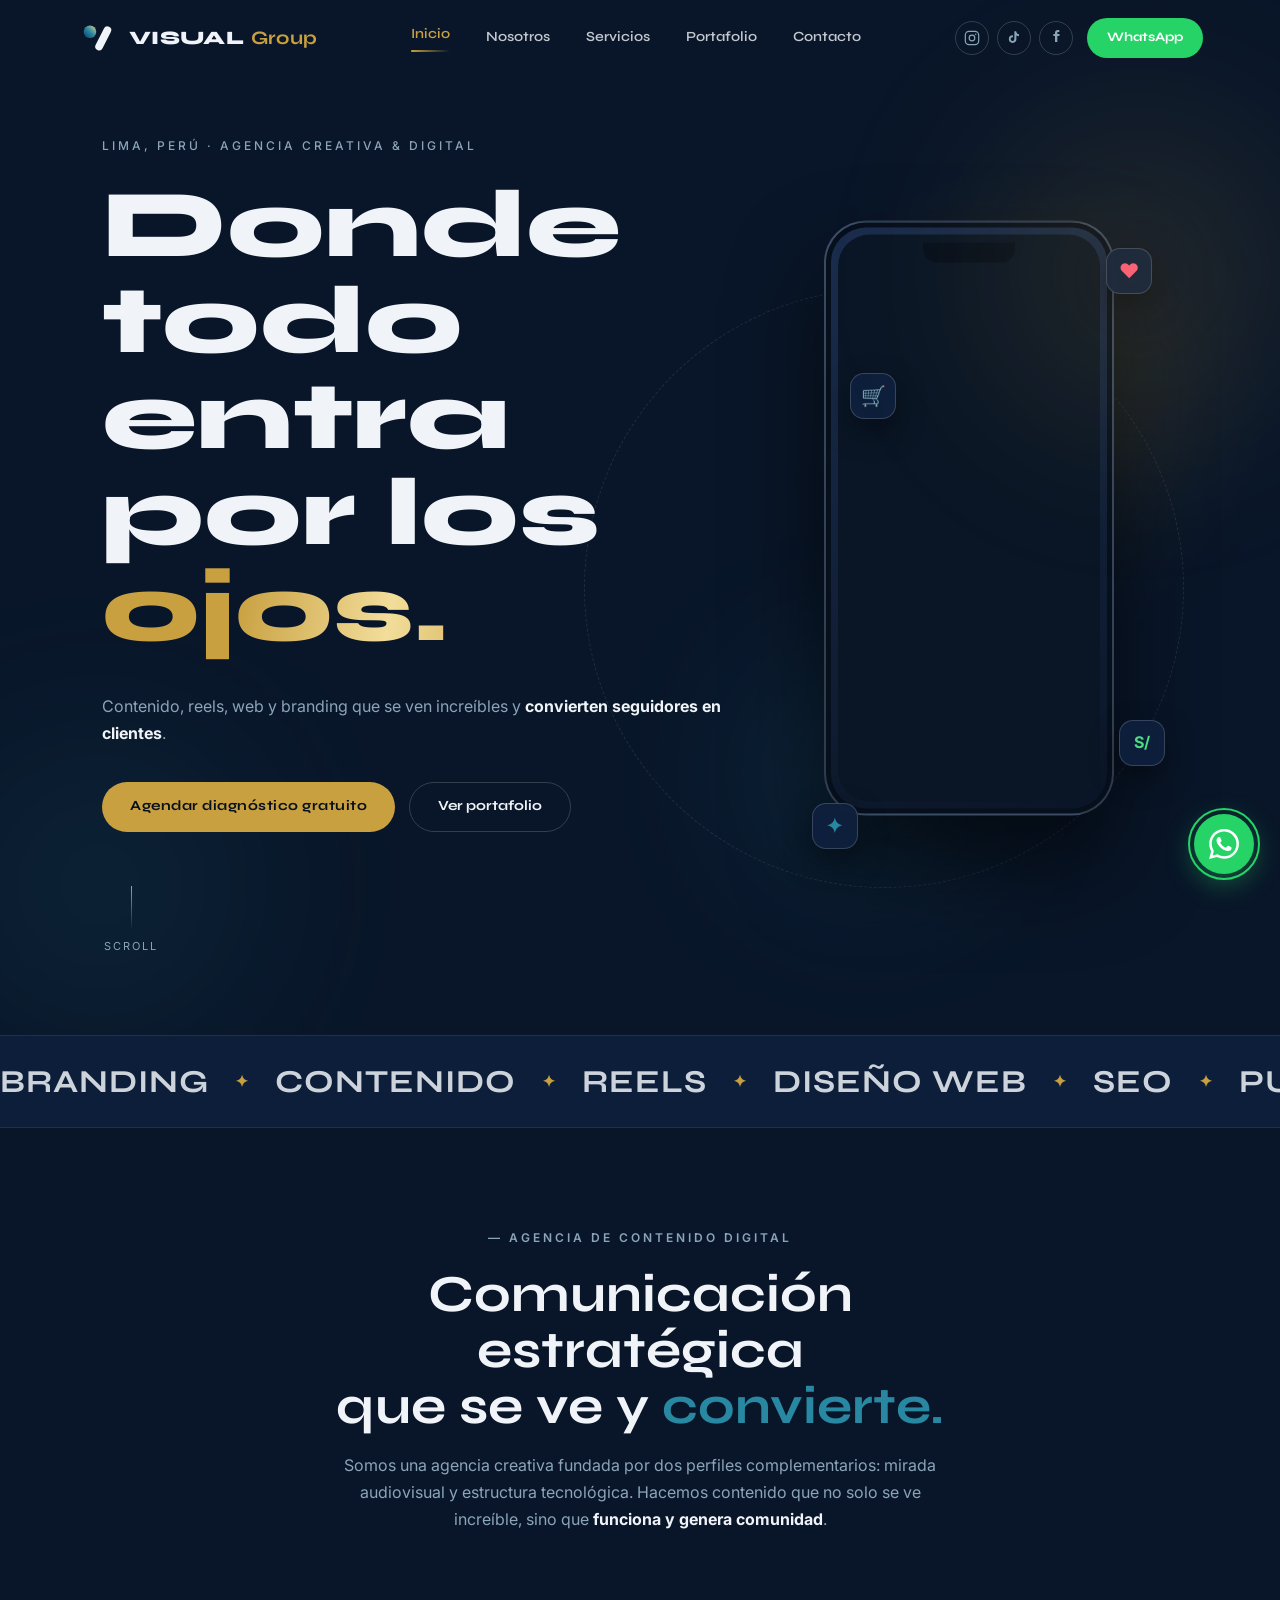
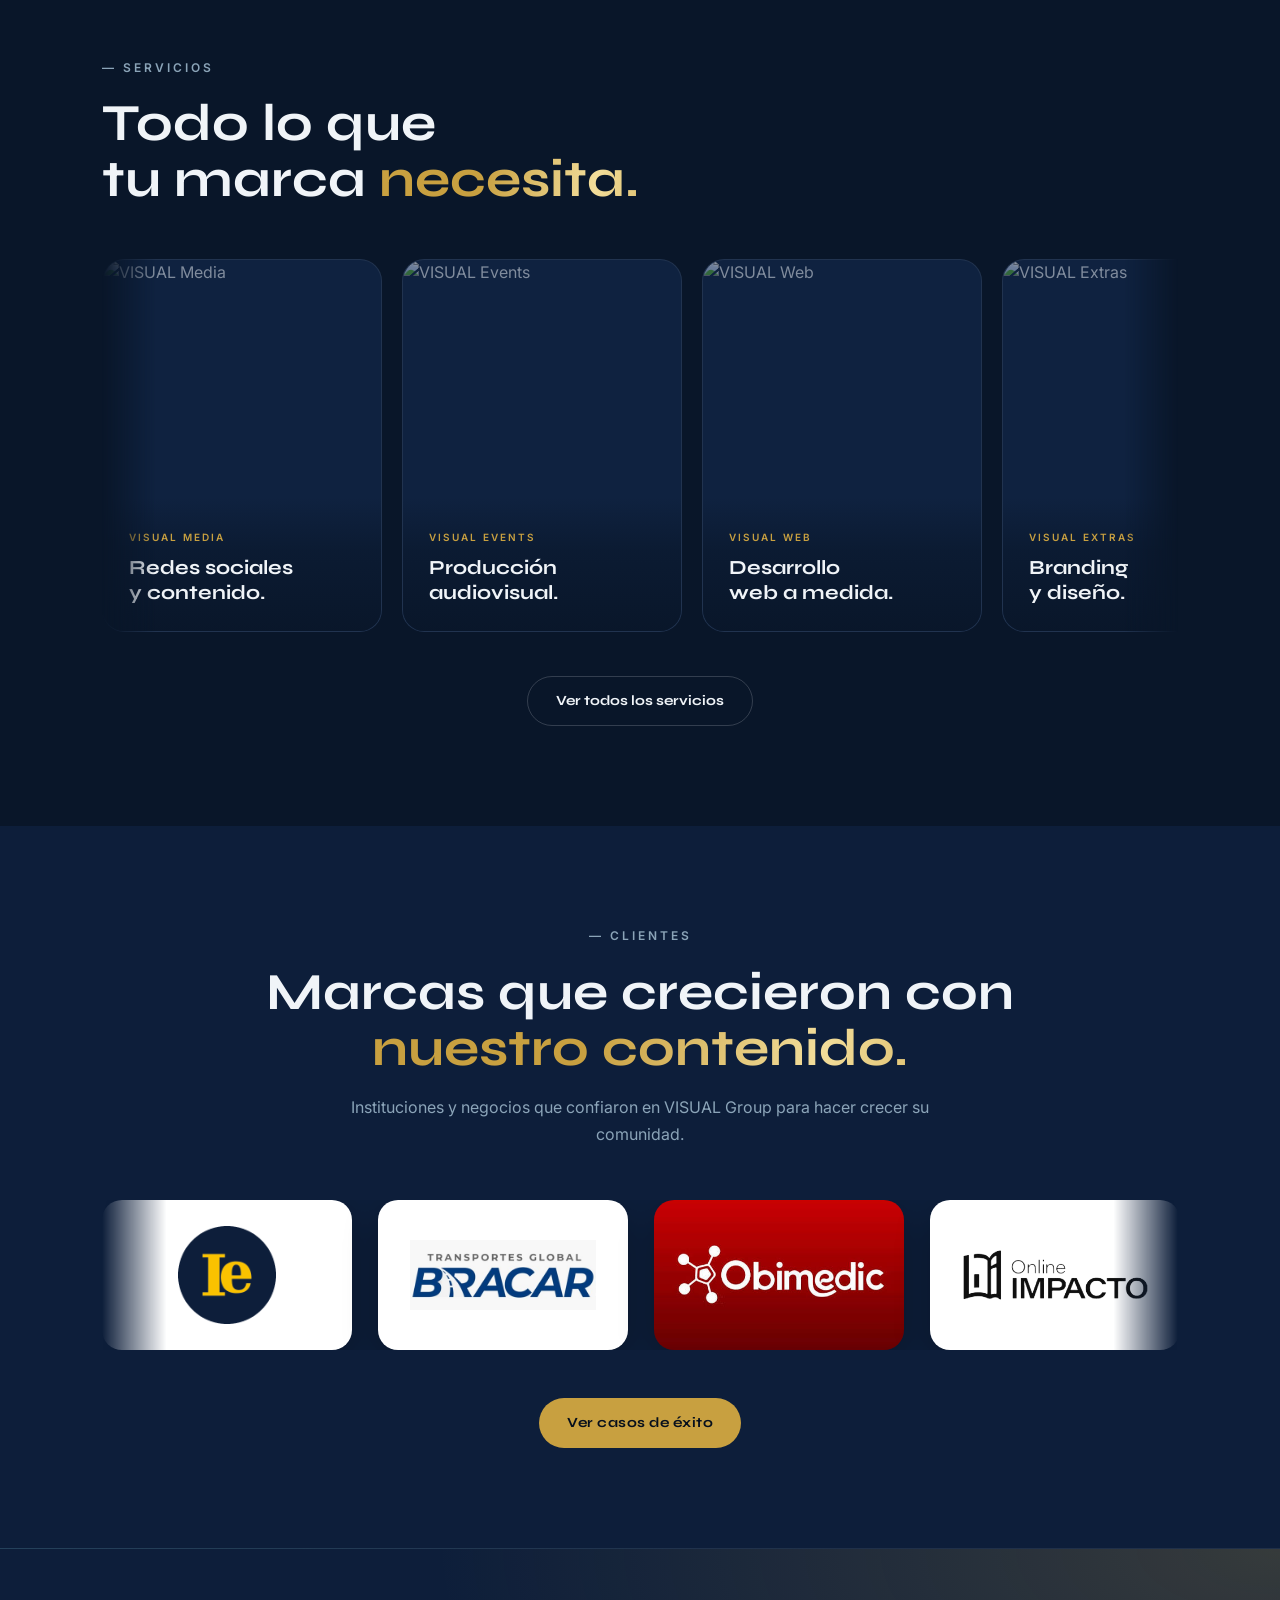
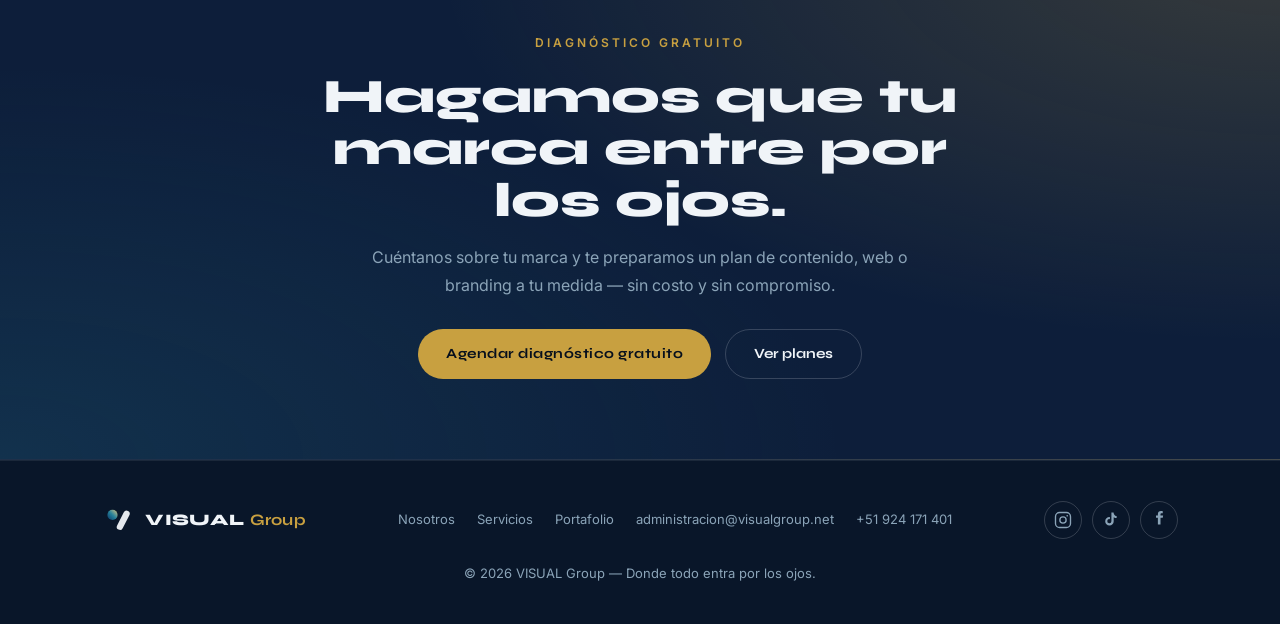
==== commit 983283aa: "Hero: reemplazar el video por una animación CSS "de otro nivel" El fondo del hero ya no usa hero_vid" ====
--- a/index.html
+++ b/index.html
@@ -95,10 +95,75 @@
 <!-- ═══ HERO ═══ -->
 <section class="hero" id="inicio">
     <div class="hero-bg">
-        <video class="hero-bg-video" id="hero-video" autoplay muted loop playsinline preload="auto"
-               poster="https://images.unsplash.com/photo-1497366216548-37526070297c?auto=format&fit=crop&w=1920&q=85">
-            <source src="hero_video.mp4" type="video/mp4">
-        </video>
+        <div class="hero-anim" aria-hidden="true">
+            <span class="ha-orb ha-orb--gold"></span>
+            <span class="ha-orb ha-orb--teal"></span>
+            <span class="ha-ring"></span>
+            <span class="ha-float ha-float--heart">❤</span>
+            <span class="ha-float ha-float--cart">🛒</span>
+            <span class="ha-float ha-float--money">S/</span>
+            <span class="ha-float ha-float--spark">✦</span>
+            <div class="phone">
+                <span class="phone-notch"></span>
+                <div class="screen">
+                    <!-- 1 · REEL -->
+                    <div class="scene scene--reel">
+                        <div class="reel-bg"></div>
+                        <span class="reel-tag">● REEL</span>
+                        <div class="reel-play"><svg viewBox="0 0 24 24" fill="currentColor"><path d="M8 5v14l11-7z"/></svg></div>
+                        <div class="reel-side">
+                            <div class="reel-act"><span>❤</span><b>12.4K</b></div>
+                            <div class="reel-act"><span>💬</span><b>842</b></div>
+                            <div class="reel-act"><span>➤</span><b>1.2K</b></div>
+                        </div>
+                        <div class="reel-cap"><b>@visualgroup_pe</b>Contenido que entra por los ojos ✨</div>
+                        <div class="reel-prog"><i></i></div>
+                    </div>
+                    <!-- 2 · WEB -->
+                    <div class="scene scene--web">
+                        <div class="web-bar"><i></i><i></i><i></i><span>visualgroup.net</span></div>
+                        <div class="web-body">
+                            <span class="web-badge"></span>
+                            <span class="web-h"></span>
+                            <span class="web-h sm"></span>
+                            <span class="web-btn">Comprar</span>
+                            <div class="web-grid"><span></span><span></span><span></span><span></span></div>
+                        </div>
+                        <span class="web-cursor"></span>
+                        <div class="web-toast">✓ Pedido confirmado</div>
+                    </div>
+                    <!-- 3 · HISTORIA -->
+                    <div class="scene scene--story">
+                        <div class="story-bars"><i></i><i></i><i></i></div>
+                        <div class="story-top"><span class="story-av"></span><b>visualgroup_pe</b></div>
+                        <div class="story-poll">
+                            <div class="story-q">¿Te gustó? 👀</div>
+                            <div class="story-opt"><span>🔥 Sí</span><i></i></div>
+                            <div class="story-opt"><span>😍 Me encantó</span><i class="o2"></i></div>
+                        </div>
+                        <div class="story-up"><span>Desliza ↑</span></div>
+                    </div>
+                    <!-- 4 · VENTAS WHATSAPP -->
+                    <div class="scene scene--wa">
+                        <div class="wa-top"><span class="wa-av"></span><div class="wa-meta"><b>Cliente nuevo</b><em>● en línea</em></div></div>
+                        <div class="wa-chat">
+                            <div class="wa-b in b1">Hola, vi su reel 👀</div>
+                            <div class="wa-b in b2">¿Cómo compro? 🙌</div>
+                            <div class="wa-b out b3">¡Te paso el link! ✨</div>
+                            <div class="wa-b in pay b4">✅ ¡Ya pagué! 💳</div>
+                        </div>
+                        <div class="wa-sale">🛒 Nuevo pedido · <b>S/ 350</b></div>
+                    </div>
+                    <!-- 5 · LOGO -->
+                    <div class="scene scene--logo">
+                        <svg class="logo-mark-big" viewBox="0 0 120 120"><defs><linearGradient id="hadot" x1="0" y1="1" x2="1" y2="0"><stop offset="0" stop-color="#0b3a6b"/><stop offset=".5" stop-color="#2888A2"/><stop offset="1" stop-color="#E7CF86"/></linearGradient></defs><circle cx="37" cy="42" r="18" fill="url(#hadot)"/><rect x="64" y="24" width="22" height="74" rx="11" transform="rotate(27 75 61)" fill="#F0F4F8"/></svg>
+                        <div class="logo-word-big">VISUAL <span>Group</span></div>
+                        <div class="logo-tag-big">Donde todo entra por los ojos.</div>
+                    </div>
+                    <span class="screen-glare"></span>
+                </div>
+            </div>
+        </div>
         <div class="hero-overlay"></div>
     </div>
     <div class="hero-content">
--- a/styles.css
+++ b/styles.css
@@ -2135,3 +2135,203 @@
 /* Logo con fondo propio (Obimedic): tarjeta a sangre completa */
 .logo-chip--full { padding: 0; background: transparent; overflow: hidden; }
 .logo-chip--full img { width: 100%; height: 100%; max-width: none; max-height: none; object-fit: cover; }
+
+/* ═══════════════════════════════════════════════════════════════
+   ══  HERO · ANIMACIÓN "DE OTRO NIVEL" (celular proyecta escenas) ══
+   ═══════════════════════════════════════════════════════════════ */
+.hero-anim { position: absolute; inset: 0; z-index: 1; overflow: hidden; pointer-events: none; }
+
+/* glow de proyección detrás del teléfono */
+.ha-orb { position: absolute; border-radius: 50%; filter: blur(70px); opacity: .5; }
+.ha-orb--gold { width: 340px; height: 340px; right: 6%;  top: 22%; background: radial-gradient(circle, rgba(200,160,64,.5), transparent 70%); animation: haOrb 12s ease-in-out infinite; }
+.ha-orb--teal { width: 320px; height: 320px; right: 20%; bottom: 10%; background: radial-gradient(circle, rgba(40,136,162,.5), transparent 70%); animation: haOrb 15s ease-in-out infinite reverse; }
+@keyframes haOrb { 0%,100%{ transform: translate(0,0);} 50%{ transform: translate(-26px,24px);} }
+
+.ha-ring {
+  position: absolute; right: calc(13% - 70px); top: calc(50% - 230px);
+  width: 600px; height: 600px; border-radius: 50%;
+  border: 1px dashed rgba(240,244,248,.10);
+  animation: haSpin 40s linear infinite;
+}
+@keyframes haSpin { to { transform: rotate(360deg); } }
+
+/* elementos flotantes */
+.ha-float {
+  position: absolute; z-index: 3;
+  display: flex; align-items: center; justify-content: center;
+  width: 46px; height: 46px; border-radius: 14px;
+  font-size: 20px; font-weight: 700;
+  background: rgba(15,34,64,.85); border: 1px solid var(--border-hi);
+  color: var(--text); box-shadow: 0 12px 30px rgba(0,0,0,.4);
+  backdrop-filter: blur(4px);
+  animation: haFloat 6s ease-in-out infinite;
+}
+.ha-float--heart { right: 10%;  top: 24%; color: #ff5c7a; animation-delay: .2s; }
+.ha-float--cart  { right: 30%;  top: 36%; color: var(--gold); animation-delay: 1.4s; }
+.ha-float--money { right: 9%;   bottom: 26%; color: #4ade80; font-size: 16px; animation-delay: 2.6s; }
+.ha-float--spark { right: 33%;  bottom: 18%; color: var(--teal); animation-delay: 3.6s; }
+@keyframes haFloat { 0%,100%{ transform: translateY(0) rotate(-4deg);} 50%{ transform: translateY(-16px) rotate(4deg);} }
+
+/* ── TELÉFONO ── */
+.phone {
+  position: absolute;
+  right: 13%; top: 50%;
+  transform: translateY(-50%);
+  width: 290px; height: 595px;
+  border-radius: 42px;
+  background: linear-gradient(160deg, #1a2d4d, #0a1526);
+  border: 2px solid rgba(240,244,248,.16);
+  box-shadow: 0 50px 90px rgba(0,0,0,.6), inset 0 0 0 5px #060F1C;
+  padding: 12px;
+  z-index: 2;
+  animation: phoneFloat 6s ease-in-out infinite;
+}
+@keyframes phoneFloat { 0%,100%{ transform: translateY(calc(-50% - 8px)); } 50%{ transform: translateY(calc(-50% + 8px)); } }
+.phone-notch { position: absolute; top: 20px; left: 50%; transform: translateX(-50%); width: 92px; height: 20px; border-radius: 0 0 14px 14px; background: #060F1C; z-index: 10; }
+.screen {
+  position: relative; width: 100%; height: 100%;
+  border-radius: 32px; overflow: hidden;
+  background: #0a1626;
+}
+.screen-glare {
+  position: absolute; inset: 0; z-index: 9; pointer-events: none;
+  background: linear-gradient(130deg, transparent 40%, rgba(255,255,255,.07) 48%, transparent 56%);
+  background-size: 300% 300%;
+  animation: glare 8s ease-in-out infinite;
+}
+@keyframes glare { 0%{ background-position: 120% 0; } 60%,100%{ background-position: -40% 0; } }
+
+/* ── ciclo de escenas ── */
+.scene { position: absolute; inset: 0; opacity: 0; animation: sceneCycle 20s cubic-bezier(.4,0,.2,1) infinite; }
+.scene--reel  { animation-delay: 0s; }
+.scene--web   { animation-delay: 4s; }
+.scene--story { animation-delay: 8s; }
+.scene--wa    { animation-delay: 12s; }
+.scene--logo  { animation-delay: 16s; }
+@keyframes sceneCycle {
+  0%   { opacity: 0; transform: translateY(16px) scale(.97); }
+  2.5% { opacity: 1; transform: translateY(0) scale(1); }
+  18%  { opacity: 1; transform: translateY(0) scale(1); }
+  21%  { opacity: 0; transform: translateY(-16px) scale(.97); }
+  100% { opacity: 0; }
+}
+
+/* ╌ 1 · REEL ╌ */
+.scene--reel { background: #0b1b34; }
+.reel-bg { position: absolute; inset: 0; background: linear-gradient(135deg, #1f3a63, #2888A2 45%, #C8A040); background-size: 200% 200%; animation: reelBg 20s ease infinite; opacity: .9; }
+@keyframes reelBg { 0%,100%{ background-position: 0 0; } 50%{ background-position: 100% 100%; } }
+.reel-bg::after { content:""; position:absolute; inset:0; background: radial-gradient(circle at 50% 45%, transparent 40%, rgba(6,15,28,.55)); }
+.reel-tag { position: absolute; top: 44px; left: 16px; font-size: 10px; font-weight: 700; letter-spacing: 1px; color: #fff; background: rgba(0,0,0,.35); padding: 4px 9px; border-radius: 100px; z-index: 3; }
+.reel-play { position: absolute; top: 46%; left: 50%; transform: translate(-50%,-50%); width: 62px; height: 62px; border-radius: 50%; background: rgba(255,255,255,.18); border: 2px solid rgba(255,255,255,.7); display: flex; align-items: center; justify-content: center; color: #fff; z-index: 3; animation: reelPlay 2.4s ease-in-out infinite; }
+.reel-play svg { width: 26px; height: 26px; margin-left: 3px; }
+@keyframes reelPlay { 0%,100%{ transform: translate(-50%,-50%) scale(1); box-shadow: 0 0 0 0 rgba(255,255,255,.3);} 50%{ transform: translate(-50%,-50%) scale(1.08); box-shadow: 0 0 0 16px rgba(255,255,255,0);} }
+.reel-side { position: absolute; right: 12px; bottom: 90px; display: flex; flex-direction: column; gap: 16px; z-index: 3; }
+.reel-act { display: flex; flex-direction: column; align-items: center; gap: 2px; color: #fff; font-size: 16px; }
+.reel-act b { font-size: 10px; font-weight: 600; opacity: .95; }
+.reel-cap { position: absolute; left: 14px; right: 60px; bottom: 44px; color: #fff; font-size: 11px; line-height: 1.4; z-index: 3; }
+.reel-cap b { display: block; font-size: 12px; margin-bottom: 3px; }
+.reel-prog { position: absolute; left: 14px; right: 14px; bottom: 28px; height: 3px; border-radius: 3px; background: rgba(255,255,255,.25); overflow: hidden; z-index: 3; }
+.reel-prog i { display: block; height: 100%; width: 0; background: #fff; animation: reelProg 20s linear infinite; }
+@keyframes reelProg { 0%{ width: 0; } 2.5%{ width: 4%; } 19%{ width: 100%; } 21%,100%{ width: 100%; opacity:0; } }
+
+/* ╌ 2 · WEB ╌ */
+.scene--web { background: #0e1f3c; animation-delay: 4s; }
+.web-bar { display: flex; align-items: center; gap: 5px; padding: 42px 12px 10px; }
+.web-bar i { width: 7px; height: 7px; border-radius: 50%; background: rgba(240,244,248,.3); }
+.web-bar i:nth-child(1){ background:#ff5f57;} .web-bar i:nth-child(2){ background:#febc2e;} .web-bar i:nth-child(3){ background:#28c840;}
+.web-bar span { margin-left: 8px; flex: 1; font-size: 9px; color: var(--muted); background: rgba(6,15,28,.6); padding: 4px 9px; border-radius: 100px; }
+.web-body { position: relative; padding: 14px 16px; display: flex; flex-direction: column; align-items: flex-start; gap: 9px; opacity: 0; transform: translateY(16px); animation: webIn 20s ease infinite; animation-delay: 4s; }
+@keyframes webIn { 0%{ opacity:0; transform: translateY(16px);} 4%{ opacity:1; transform: translateY(0);} 20%{ opacity:1;} 22%,100%{ opacity:0;} }
+.web-badge { width: 44px; height: 10px; border-radius: 100px; background: var(--gold); }
+.web-h { width: 85%; height: 15px; border-radius: 6px; background: rgba(240,244,248,.85); }
+.web-h.sm { width: 55%; background: rgba(240,244,248,.45); }
+.web-btn { margin-top: 4px; font-size: 11px; font-weight: 700; color: #060F1C; background: var(--gold); padding: 7px 16px; border-radius: 100px; animation: webBtn 20s ease infinite; animation-delay: 4s; }
+@keyframes webBtn { 0%,13%{ transform: scale(1);} 15%{ transform: scale(.88);} 17%{ transform: scale(1);} 100%{ transform: scale(1);} }
+.web-grid { display: grid; grid-template-columns: 1fr 1fr; gap: 8px; width: 100%; margin-top: 6px; }
+.web-grid span { height: 46px; border-radius: 10px; background: rgba(40,136,162,.22); border: 1px solid var(--border); }
+.web-grid span:nth-child(2){ background: rgba(200,160,64,.18); }
+.web-cursor { position: absolute; width: 16px; height: 16px; z-index: 5; left: 60%; top: 70%; background: #fff; clip-path: polygon(0 0, 0 70%, 26% 55%, 44% 92%, 60% 84%, 42% 48%, 70% 46%); filter: drop-shadow(0 2px 3px rgba(0,0,0,.4)); animation: webCursor 20s ease infinite; animation-delay: 4s; }
+@keyframes webCursor { 0%,4%{ left:72%; top:78%; opacity:0;} 7%{ opacity:1;} 13%{ left:34%; top:52%; } 15%{ left:33%; top:51%; transform: scale(.85);} 17%{ left:34%; top:52%; transform: scale(1);} 20%{ opacity:1;} 22%,100%{ opacity:0;} }
+.web-toast { position: absolute; left: 50%; bottom: 28px; transform: translateX(-50%) translateY(10px); font-size: 11px; font-weight: 700; color: #04120a; background: #4ade80; padding: 8px 14px; border-radius: 100px; white-space: nowrap; opacity: 0; z-index: 6; animation: webToast 20s ease infinite; animation-delay: 4s; }
+@keyframes webToast { 0%,15%{ opacity:0; transform: translateX(-50%) translateY(10px);} 18%{ opacity:1; transform: translateX(-50%) translateY(0);} 20%{ opacity:1;} 22%,100%{ opacity:0;} }
+
+/* ╌ 3 · HISTORIA ╌ */
+.scene--story { animation-delay: 8s; background: linear-gradient(160deg, #3a1d5e, #2888A2); }
+.scene--story::before { content:""; position:absolute; inset:0; background: radial-gradient(circle at 50% 40%, transparent 45%, rgba(6,15,28,.5)); }
+.story-bars { position: relative; display: flex; gap: 4px; padding: 40px 14px 0; z-index: 2; }
+.story-bars i { flex: 1; height: 3px; border-radius: 3px; background: rgba(255,255,255,.35); overflow: hidden; }
+.story-bars i:first-child::after { content:""; display:block; height:100%; width:0; background:#fff; animation: storyBar 20s linear infinite; animation-delay: 8s; }
+@keyframes storyBar { 0%{ width:0;} 3%{ width:6%;} 19%{ width:100%;} 100%{ width:100%; } }
+.story-top { position: relative; display: flex; align-items: center; gap: 8px; padding: 12px 14px; color: #fff; font-size: 12px; font-weight: 600; z-index: 2; }
+.story-av { width: 26px; height: 26px; border-radius: 50%; background: linear-gradient(135deg, var(--gold), var(--teal)); border: 2px solid #fff; }
+.story-poll { position: relative; margin: 60px 20px 0; background: rgba(255,255,255,.14); backdrop-filter: blur(4px); border-radius: 16px; padding: 16px; z-index: 2; }
+.story-q { color: #fff; font-size: 14px; font-weight: 700; margin-bottom: 14px; text-align: center; }
+.story-opt { position: relative; margin-bottom: 10px; border-radius: 10px; background: rgba(255,255,255,.2); overflow: hidden; }
+.story-opt span { position: relative; z-index: 2; display: block; padding: 9px 12px; color: #fff; font-size: 12px; font-weight: 600; }
+.story-opt i { position: absolute; left: 0; top: 0; bottom: 0; width: 0; background: rgba(255,255,255,.4); animation: storyVote 20s ease infinite; animation-delay: 8s; }
+.story-opt i.o2 { animation-name: storyVote2; }
+@keyframes storyVote  { 0%,6%{ width:0;} 16%{ width:63%;} 20%{ width:63%;} 100%{ width:63%; } }
+@keyframes storyVote2 { 0%,8%{ width:0;} 16%{ width:37%;} 20%{ width:37%;} 100%{ width:37%; } }
+.story-up { position: absolute; left: 0; right: 0; bottom: 26px; text-align: center; color: #fff; font-size: 11px; font-weight: 600; z-index: 2; animation: storyUp 1.8s ease-in-out infinite; }
+@keyframes storyUp { 0%,100%{ transform: translateY(0); opacity:.7;} 50%{ transform: translateY(-6px); opacity:1;} }
+
+/* ╌ 4 · VENTAS WHATSAPP ╌ */
+.scene--wa { animation-delay: 12s; background: #0b141a; background-image: radial-gradient(rgba(255,255,255,.03) 1px, transparent 1px); background-size: 16px 16px; }
+.wa-top { display: flex; align-items: center; gap: 9px; padding: 40px 14px 12px; background: linear-gradient(135deg, #0f3d2e, #128c4b); }
+.wa-av { width: 32px; height: 32px; border-radius: 50%; background: radial-gradient(circle at 40% 35%, var(--gold), #0D1E3A); border: 1px solid rgba(255,255,255,.4); }
+.wa-meta { display: flex; flex-direction: column; color: #fff; }
+.wa-meta b { font-size: 13px; }
+.wa-meta em { font-size: 10px; font-style: normal; opacity: .85; }
+.wa-chat { display: flex; flex-direction: column; gap: 8px; padding: 14px 12px; }
+.wa-b { max-width: 82%; font-size: 11.5px; line-height: 1.4; padding: 8px 11px; border-radius: 4px 12px 12px 12px; color: #e9edef; background: #1f2c33; opacity: 0; transform: translateY(8px); animation: waPop 20s ease infinite; }
+.wa-b.out { align-self: flex-end; background: #075e54; border-radius: 12px 4px 12px 12px; }
+.wa-b.pay { background: #128c4b; color: #fff; font-weight: 600; }
+.wa-b.b1 { animation-delay: 12.5s; } .wa-b.b2 { animation-delay: 13.3s; }
+.wa-b.b3 { animation-delay: 14.1s; } .wa-b.b4 { animation-delay: 14.9s; }
+@keyframes waPop { 0%{ opacity:0; transform: translateY(8px);} 3%{ opacity:1; transform: translateY(0);} 36%{ opacity:1;} 40%,100%{ opacity:0; } }
+.wa-sale { position: absolute; left: 14px; right: 14px; bottom: 26px; display: flex; align-items: center; justify-content: center; gap: 6px; font-size: 12px; font-weight: 600; color: #04120a; background: #4ade80; padding: 10px; border-radius: 12px; box-shadow: 0 10px 26px rgba(74,222,128,.4); opacity: 0; transform: translateY(14px) scale(.9); animation: waSale 20s cubic-bezier(.34,1.56,.64,1) infinite; animation-delay: 12s; }
+.wa-sale b { font-size: 14px; }
+@keyframes waSale { 0%,30%{ opacity:0; transform: translateY(14px) scale(.9);} 34%{ opacity:1; transform: translateY(0) scale(1);} 36%{ transform: translateY(0) scale(1.06);} 38%{ transform: translateY(0) scale(1);} 40%{ opacity:1;} 42%,100%{ opacity:0; } }
+
+/* ╌ 5 · LOGO ╌ */
+.scene--logo { animation-delay: 16s; background: radial-gradient(130% 120% at 50% 35%, #123156 0%, #0a1626 60%); display: flex; flex-direction: column; align-items: center; justify-content: center; gap: 4px; }
+.logo-mark-big { width: 110px; height: 110px; opacity: 0; transform: scale(.4) rotate(-20deg); animation: logoMark 20s cubic-bezier(.34,1.56,.64,1) infinite; animation-delay: 16s; filter: drop-shadow(0 10px 30px rgba(0,0,0,.5)); }
+@keyframes logoMark { 0%,4%{ opacity:0; transform: scale(.4) rotate(-20deg);} 9%{ opacity:1; transform: scale(1) rotate(0);} 19%{ opacity:1;} 21%,100%{ opacity:0; } }
+.logo-word-big { font-family: "Syne", sans-serif; font-weight: 800; font-size: 26px; letter-spacing: .5px; color: var(--text); opacity: 0; transform: translateY(10px); animation: logoWord 20s ease infinite; animation-delay: 16s; }
+.logo-word-big span { color: var(--gold); }
+@keyframes logoWord { 0%,8%{ opacity:0; transform: translateY(10px);} 13%{ opacity:1; transform: translateY(0);} 19%{ opacity:1;} 21%,100%{ opacity:0; } }
+.logo-tag-big { font-size: 11px; letter-spacing: 1px; color: var(--muted); opacity: 0; animation: logoTag 20s ease infinite; animation-delay: 16s; margin-top: 4px; }
+@keyframes logoTag { 0%,11%{ opacity:0;} 15%{ opacity:1;} 19%{ opacity:1;} 21%,100%{ opacity:0; } }
+
+/* overlay más suave para el home animado (oscuro a la izq, despejado a la der) */
+.hero .hero-overlay { background: linear-gradient(90deg, var(--bg) 0%, rgba(9,22,41,.55) 40%, rgba(9,22,41,.10) 66%, transparent 82%); }
+
+/* ── responsive del hero animado ── */
+@media (max-width: 1024px) {
+  .phone { right: 4%; transform: translateY(-50%) scale(.82); }
+}
+/* En móvil el teléfono pasa a ser un backdrop tenue centrado detrás del texto */
+@media (max-width: 820px) {
+  .phone {
+    right: 50%; left: auto; top: 50%;
+    transform: translate(50%,-50%) scale(.8);
+    opacity: .4;
+    animation: phoneFloatM 6s ease-in-out infinite;
+  }
+  @keyframes phoneFloatM { 0%,100%{ transform: translate(50%,-50%) scale(.8);} 50%{ transform: translate(50%, calc(-50% - 12px)) scale(.8);} }
+  .ha-float, .ha-ring, .ha-orb { display: none; }
+  .hero .hero-overlay { background: linear-gradient(180deg, rgba(9,22,41,.5) 0%, rgba(9,22,41,.82) 100%); }
+}
+@media (max-width: 480px) {
+  .phone { transform: translate(50%,-50%) scale(.64); }
+  @keyframes phoneFloatM { 0%,100%{ transform: translate(50%,-50%) scale(.64);} 50%{ transform: translate(50%, calc(-50% - 10px)) scale(.64);} }
+}
+
+@media (prefers-reduced-motion: reduce) {
+  .scene, .reel-play, .screen-glare, .ha-float, .ha-orb, .ha-ring, .phone,
+  .reel-bg, .reel-prog i, .web-body, .web-btn, .web-cursor, .web-toast,
+  .story-bars i:first-child::after, .story-opt i, .story-up,
+  .wa-b, .wa-sale, .logo-mark-big, .logo-word-big, .logo-tag-big { animation: none !important; }
+  .scene--logo { opacity: 1; }    /* muestra el logo fijo si se reduce el movimiento */
+  .logo-mark-big, .logo-word-big, .logo-tag-big { opacity: 1; transform: none; }
+}
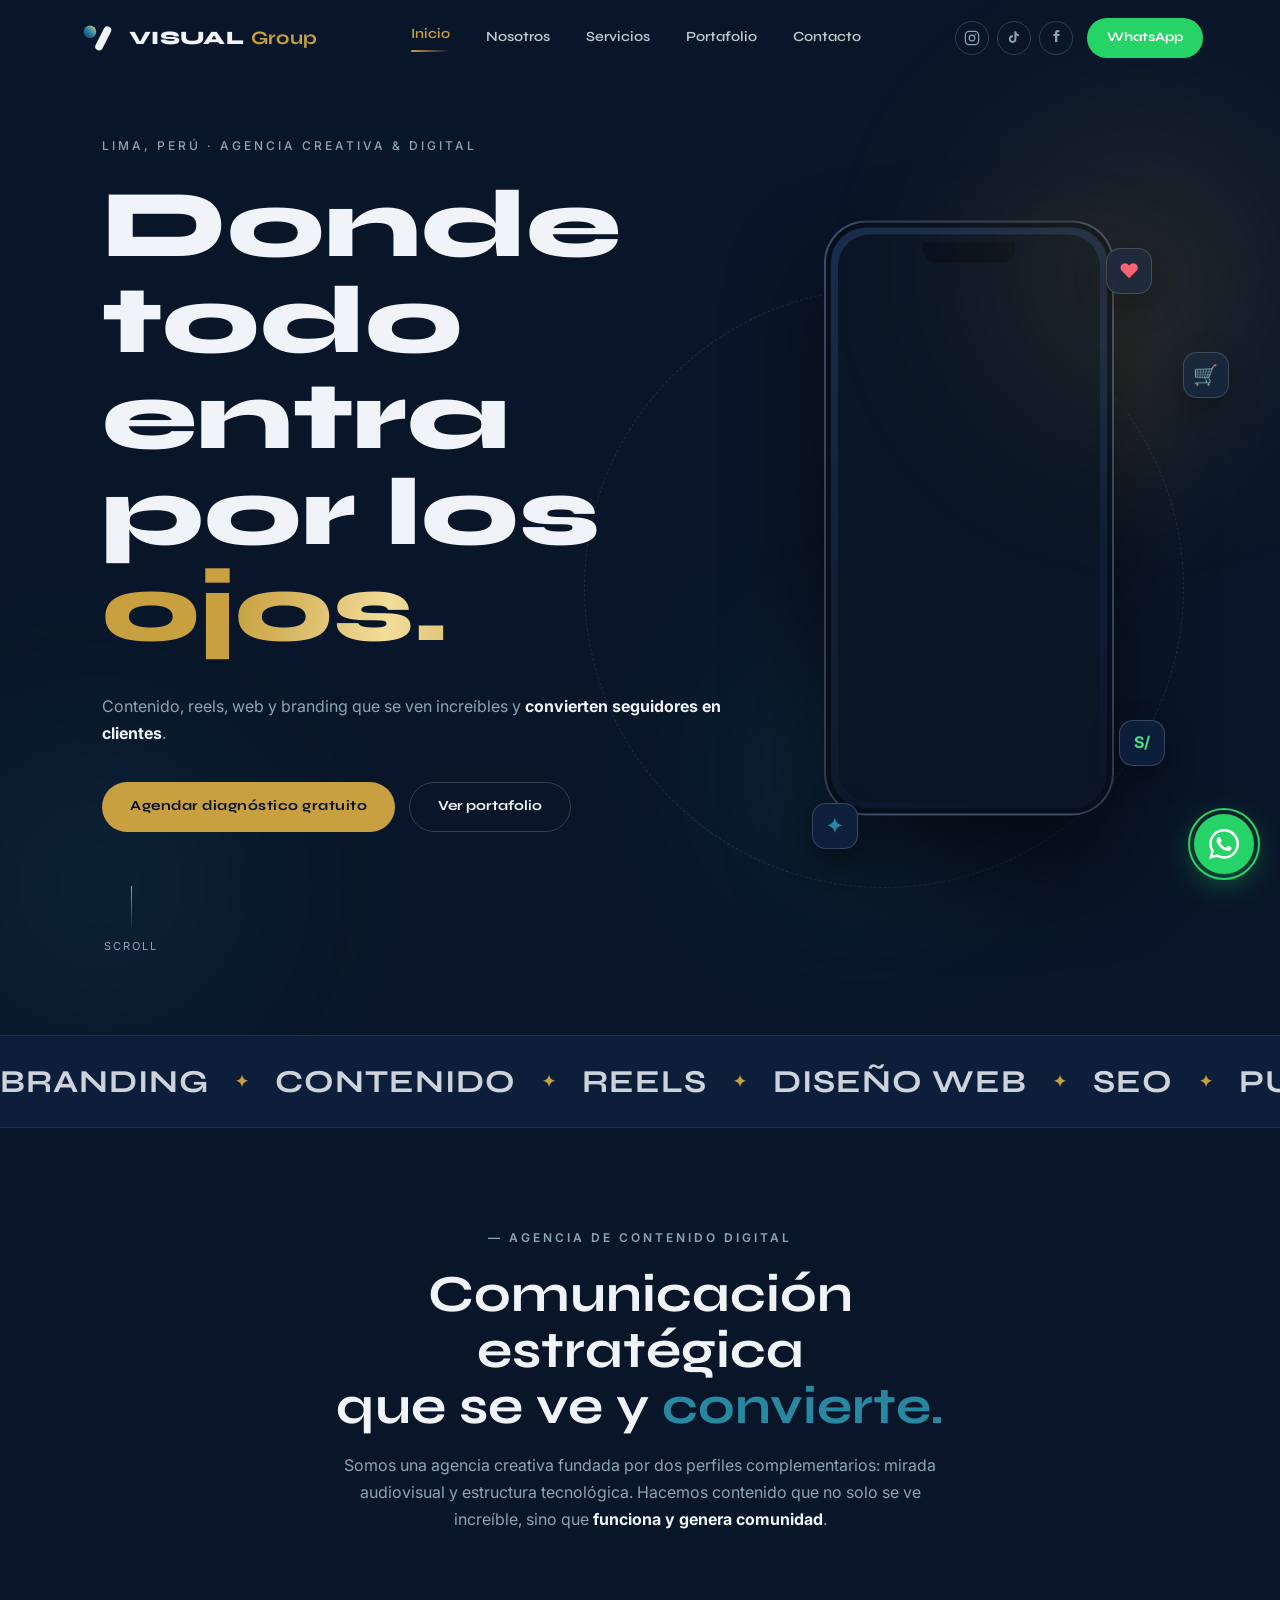
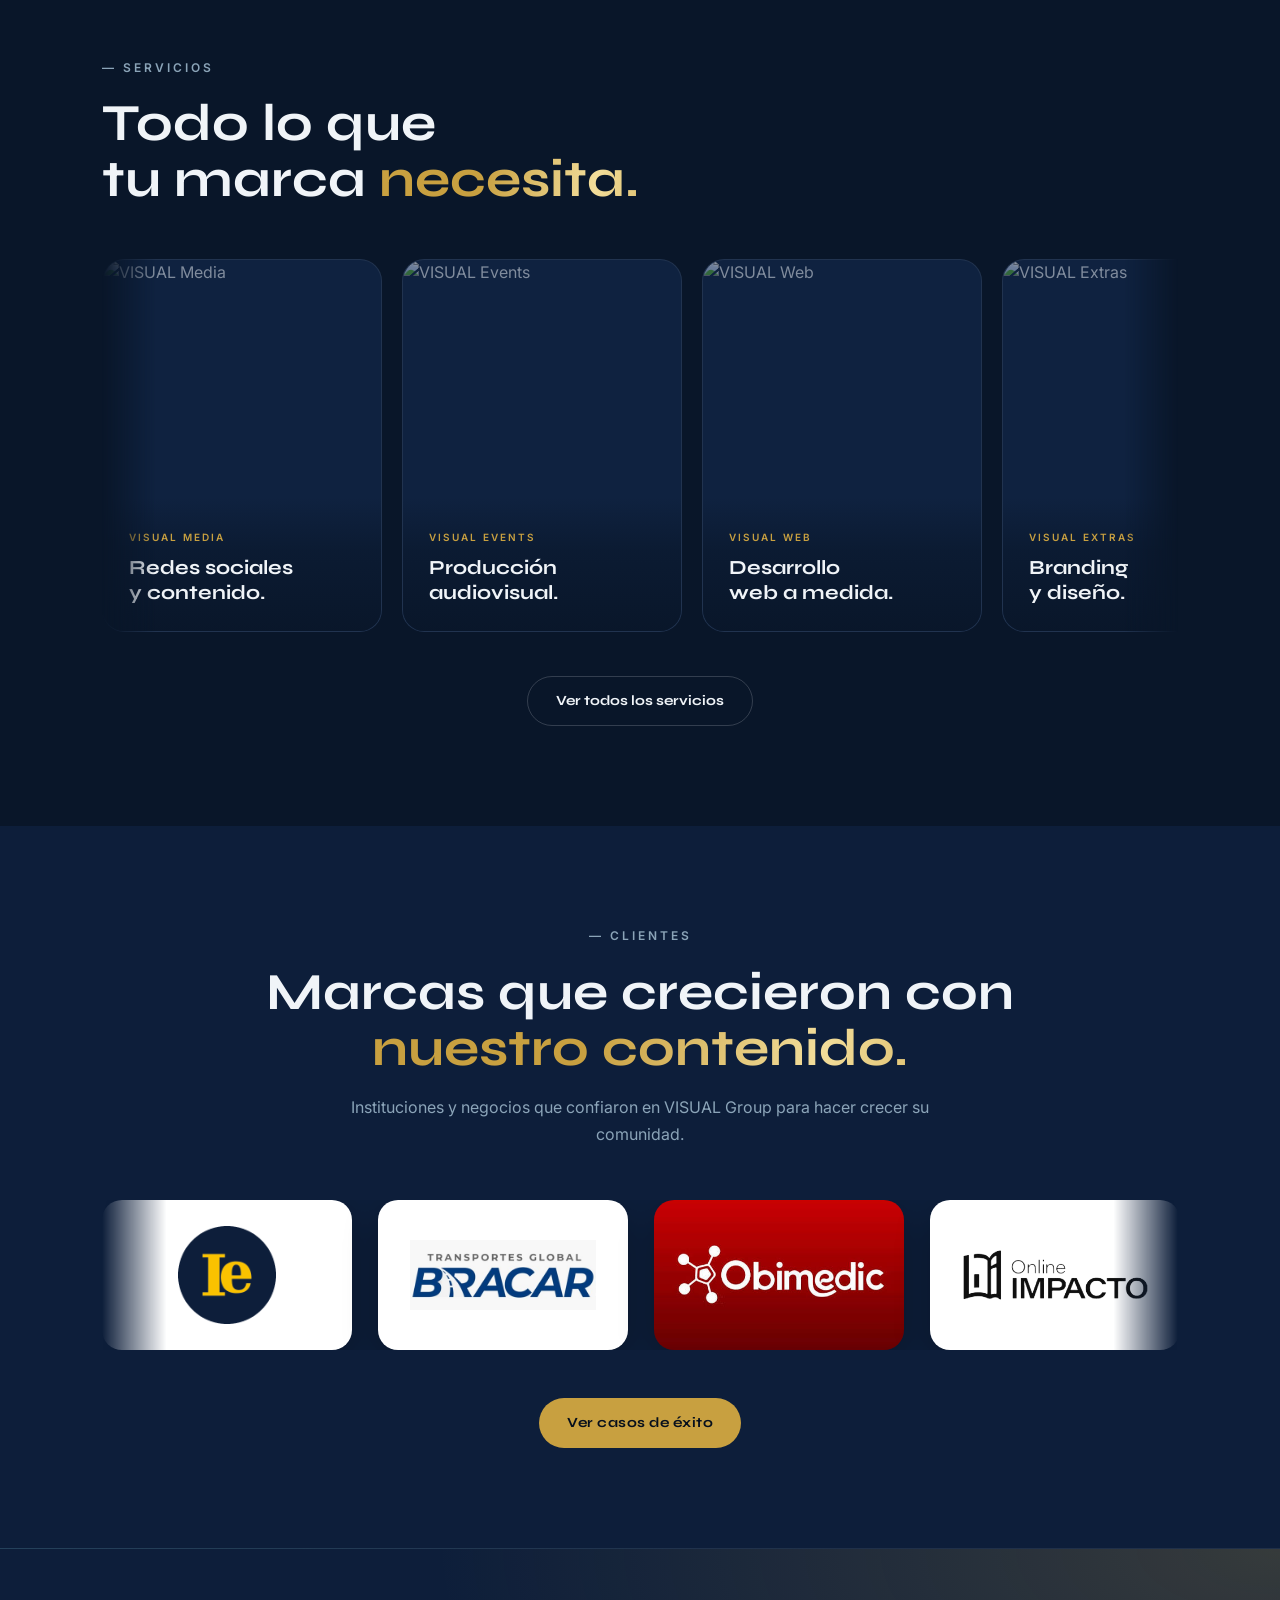
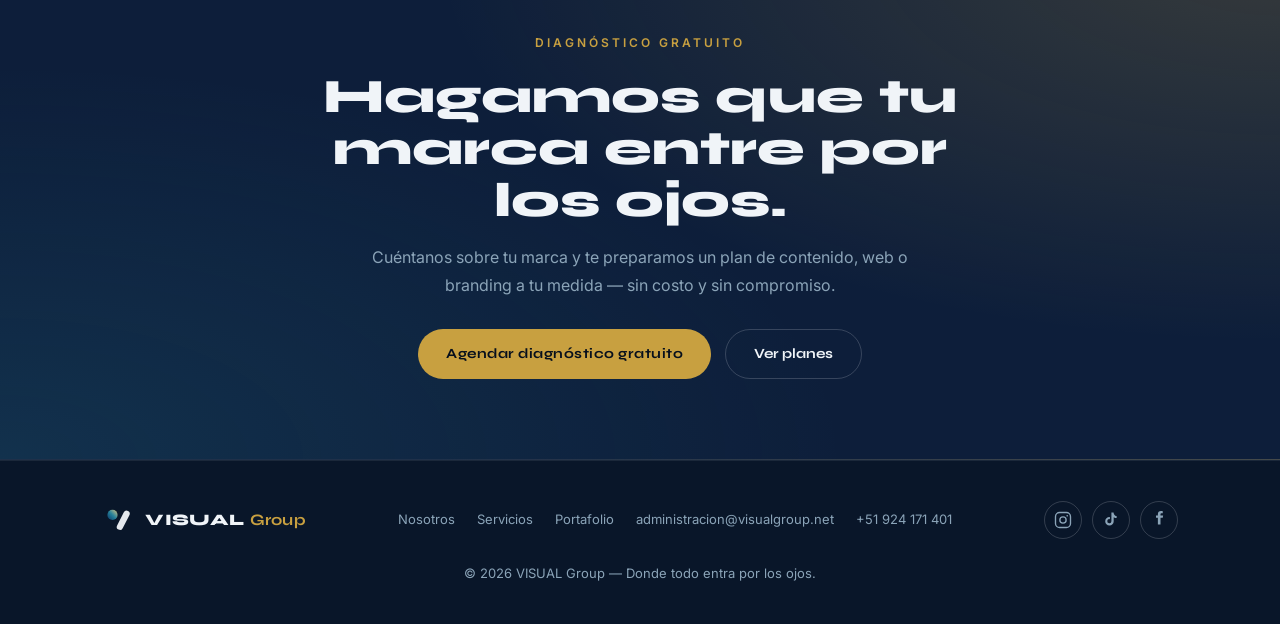
==== commit 218c87bd: "Chatbot: renombrar a "Asesor VISUAL" y ajustar texto de Contacto - Contacto: "Chatea con Raquel por " ====
--- a/index.html
+++ b/index.html
@@ -328,37 +328,37 @@
 <div class="wa-widget" id="wa-widget">
     <div class="wa-teaser" id="wa-teaser">
         <button class="wa-teaser-x" id="wa-teaser-x" aria-label="Cerrar aviso">✕</button>
-        <span class="wa-teaser-name">Raquel · VISUAL Group</span>
+        <span class="wa-teaser-name">Asesor VISUAL</span>
         ¡Hola! 👋 ¿Quieres que tu marca <strong>entre por los ojos</strong>? Escríbeme y te armo un plan. 💬
     </div>
 
-    <div class="wa-panel" id="wa-panel" role="dialog" aria-label="Chat con Raquel de VISUAL Group">
+    <div class="wa-panel" id="wa-panel" role="dialog" aria-label="Chat con el Asesor VISUAL de VISUAL Group">
         <div class="wa-head">
-            <img src="assets/raquel.svg" alt="Raquel, asesora de VISUAL Group" class="wa-head-av">
+            <img src="assets/raquel.svg" alt="Asesor VISUAL, asistente de VISUAL Group" class="wa-head-av">
             <div class="wa-head-meta">
-                <div class="wa-head-name">Raquel</div>
-                <div class="wa-head-sub"><span class="wa-online-dot"></span> Asesora VISUAL · En línea</div>
+                <div class="wa-head-name">Asesor VISUAL</div>
+                <div class="wa-head-sub"><span class="wa-online-dot"></span> Asistente · En línea</div>
             </div>
             <button class="wa-head-x" id="wa-head-x" aria-label="Cerrar chat">✕</button>
         </div>
         <div class="wa-body">
-            <div class="wa-msg">¡Hola! 👋 Soy <strong>Raquel</strong>, del equipo de VISUAL Group.<span class="wa-time">En línea</span></div>
+            <div class="wa-msg">¡Hola! 👋 Soy el <strong>Asesor VISUAL</strong>, el asistente de VISUAL Group.<span class="wa-time">En línea</span></div>
             <div class="wa-msg">Contamos con planes de <strong>redes, reels, web y branding</strong> para hacer crecer tu marca. ✨<span class="wa-time">En línea</span></div>
             <div class="wa-msg">Cuéntame qué necesitas y te preparo una propuesta a tu medida. ¿Te ayudo por WhatsApp ahora? 💬<span class="wa-time">En línea</span></div>
         </div>
         <div class="wa-quick" id="wa-quick">
-            <button data-msg="Hola Raquel, me interesa la gestión de redes y contenido de VISUAL Group.">Redes & contenido</button>
-            <button data-msg="Hola Raquel, quiero una página web o tienda online con VISUAL Group.">Página web</button>
-            <button data-msg="Hola Raquel, quisiera una cotización de VISUAL Group.">Cotización</button>
+            <button data-msg="Hola, me interesa la gestión de redes y contenido de VISUAL Group.">Redes & contenido</button>
+            <button data-msg="Hola, quiero una página web o tienda online con VISUAL Group.">Página web</button>
+            <button data-msg="Hola, quisiera una cotización de VISUAL Group.">Cotización</button>
         </div>
         <div class="wa-foot">
             <a class="wa-cta" id="wa-cta" href="https://wa.me/51924171401?text=Hola%2C%20me%20comunico%20desde%20visualgroup.net.%20Me%20interesa%20conocer%20m%C3%A1s%20sobre%20los%20servicios%20de%20VISUAL%20Group." target="_blank" rel="noopener">
-                <svg viewBox="0 0 24 24" fill="currentColor"><path d="M17.472 14.382c-.297-.149-1.758-.867-2.03-.967-.273-.099-.471-.148-.67.15-.197.297-.767.966-.94 1.164-.173.199-.347.223-.644.075-.297-.15-1.255-.463-2.39-1.475-.883-.788-1.48-1.761-1.653-2.059-.173-.297-.018-.458.13-.606.134-.133.298-.347.446-.52.149-.174.198-.298.298-.497.099-.198.05-.371-.025-.52-.075-.149-.669-1.612-.916-2.207-.242-.579-.487-.5-.669-.51-.173-.008-.371-.01-.57-.01-.198 0-.52.074-.792.372-.272.297-1.04 1.016-1.04 2.479 0 1.462 1.065 2.875 1.213 3.074.149.198 2.096 3.2 5.077 4.487.709.306 1.262.489 1.694.625.712.227 1.36.195 1.871.118.571-.085 1.758-.719 2.006-1.413.248-.694.248-1.289.173-1.413-.074-.124-.272-.198-.57-.347m-5.421 7.403h-.004a9.87 9.87 0 01-5.031-1.378l-.361-.214-3.741.982.998-3.648-.235-.374a9.86 9.86 0 01-1.51-5.26c.001-5.45 4.436-9.884 9.888-9.884 2.64 0 5.122 1.03 6.988 2.898a9.825 9.825 0 012.893 6.994c-.003 5.45-4.437 9.884-9.885 9.884m8.413-18.297A11.815 11.815 0 0012.05 0C5.495 0 .16 5.335.157 11.892c0 2.096.547 4.142 1.588 5.945L.057 24l6.305-1.654a11.882 11.882 0 005.683 1.448h.005c6.554 0 11.89-5.335 11.893-11.893a11.821 11.821 0 00-3.48-8.413Z"/></svg> Escribirle a Raquel
+                <svg viewBox="0 0 24 24" fill="currentColor"><path d="M17.472 14.382c-.297-.149-1.758-.867-2.03-.967-.273-.099-.471-.148-.67.15-.197.297-.767.966-.94 1.164-.173.199-.347.223-.644.075-.297-.15-1.255-.463-2.39-1.475-.883-.788-1.48-1.761-1.653-2.059-.173-.297-.018-.458.13-.606.134-.133.298-.347.446-.52.149-.174.198-.298.298-.497.099-.198.05-.371-.025-.52-.075-.149-.669-1.612-.916-2.207-.242-.579-.487-.5-.669-.51-.173-.008-.371-.01-.57-.01-.198 0-.52.074-.792.372-.272.297-1.04 1.016-1.04 2.479 0 1.462 1.065 2.875 1.213 3.074.149.198 2.096 3.2 5.077 4.487.709.306 1.262.489 1.694.625.712.227 1.36.195 1.871.118.571-.085 1.758-.719 2.006-1.413.248-.694.248-1.289.173-1.413-.074-.124-.272-.198-.57-.347m-5.421 7.403h-.004a9.87 9.87 0 01-5.031-1.378l-.361-.214-3.741.982.998-3.648-.235-.374a9.86 9.86 0 01-1.51-5.26c.001-5.45 4.436-9.884 9.888-9.884 2.64 0 5.122 1.03 6.988 2.898a9.825 9.825 0 012.893 6.994c-.003 5.45-4.437 9.884-9.885 9.884m8.413-18.297A11.815 11.815 0 0012.05 0C5.495 0 .16 5.335.157 11.892c0 2.096.547 4.142 1.588 5.945L.057 24l6.305-1.654a11.882 11.882 0 005.683 1.448h.005c6.554 0 11.89-5.335 11.893-11.893a11.821 11.821 0 00-3.48-8.413Z"/></svg> Chatear por WhatsApp
             </a>
         </div>
     </div>
 
-    <a href="https://wa.me/51924171401?text=Hola%2C%20me%20comunico%20desde%20visualgroup.net.%20Me%20interesa%20conocer%20m%C3%A1s%20sobre%20los%20servicios%20de%20VISUAL%20Group." class="wa-float" id="wa-launcher" target="_blank" rel="noopener" aria-label="Abrir chat de WhatsApp con Raquel">
+    <a href="https://wa.me/51924171401?text=Hola%2C%20me%20comunico%20desde%20visualgroup.net.%20Me%20interesa%20conocer%20m%C3%A1s%20sobre%20los%20servicios%20de%20VISUAL%20Group." class="wa-float" id="wa-launcher" target="_blank" rel="noopener" aria-label="Abrir chat con el Asesor VISUAL">
         <span class="wa-svg"><svg viewBox="0 0 24 24" fill="currentColor"><path d="M17.472 14.382c-.297-.149-1.758-.867-2.03-.967-.273-.099-.471-.148-.67.15-.197.297-.767.966-.94 1.164-.173.199-.347.223-.644.075-.297-.15-1.255-.463-2.39-1.475-.883-.788-1.48-1.761-1.653-2.059-.173-.297-.018-.458.13-.606.134-.133.298-.347.446-.52.149-.174.198-.298.298-.497.099-.198.05-.371-.025-.52-.075-.149-.669-1.612-.916-2.207-.242-.579-.487-.5-.669-.51-.173-.008-.371-.01-.57-.01-.198 0-.52.074-.792.372-.272.297-1.04 1.016-1.04 2.479 0 1.462 1.065 2.875 1.213 3.074.149.198 2.096 3.2 5.077 4.487.709.306 1.262.489 1.694.625.712.227 1.36.195 1.871.118.571-.085 1.758-.719 2.006-1.413.248-.694.248-1.289.173-1.413-.074-.124-.272-.198-.57-.347m-5.421 7.403h-.004a9.87 9.87 0 01-5.031-1.378l-.361-.214-3.741.982.998-3.648-.235-.374a9.86 9.86 0 01-1.51-5.26c.001-5.45 4.436-9.884 9.888-9.884 2.64 0 5.122 1.03 6.988 2.898a9.825 9.825 0 012.893 6.994c-.003 5.45-4.437 9.884-9.885 9.884m8.413-18.297A11.815 11.815 0 0012.05 0C5.495 0 .16 5.335.157 11.892c0 2.096.547 4.142 1.588 5.945L.057 24l6.305-1.654a11.882 11.882 0 005.683 1.448h.005c6.554 0 11.89-5.335 11.893-11.893a11.821 11.821 0 00-3.48-8.413Z"/></svg></span>
         <div class="wa-pulse"></div>
     </a>
--- a/styles.css
+++ b/styles.css
@@ -1897,6 +1897,50 @@
 /* launcher reuses .wa-float positioning but relative to widget */
 .wa-widget .wa-float { position: relative; right: auto; bottom: auto; }
 
+/* ─── CHATBOT · asistente conversacional de Raquel ─── */
+.wa-msg--user {
+  margin-left: auto;
+  background: #005c4b; color: #e9edef;
+  border-radius: 12px 4px 12px 12px;
+}
+.wa-msg a { color: #7ef0a2; font-weight: 600; text-decoration: underline; }
+.wa-msg--user .wa-time { color: #a7d7c5; }
+.wa-msg strong { color: #ffffff; }
+
+.wa-quick { max-height: 92px; overflow-y: auto; }
+.wa-quick:empty { display: none; }
+.wa-quick button {
+  cursor: pointer; line-height: 1.25; text-align: left;
+}
+.wa-quick button.wa-chip-wa {
+  background: #25D366; color: #04120a; border-color: #25D366; font-weight: 700;
+}
+.wa-quick button.wa-chip-wa:hover { background: #20bd5a; color: #04120a; }
+
+.wa-foot { display: flex; flex-direction: column; gap: 10px; }
+.wa-inputbar { display: flex; align-items: center; gap: 8px; }
+.wa-input {
+  flex: 1; min-width: 0; height: 44px;
+  border-radius: 100px; border: 1px solid #2a3942;
+  background: #1f2c33; color: #e9edef;
+  padding: 0 16px; font-size: 13.5px; font-family: inherit;
+  outline: none; transition: border-color .2s;
+}
+.wa-input::placeholder { color: #8aa0ac; }
+.wa-input:focus { border-color: #25D366; }
+.wa-send {
+  width: 44px; height: 44px; flex-shrink: 0;
+  border-radius: 50%; background: #25D366; color: #04120a;
+  display: flex; align-items: center; justify-content: center;
+  cursor: pointer; transition: transform .18s, filter .18s;
+}
+.wa-send:hover { transform: scale(1.07); filter: brightness(1.04); }
+.wa-send:disabled { opacity: .5; cursor: default; transform: none; }
+.wa-send svg { width: 20px; height: 20px; }
+.wa-foot .wa-hint {
+  font-size: 10.5px; color: #6f8591; text-align: center; margin: -2px 0 0;
+}
+
 /* ─── RESPONSIVE (nuevos componentes) ─── */
 @media (max-width: 1100px) {
   .statband { grid-template-columns: repeat(2, 1fr); }
@@ -2167,7 +2211,7 @@
   animation: haFloat 6s ease-in-out infinite;
 }
 .ha-float--heart { right: 10%;  top: 24%; color: #ff5c7a; animation-delay: .2s; }
-.ha-float--cart  { right: 30%;  top: 36%; color: var(--gold); animation-delay: 1.4s; }
+.ha-float--cart  { right: 4%;   top: 34%; color: var(--gold); animation-delay: 1.4s; }
 .ha-float--money { right: 9%;   bottom: 26%; color: #4ade80; font-size: 16px; animation-delay: 2.6s; }
 .ha-float--spark { right: 33%;  bottom: 18%; color: var(--teal); animation-delay: 3.6s; }
 @keyframes haFloat { 0%,100%{ transform: translateY(0) rotate(-4deg);} 50%{ transform: translateY(-16px) rotate(4deg);} }
@@ -2246,14 +2290,14 @@
 .web-h { width: 85%; height: 15px; border-radius: 6px; background: rgba(240,244,248,.85); }
 .web-h.sm { width: 55%; background: rgba(240,244,248,.45); }
 .web-btn { margin-top: 4px; font-size: 11px; font-weight: 700; color: #060F1C; background: var(--gold); padding: 7px 16px; border-radius: 100px; animation: webBtn 20s ease infinite; animation-delay: 4s; }
-@keyframes webBtn { 0%,13%{ transform: scale(1);} 15%{ transform: scale(.88);} 17%{ transform: scale(1);} 100%{ transform: scale(1);} }
+@keyframes webBtn { 0%,10%{ transform: scale(1); box-shadow: 0 0 0 0 rgba(200,160,64,.55);} 11.5%{ transform: scale(.9);} 13.5%{ transform: scale(1.06); box-shadow: 0 0 0 12px rgba(200,160,64,0);} 15%{ transform: scale(1);} 100%{ transform: scale(1);} }
 .web-grid { display: grid; grid-template-columns: 1fr 1fr; gap: 8px; width: 100%; margin-top: 6px; }
 .web-grid span { height: 46px; border-radius: 10px; background: rgba(40,136,162,.22); border: 1px solid var(--border); }
 .web-grid span:nth-child(2){ background: rgba(200,160,64,.18); }
-.web-cursor { position: absolute; width: 16px; height: 16px; z-index: 5; left: 60%; top: 70%; background: #fff; clip-path: polygon(0 0, 0 70%, 26% 55%, 44% 92%, 60% 84%, 42% 48%, 70% 46%); filter: drop-shadow(0 2px 3px rgba(0,0,0,.4)); animation: webCursor 20s ease infinite; animation-delay: 4s; }
-@keyframes webCursor { 0%,4%{ left:72%; top:78%; opacity:0;} 7%{ opacity:1;} 13%{ left:34%; top:52%; } 15%{ left:33%; top:51%; transform: scale(.85);} 17%{ left:34%; top:52%; transform: scale(1);} 20%{ opacity:1;} 22%,100%{ opacity:0;} }
+.web-cursor { position: absolute; width: 18px; height: 18px; z-index: 5; left: 72%; top: 76%; background: #fff; clip-path: polygon(0 0, 0 70%, 26% 55%, 44% 92%, 60% 84%, 42% 48%, 70% 46%); filter: drop-shadow(0 2px 3px rgba(0,0,0,.5)); transform-origin: 10% 5%; animation: webCursor 20s ease infinite; animation-delay: 4s; }
+@keyframes webCursor { 0%,4%{ left:72%; top:76%; opacity:0; transform: scale(1);} 6%{ opacity:1;} 10%{ left:20%; top:33%; opacity:1; transform: scale(1);} 11.5%{ left:20%; top:33%; transform: scale(.78);} 13.5%{ left:20%; top:33%; transform: scale(1);} 17%{ left:20%; top:33%; opacity:1;} 19%,100%{ left:20%; top:33%; opacity:0;} }
 .web-toast { position: absolute; left: 50%; bottom: 28px; transform: translateX(-50%) translateY(10px); font-size: 11px; font-weight: 700; color: #04120a; background: #4ade80; padding: 8px 14px; border-radius: 100px; white-space: nowrap; opacity: 0; z-index: 6; animation: webToast 20s ease infinite; animation-delay: 4s; }
-@keyframes webToast { 0%,15%{ opacity:0; transform: translateX(-50%) translateY(10px);} 18%{ opacity:1; transform: translateX(-50%) translateY(0);} 20%{ opacity:1;} 22%,100%{ opacity:0;} }
+@keyframes webToast { 0%,13%{ opacity:0; transform: translateX(-50%) translateY(10px);} 15%{ opacity:1; transform: translateX(-50%) translateY(0);} 18%{ opacity:1;} 20%,100%{ opacity:0;} }
 
 /* ╌ 3 · HISTORIA ╌ */
 .scene--story { animation-delay: 8s; background: linear-gradient(160deg, #3a1d5e, #2888A2); }
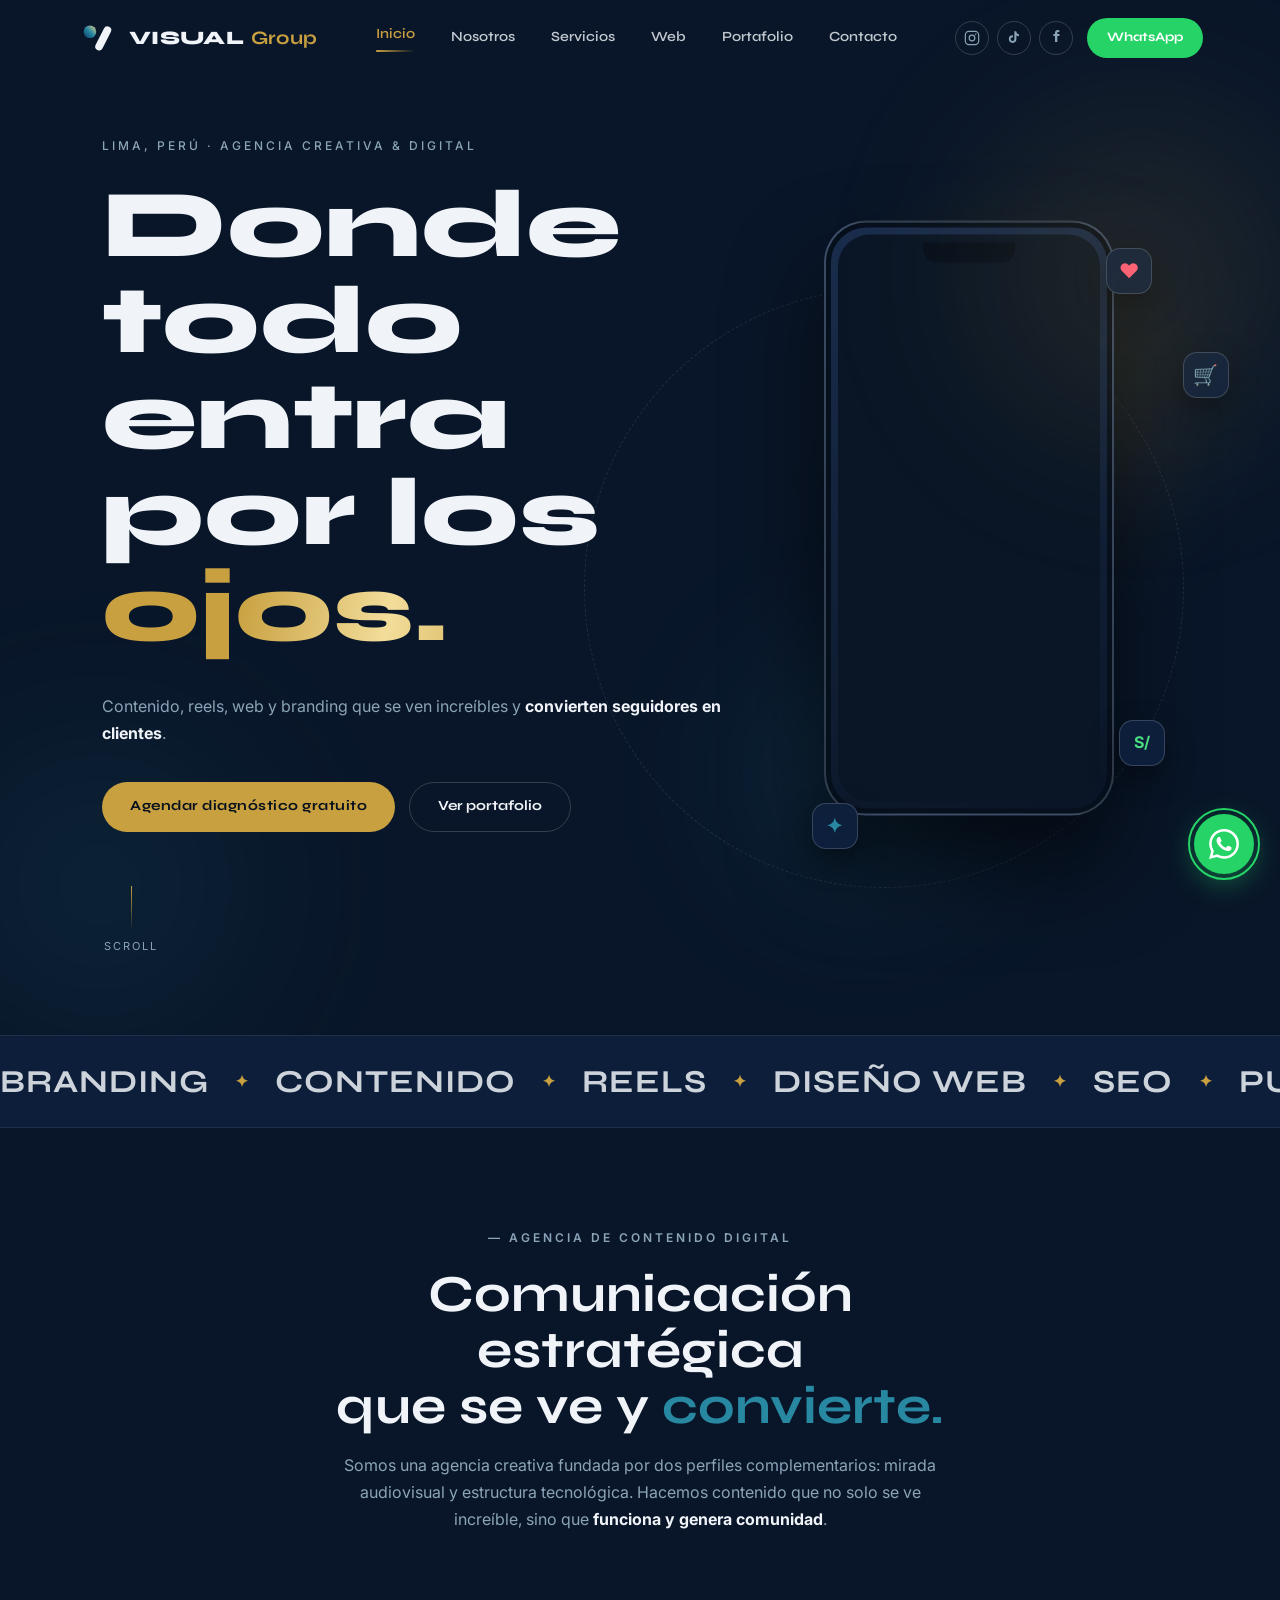
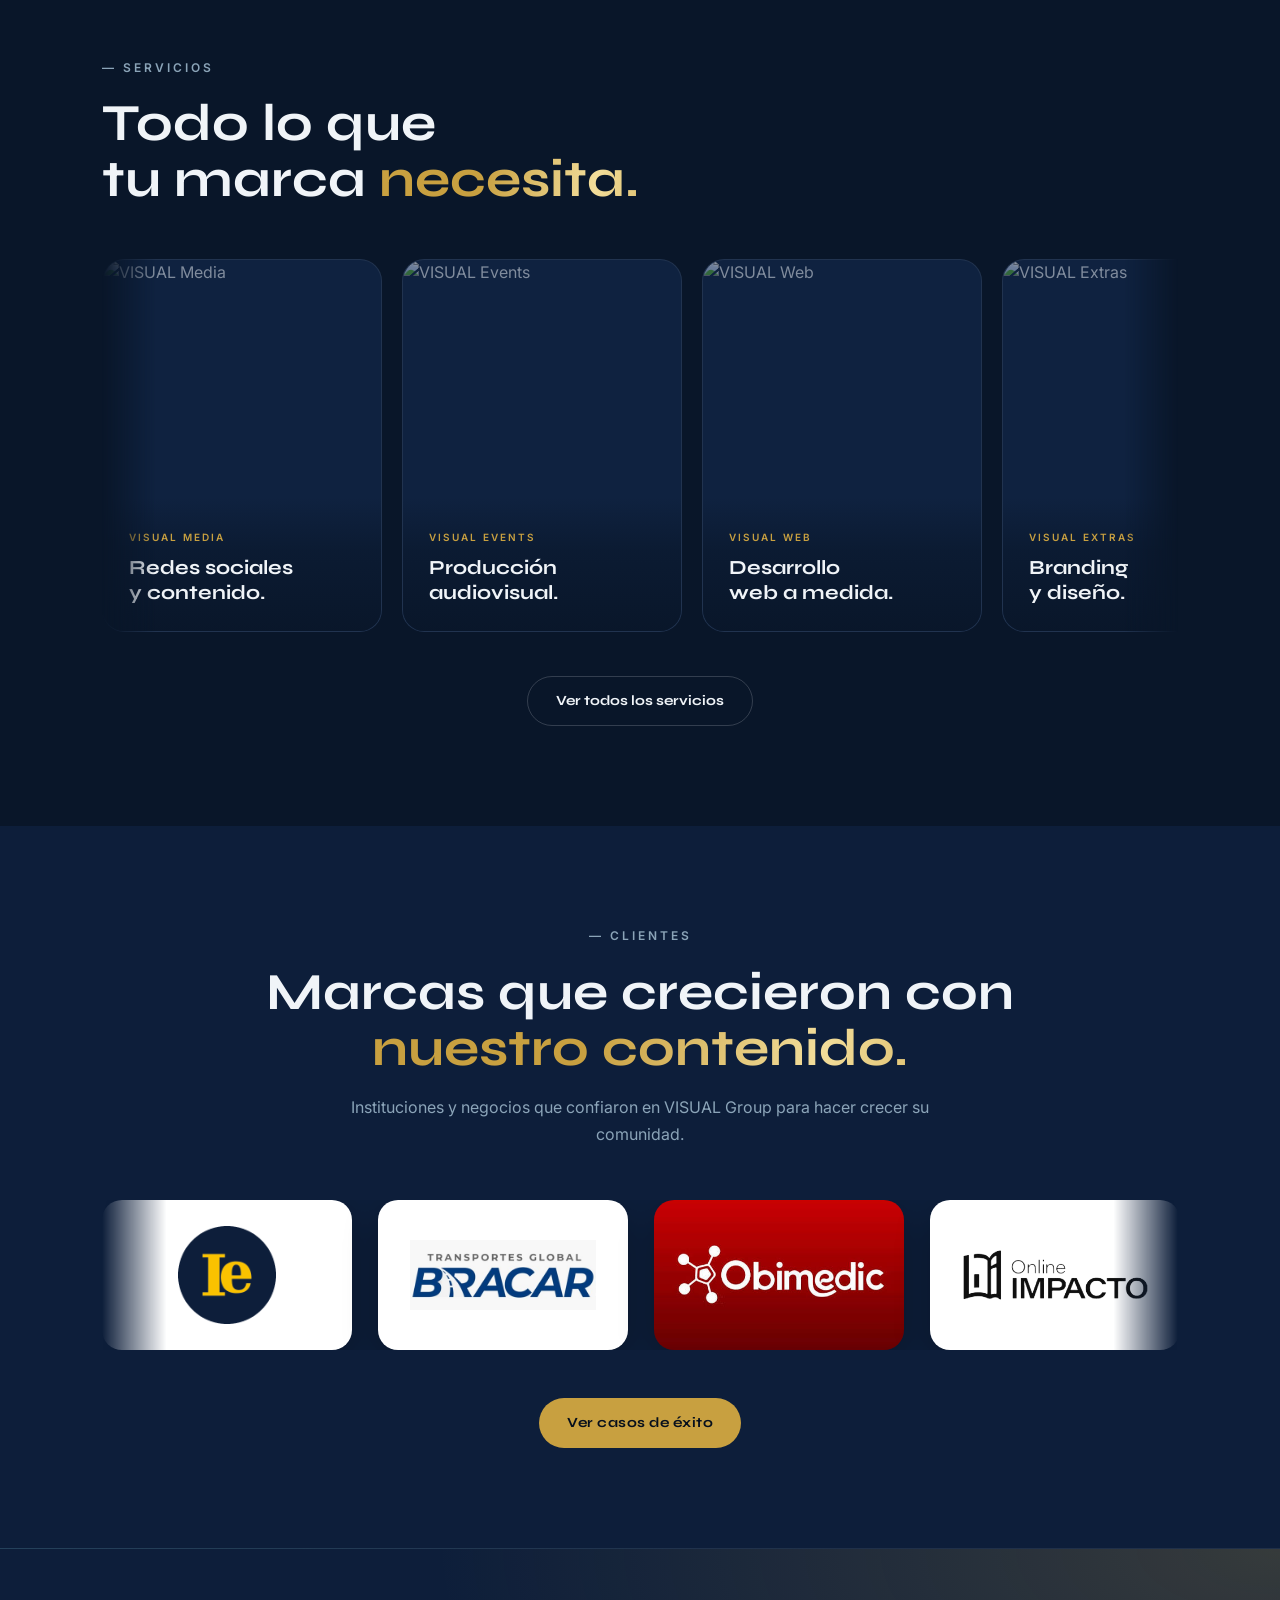
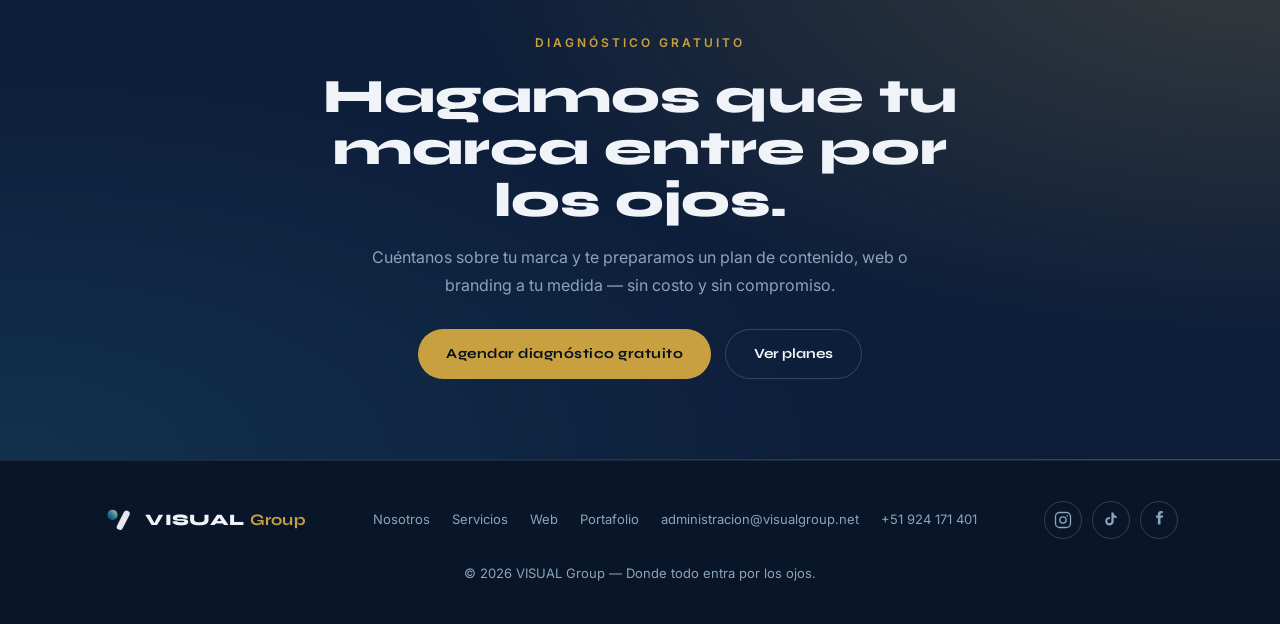
==== commit a3d18cba: "Web: nueva subpágina /web dedicada a desarrollo web (venta + conversión) - Landing visual y orientad" ====
--- a/index.html
+++ b/index.html
@@ -9,7 +9,7 @@
     <link rel="preconnect" href="https://fonts.googleapis.com">
     <link rel="preconnect" href="https://fonts.gstatic.com" crossorigin>
     <link href="https://fonts.googleapis.com/css2?family=Syne:wght@400;600;700;800&family=Inter:wght@300;400;500;600&display=swap" rel="stylesheet">
-    <link rel="stylesheet" href="styles.css">
+    <link rel="stylesheet" href="styles.css?v=20261019">
 </head>
 <body class="is-loading">
 
@@ -20,6 +20,7 @@
         <a href="/" class="mobile-link active">Inicio</a>
         <a href="/nosotros" class="mobile-link">Nosotros</a>
         <a href="/servicios" class="mobile-link">Servicios</a>
+        <a href="/web" class="mobile-link">Web</a>
         <a href="/portafolio" class="mobile-link">Portafolio</a>
         <a href="/contacto" class="mobile-link">Contacto</a>
     </nav>
@@ -41,6 +42,7 @@
         <a href="/" class="nav-link active">Inicio</a>
         <a href="/nosotros" class="nav-link">Nosotros</a>
         <a href="/servicios" class="nav-link">Servicios</a>
+        <a href="/web" class="nav-link">Web</a>
         <a href="/portafolio" class="nav-link">Portafolio</a>
         <a href="/contacto" class="nav-link">Contacto</a>
     </nav>
@@ -312,6 +314,7 @@
         <div class="footer-links">
             <a href="/nosotros">Nosotros</a>
             <a href="/servicios">Servicios</a>
+            <a href="/web">Web</a>
             <a href="/portafolio">Portafolio</a>
             <a href="mailto:administracion@visualgroup.net">administracion@visualgroup.net</a>
             <a href="https://wa.me/51924171401" target="_blank" rel="noopener">+51 924 171 401</a>
@@ -365,7 +368,7 @@
 </div>
 
 <script src="https://cdn.jsdelivr.net/npm/lenis@1.0.42/dist/lenis.min.js"></script>
-<script src="script.js"></script>
+<script src="script.js?v=20261019"></script>
 <script>
   setTimeout(function () {
     document.body.classList.remove("is-loading");
--- a/styles.css
+++ b/styles.css
@@ -966,6 +966,15 @@
 }
 
 /* Mobile */
+.btn-wa-nav { white-space: nowrap; }
+/* Nav de 6 ítems: colapsa a menú hamburguesa antes para no apretarse */
+@media (max-width: 1160px) {
+  .nav-links   { display: none; }
+  .nav-social  { display: none; }
+  .btn-wa-nav  { display: none; }
+  .nav-toggle  { display: flex; }
+}
+
 @media (max-width: 768px) {
   .nav-links  { display: none; }
   .btn-wa-nav { display: none; }
@@ -1641,6 +1650,49 @@
 }
 .case-media.solo { grid-template-columns: 1fr; }
 .case-media.solo img { aspect-ratio: 4/3; }
+
+/* Caso destacado: texto arriba + galería filmstrip (reels con sus vistas + coberturas) */
+.case--feature { display: block; }
+.case--feature .case-body { max-width: 820px; margin-bottom: 30px; }
+.case-gallery { display: block; }
+.case-gallery-label {
+  font-size: 11px; font-weight: 600; letter-spacing: 2px;
+  text-transform: uppercase; color: var(--muted);
+  margin: 0 0 12px; text-align: center;
+}
+.case-gallery-label + .case-gallery-label { margin-top: 28px; }
+/* Publicaciones completas (post = copy + contenido, sin recortar) — compactas y centradas */
+.case-posts {
+  display: grid; grid-template-columns: repeat(2, 1fr); gap: 16px;
+  align-items: start;
+  max-width: 600px; margin: 0 auto;
+}
+.case-posts img {
+  width: 100%; height: auto; display: block;
+  border-radius: 12px; border: 1px solid var(--border);
+  box-shadow: 0 12px 30px rgba(0,0,0,.28);
+  background: var(--bg-mid);
+  transition: transform .4s ease;
+}
+.case-posts img:hover { transform: translateY(-4px); }
+/* Reels (9:16) centrados en una fila ordenada */
+.case-reels {
+  display: flex; flex-wrap: wrap; gap: 16px; margin-top: 14px;
+  justify-content: center;
+}
+.case-reels img {
+  height: 250px; width: auto; display: block;
+  border-radius: 16px; border: 1px solid var(--border);
+  box-shadow: 0 12px 30px rgba(0,0,0,.28);
+  background: var(--bg-mid);
+  transition: transform .4s ease;
+}
+.case-reels img:hover { transform: translateY(-4px); }
+@media (max-width: 768px) {
+  .case-posts { grid-template-columns: 1fr; gap: 14px; max-width: 340px; }
+  .case-reels { gap: 12px; }
+  .case-reels img { height: 230px; }
+}
 .case-tag {
   font-size: 11px; font-weight: 600; letter-spacing: 2px;
   text-transform: uppercase; color: var(--teal);
@@ -1685,7 +1737,10 @@
   background: rgba(9,22,41,.7);
   padding: 5px 12px; border-radius: 100px;
   overflow: hidden; text-overflow: ellipsis; white-space: nowrap;
-}
+  display: block;
+}
+a.webframe-url { transition: color .2s, background .2s; }
+a.webframe-url:hover { color: var(--teal); background: rgba(40,136,162,.14); }
 .webframe-shot { position: relative; aspect-ratio: 16/10; overflow: hidden; }
 .webframe-shot img { width: 100%; height: 100%; object-fit: cover; transition: transform .6s ease; }
 .webcard:hover .webframe-shot img { transform: scale(1.05); }
@@ -2379,3 +2434,137 @@
   .scene--logo { opacity: 1; }    /* muestra el logo fijo si se reduce el movimiento */
   .logo-mark-big, .logo-word-big, .logo-tag-big { opacity: 1; transform: none; }
 }
+
+/* ═══════════════════════════════════════════════════════════════
+   ══  LANDING DEDICADA A WEB  (/web)  ══
+   ═══════════════════════════════════════════════════════════════ */
+.wl-hero {
+  position: relative; overflow: hidden;
+  padding: calc(var(--nav-h) + 64px) 8% 90px;
+  background:
+    radial-gradient(120% 90% at 80% 0%, rgba(40,136,162,.20), transparent 55%),
+    radial-gradient(100% 80% at 10% 100%, rgba(200,160,64,.16), transparent 55%),
+    var(--bg);
+}
+.wl-hero-grid {
+  display: grid; grid-template-columns: 1.02fr .98fr; gap: 50px;
+  align-items: center; max-width: 1200px; margin: 0 auto;
+}
+.wl-kicker {
+  display: inline-flex; align-items: center; gap: 8px;
+  font-family: "Syne", sans-serif; font-weight: 600; font-size: 12.5px;
+  letter-spacing: 2px; text-transform: uppercase; color: var(--teal);
+  margin-bottom: 18px;
+}
+.wl-kicker::before { content: ""; width: 26px; height: 2px; background: var(--teal); border-radius: 2px; }
+.wl-hero h1 {
+  font-family: "Syne", sans-serif; font-weight: 800;
+  font-size: clamp(36px, 5.6vw, 64px); line-height: 1.03; letter-spacing: -.5px;
+  color: var(--text); margin: 0 0 18px;
+}
+.wl-hero h1 .acc-g { color: var(--gold); }
+.wl-hero h1 .acc-t { color: var(--teal); }
+.wl-hero-sub { font-size: 17.5px; color: var(--muted); line-height: 1.7; max-width: 520px; margin: 0 0 28px; }
+.wl-badges { display: flex; flex-wrap: wrap; gap: 10px 18px; margin-top: 26px; }
+.wl-badge { display: inline-flex; align-items: center; gap: 8px; font-size: 13.5px; color: var(--text); }
+.wl-badge svg { width: 18px; height: 18px; color: #4ade80; flex-shrink: 0; }
+
+/* visual del hero: navegador + teléfono flotante */
+.wl-hero-visual { position: relative; }
+.wl-hero-visual .webframe {
+  border-radius: 16px; overflow: hidden; border: 1px solid var(--border-hi);
+  box-shadow: 0 40px 90px rgba(0,0,0,.55); transform: rotate(-2deg);
+  transition: transform .5s ease;
+}
+.wl-hero-visual:hover .webframe { transform: rotate(0); }
+.wl-hero-phone {
+  position: absolute; right: -14px; bottom: -34px; width: 132px;
+  border-radius: 22px; border: 4px solid #0a1526; overflow: hidden;
+  box-shadow: 0 30px 60px rgba(0,0,0,.6); background: #0a1526;
+  transform: rotate(4deg); animation: wlFloat 5s ease-in-out infinite;
+}
+.wl-hero-phone img { width: 100%; display: block; }
+@keyframes wlFloat { 0%,100%{ transform: rotate(4deg) translateY(0);} 50%{ transform: rotate(4deg) translateY(-12px);} }
+.wl-hero-badge-live {
+  position: absolute; left: -10px; top: 18px; z-index: 3;
+  display: inline-flex; align-items: center; gap: 7px;
+  background: #0f2240; border: 1px solid var(--border-hi);
+  padding: 8px 14px; border-radius: 100px; font-size: 12.5px; font-weight: 600; color: var(--text);
+  box-shadow: 0 12px 30px rgba(0,0,0,.4);
+}
+.wl-hero-badge-live i { width: 8px; height: 8px; border-radius: 50%; background: #4ade80; box-shadow: 0 0 8px #4ade80; }
+
+/* franja de confianza */
+.wl-trust { border-top: 1px solid var(--border); border-bottom: 1px solid var(--border); background: var(--bg-mid); }
+.wl-trust-inner {
+  max-width: 1100px; margin: 0 auto; padding: 30px 8%;
+  display: flex; flex-wrap: wrap; gap: 18px 44px; align-items: center; justify-content: center;
+}
+.wl-trust-item { display: flex; flex-direction: column; align-items: center; min-width: 120px; }
+.wl-trust-num { font-family: "Syne", sans-serif; font-weight: 800; font-size: 30px; color: var(--text); line-height: 1; }
+.wl-trust-num .acc-g { color: var(--gold); }
+.wl-trust-lb { font-size: 12.5px; color: var(--muted); margin-top: 6px; letter-spacing: .3px; }
+
+/* desglose de servicios: filas zig-zag visuales */
+.wl-features { display: flex; flex-direction: column; gap: 22px; max-width: 1100px; margin: 0 auto; }
+.wl-feature {
+  display: grid; grid-template-columns: .82fr 1.18fr; gap: 38px; align-items: center;
+  background: var(--bg-card); border: 1px solid var(--border); border-radius: var(--radius);
+  padding: 30px; transition: transform .35s, border-color .35s, box-shadow .35s;
+}
+.wl-feature:hover { transform: translateY(-5px); border-color: var(--teal); box-shadow: 0 24px 54px var(--teal-dim); }
+.wl-feature:nth-child(even) .wl-feat-visual { order: 2; }
+.wl-feat-visual {
+  position: relative; aspect-ratio: 4/3; border-radius: 16px; overflow: hidden;
+  display: flex; align-items: center; justify-content: center;
+  background:
+    radial-gradient(130% 120% at 20% 10%, rgba(40,136,162,.4), transparent 60%),
+    radial-gradient(120% 120% at 90% 90%, rgba(200,160,64,.32), transparent 60%),
+    linear-gradient(160deg, #0D1E3A, #091629);
+  border: 1px solid var(--border-hi);
+}
+.wl-feature:nth-child(even) .wl-feat-visual {
+  background:
+    radial-gradient(130% 120% at 80% 10%, rgba(200,160,64,.32), transparent 60%),
+    radial-gradient(120% 120% at 10% 90%, rgba(40,136,162,.4), transparent 60%),
+    linear-gradient(160deg, #0D1E3A, #091629);
+}
+.wl-feat-ic svg { width: 76px; height: 76px; color: var(--text); opacity: .95; }
+.wl-feat-tag {
+  position: absolute; top: 14px; left: 14px;
+  font-family: "Syne", sans-serif; font-weight: 800; font-size: 13px; letter-spacing: 1px;
+  color: var(--gold); background: rgba(9,22,41,.6); padding: 5px 12px; border-radius: 100px;
+}
+.wl-feat-body h3 { font-family: "Syne", sans-serif; font-size: clamp(22px, 2.6vw, 28px); margin: 0 0 8px; }
+.wl-feat-body > p { font-size: 15px; color: var(--muted); line-height: 1.65; margin: 0 0 16px; max-width: 460px; }
+.wl-feat-price { font-size: 14px; color: var(--text); margin-bottom: 16px; }
+.wl-feat-price strong { font-family: "Syne", sans-serif; color: var(--gold); font-size: 20px; }
+.wl-feat-cta {
+  display: inline-flex; align-items: center; gap: 8px;
+  font-family: "Syne", sans-serif; font-weight: 600; font-size: 14px; color: var(--teal);
+  transition: gap .2s, color .2s;
+}
+.wl-feat-cta:hover { gap: 13px; color: var(--gold); }
+.wl-feat-cta svg { width: 17px; height: 17px; }
+
+/* barra CTA fija (siempre activa) */
+.wl-sticky {
+  position: fixed; left: 0; right: 0; bottom: 0; z-index: 700;
+  display: flex; align-items: center; justify-content: center; gap: 18px;
+  padding: 12px 20px; background: rgba(13,30,58,.92);
+  backdrop-filter: blur(10px); border-top: 1px solid var(--border-hi);
+  transform: translateY(110%); transition: transform .4s cubic-bezier(.22,1,.36,1);
+}
+.wl-sticky.show { transform: translateY(0); }
+.wl-sticky p { margin: 0; font-size: 14.5px; color: var(--text); font-weight: 500; }
+.wl-sticky p strong { color: var(--gold); }
+.wl-sticky .btn-primary { padding: 12px 22px; height: auto; white-space: nowrap; }
+@media (max-width: 600px) { .wl-sticky p { display: none; } .wl-sticky { padding: 10px; } }
+
+@media (max-width: 900px) {
+  .wl-hero-grid { grid-template-columns: 1fr; gap: 54px; }
+  .wl-hero-visual { max-width: 460px; }
+  .wl-feature { grid-template-columns: 1fr; gap: 22px; }
+  .wl-feature:nth-child(even) .wl-feat-visual { order: 0; }
+  .wl-feat-visual { aspect-ratio: 16/9; }
+}
